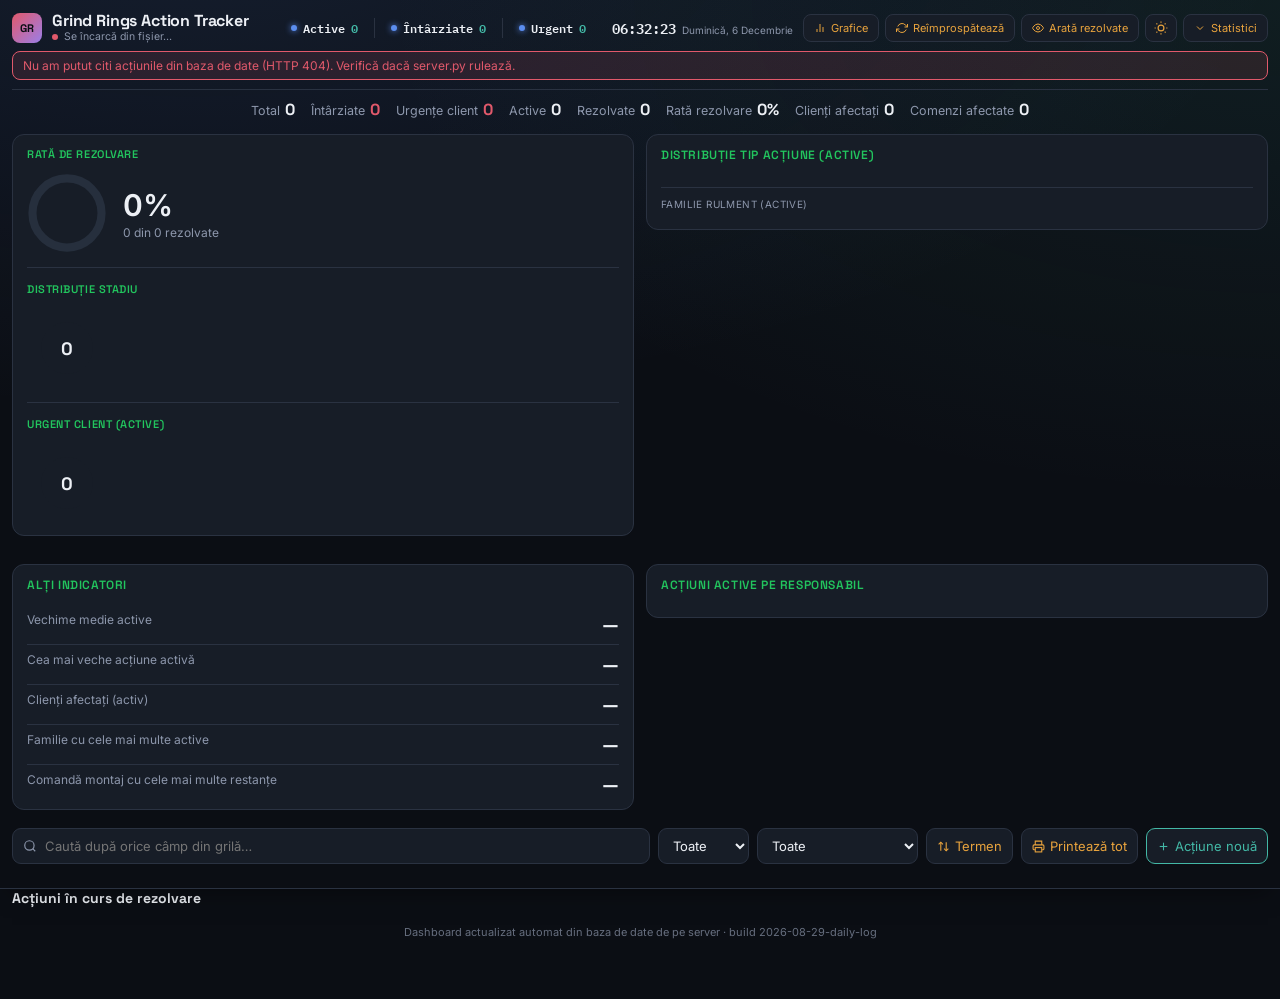
==== GrindRingsTracker/index.html @ 9db24500 "GrindRingsTracker: folder layout like PastDueTracker (install/update/start scripts, editors, Excel i" ====
<!DOCTYPE html>
<html lang="ro">
<head>
<meta charset="UTF-8">
<meta name="viewport" content="width=device-width, initial-scale=1.0">
<meta http-equiv="Cache-Control" content="no-cache, no-store, must-revalidate">
<meta http-equiv="Pragma" content="no-cache">
<meta http-equiv="Expires" content="0">
<title>Grind Rings Action Tracker</title>
<link href="fonts/fonts.css" rel="stylesheet">
<style>
  :root {
    --bg: #0b0e14; --surface: #171d27; --surface-2: #1f2632; --surface-3: #262f3d; --border: #2a3241;
    --text: #edf0f5; --muted: #8d97ac;
    --amber: #e8a33d; --coral: #e1596b; --teal: #43b8a6; --blue: #5b8def; --violet: #9b7ee8;
  }
  * { box-sizing: border-box; }
  body {
    margin: 0;
    background:
      radial-gradient(1100px 500px at 15% -10%, rgba(91,141,239,0.10), transparent),
      radial-gradient(900px 500px at 100% 0%, rgba(67,184,166,0.08), transparent),
      var(--bg);
    color: var(--text); font-family: 'Inter', sans-serif; padding: 0 12px 60px;
  }
  h1, h2, h3, .num { font-family: 'Space Grotesk', sans-serif; }
  .mono { font-family: 'IBM Plex Mono', monospace; }
  .dash { margin: 0; }

  /* ---- sticky top ---- */
  .sticky-top {
    position: sticky; top: 0; z-index: 50; margin: 0 -12px; padding: 12px 12px 10px;
    background:
      radial-gradient(1100px 500px at 15% -10%, rgba(91,141,239,0.12), transparent),
      radial-gradient(900px 500px at 100% 0%, rgba(67,184,166,0.09), transparent),
      var(--bg);
    border-bottom: 1px solid var(--border);
    box-shadow: 0 12px 24px -12px rgba(0,0,0,0.5);
  }

  .header-row { display: grid; grid-template-columns: auto minmax(0,1fr) auto; align-items: center; gap: 12px; margin-bottom: 8px; }
  @media (max-width: 760px) { .header-row { grid-template-columns: 1fr; justify-items: center; } }
  .brand { display: flex; align-items: center; gap: 10px; }
  .brand-mark {
    width: 30px; height: 30px; border-radius: 8px; flex-shrink: 0;
    background: linear-gradient(135deg, var(--coral), var(--violet));
    display: flex; align-items: center; justify-content: center;
    font-family: 'Space Grotesk', sans-serif; font-weight: 700; font-size: 11px; color: #0b0e14;
  }
  .header-row h1 { font-size: 16px; font-weight: 700; margin: 0; letter-spacing: -0.01em; line-height: 1.15; }
  .status-strip { display: flex; align-items: center; gap: 6px; font-size: 10.5px; color: var(--muted); }
  .live-dot { width: 6px; height: 6px; border-radius: 50%; background: var(--teal); box-shadow: 0 0 0 0 rgba(67,184,166,0.6); animation: pulse 2s infinite; flex-shrink: 0; }
  @keyframes pulse {
    0% { box-shadow: 0 0 0 0 rgba(67,184,166,0.5); } 70% { box-shadow: 0 0 0 6px rgba(67,184,166,0); } 100% { box-shadow: 0 0 0 0 rgba(67,184,166,0); }
  }
  .header-right { display: flex; align-items: center; gap: 10px; justify-self: end; }

  /* ---- ticker live (indicatorii trackerului) ---- */
  .ticker-bar { justify-self: center; }
  .ticker-track { display: flex; align-items: center; flex-wrap: wrap; justify-content: center; gap: 4px 0; }
  .ticker-item {
    display: flex; align-items: center; gap: 6px;
    padding: 0 16px; white-space: nowrap;
    font-family: 'IBM Plex Mono', monospace; font-size: 12px; color: var(--muted);
    border-right: 1px solid var(--border);
  }
  .ticker-item:last-child { border-right: none; padding-right: 0; }
  .ticker-item .dot { width: 6px; height: 6px; border-radius: 50%; background: var(--blue); box-shadow: 0 0 6px var(--blue); flex-shrink: 0; }
  .ticker-item b { color: var(--text); font-weight: 600; }
  .ticker-item .val-good { color: var(--teal); font-weight: 700; }
  .ticker-item .val-warn { color: var(--amber); font-weight: 700; }
  .ticker-item .val-coral { color: var(--coral); font-weight: 700; }
  @media (max-width: 760px) { .ticker-track { justify-content: center; } }
  .clock { font-family: 'IBM Plex Mono', monospace; font-size: 14px; font-weight: 600; text-align: right; display: flex; align-items: baseline; gap: 6px; }
  .clock .date { font-family: 'Inter', sans-serif; font-size: 10px; color: var(--muted); font-weight: 400; text-transform: capitalize; }
  .header-btns { display: flex; gap: 6px; }
  .refresh-btn {
    background: var(--surface); border: 1px solid var(--border); color: var(--amber);
    border-radius: 8px; padding: 6px 10px; font-size: 11px; cursor: pointer;
    display: flex; align-items: center; gap: 5px; font-family: 'Inter', sans-serif; white-space: nowrap;
  }
  .refresh-btn:hover { color: var(--amber); border-color: var(--blue); }
  .refresh-btn.spinning svg { animation: spin .6s linear; }
  @keyframes spin { from { transform: rotate(0deg); } to { transform: rotate(360deg); } }

  .error-banner { background: rgba(225,89,107,0.12); border: 1px solid var(--coral); color: var(--coral); padding: 6px 10px; border-radius: 8px; font-size: 12px; margin: 8px 0 0; display: none; }

  .alert-banner {
    display: none; align-items: center; justify-content: center; text-align: center; gap: 8px;
    background: linear-gradient(90deg, rgba(225,89,107,0.22), rgba(225,89,107,0.10), rgba(225,89,107,0.22));
    border: 1px solid rgba(225,89,107,0.55); border-radius: 10px; padding: 8px 14px; margin: 8px 0 0; font-size: 12px;
    animation: alertPulse 1.8s infinite;
  }
  .alert-banner strong { color: var(--coral); }
  .alert-icon { color: var(--coral); flex-shrink: 0; width: 15px; height: 15px; animation: alertIconPulse 1.8s infinite; }
  @keyframes alertPulse {
    0% { box-shadow: 0 0 0 0 rgba(225,89,107,0.45); border-color: rgba(225,89,107,0.55); }
    50% { box-shadow: 0 0 14px 2px rgba(225,89,107,0.35); border-color: rgba(225,89,107,0.9); }
    100% { box-shadow: 0 0 0 0 rgba(225,89,107,0.45); border-color: rgba(225,89,107,0.55); }
  }
  @keyframes alertIconPulse {
    0%, 100% { opacity: 1; transform: scale(1); }
    50% { opacity: .55; transform: scale(1.2); }
  }

  .stat-strip { display: flex; flex-wrap: wrap; justify-content: center; align-items: center; gap: 4px 16px; margin-top: 9px; padding-top: 9px; border-top: 1px solid var(--border); font-size: 12.5px; }
  .stat-strip .item { display: flex; align-items: baseline; gap: 5px; color: var(--muted); }
  .stat-strip .item b { font-family: 'Space Grotesk', sans-serif; font-size: 16px; color: var(--text); }
  .stat-strip .item.accent-coral b { color: var(--coral); }

  /* ---- analytics ---- */
  .analytics-grid { display: grid; grid-template-columns: 1.05fr 0.75fr 0.95fr 1.3fr; gap: 12px; margin: 14px 0 2px; align-items: start; }
  @media (max-width: 1500px) { .analytics-grid { grid-template-columns: 1fr 1fr; } }
  @media (max-width: 860px) { .analytics-grid { grid-template-columns: 1fr; } }

  .analytics-section { padding-top: 0; }
  .analytics-grid-2 { display: grid; grid-template-columns: 1fr 1fr; gap: 12px; align-items: start; }
  @media (max-width: 900px) { .analytics-grid-2 { grid-template-columns: 1fr; } }
  .toggle-analytics-btn {
    background: var(--surface); border: 1px solid var(--border); color: var(--amber);
    border-radius: 8px; padding: 6px 10px; font-size: 11px; cursor: pointer;
    display: flex; align-items: center; gap: 5px; font-family: 'Inter', sans-serif; white-space: nowrap;
  }
  .toggle-analytics-btn:hover { color: var(--amber); border-color: var(--blue); }
  .toggle-analytics-btn svg { transition: transform .2s ease; }
  .toggle-analytics-btn.expanded svg { transform: rotate(180deg); }

  .panel { background: var(--surface); border: 1px solid var(--border); border-radius: 12px; padding: 12px 14px; margin-bottom: 16px; }
  .panel h2 { font-size: 12px; font-weight: 600; margin: 0 0 12px; color: #22c55e; text-transform: uppercase; letter-spacing: .05em; }
  .panel h3 { font-size: 11px; font-weight: 600; margin: 0 0 12px; color: #22c55e; text-transform: uppercase; letter-spacing: .05em; }

  .combo-panel { display: flex; align-items: stretch; gap: 0; }
  .combo-half { flex: 1; padding: 0 14px; min-width: 150px; }
  .combo-half:first-child { padding-left: 0; }
  .combo-half:last-child { padding-right: 0; }
  .combo-divider { width: 1px; background: var(--border); margin: 2px 0; flex-shrink: 0; }
  .combo-divider-h { height: 1px; background: var(--border); margin: 14px 0; }
  .combo-half h3 { font-size: 11px; font-weight: 600; margin: 0 0 12px; color: #22c55e; text-transform: uppercase; letter-spacing: .05em; }
  @media (max-width: 1500px) {
    .combo-panel { flex-direction: column; }
    .combo-half { padding: 0; min-width: 0; }
    .combo-divider { width: 100%; height: 1px; margin: 14px 0; }
  }

  .gauge-wrap { display: flex; align-items: center; gap: 16px; }
  .gauge-num { font-size: 30px; font-weight: 700; } .gauge-sub { font-size: 12px; color: var(--muted); margin-top: 2px; }

  .donut-wrap { display: flex; align-items: center; gap: 16px; }
  .donut { width: 80px; height: 80px; border-radius: 50%; position: relative; flex-shrink: 0; }
  .donut::after { content: ''; position: absolute; inset: 14px; background: var(--surface); border-radius: 50%; }
  .donut-center { position: absolute; inset: 14px; display: flex; align-items: center; justify-content: center; z-index: 2; }
  .donut-center .n { font-size: 18px; font-weight: 700; font-family: 'Space Grotesk', sans-serif; }
  .legend { display: flex; flex-direction: column; gap: 6px; font-size: 12px; }
  .legend-item { display: flex; align-items: center; gap: 7px; color: var(--muted); }
  .legend-dot { width: 8px; height: 8px; border-radius: 50%; flex-shrink: 0; }
  .legend-item b { color: var(--text); font-family: 'IBM Plex Mono', monospace; margin-left: auto; padding-left: 10px; }

  .bar-row { display: flex; align-items: center; gap: 10px; margin-bottom: 9px; font-size: 12px; }
  .bar-row:last-child { margin-bottom: 0; }
  .bar-row .bar-label { width: 108px; flex-shrink: 0; color: var(--muted); text-align: right; overflow: hidden; text-overflow: ellipsis; white-space: nowrap; }
  .bar-track { flex: 1; background: var(--surface-2); border-radius: 5px; height: 15px; overflow: hidden; display: flex; }
  .bar-fill { height: 100%; display: flex; align-items: center; justify-content: flex-end; padding-right: 6px; color: #0b0e14; font-weight: 600; font-family: 'IBM Plex Mono', monospace; font-size: 10.5px; white-space: nowrap; }
  .bar-row-sm { margin-bottom: 4px; font-size: 10.5px; }
  .resp-row { cursor: pointer; border-radius: 6px; transition: opacity .15s, background .15s; }
  .resp-row:hover { background: rgba(255,255,255,0.05); }
  .resp-row:hover .bar-label { color: var(--text); }
  .resp-row.resp-active { background: rgba(232,163,61,0.12); outline: 1px solid var(--amber); }
  .resp-row.resp-active .bar-label { color: var(--amber); font-weight: 700; }
  .resp-row.resp-dim { opacity: .4; }
  .resp-chip { display: none; align-items: center; gap: 6px; background: rgba(232,163,61,0.15); color: var(--amber); border: 1px solid var(--amber); border-radius: 999px; padding: 3px 6px 3px 10px; font-size: 12px; font-weight: 600; cursor: pointer; margin-left: 10px; }
  .resp-chip:hover { background: var(--amber); color: #0b0e14; }
  .resp-pill-count { display: none; }

  /* ---- mod focus: filtru pe responsabil activ -> header compact ---- */
  body.resp-focus .stat-strip,
  body.resp-focus .analytics-grid > .panel:not(#leaderboardPanel) { display: none; }
  body.resp-focus .analytics-grid { display: block; margin: 8px 0 8px; }
  body.resp-focus #leaderboardPanel { display: flex !important; align-items: center; gap: 10px; padding: 6px 10px; margin-bottom: 0; }
  body.resp-focus #leaderboardPanel h2 { margin: 0; font-size: 10.5px; white-space: nowrap; flex-shrink: 0; }
  body.resp-focus #leaderboardArea { display: flex; flex-wrap: wrap; gap: 5px; max-height: 58px; flex: 1; min-width: 0; }
  body.resp-focus .resp-row { display: inline-flex; margin: 0; padding: 3px 4px 3px 10px; gap: 6px; border: 1px solid var(--border); border-radius: 999px; background: var(--surface-2); font-size: 11.5px; }
  body.resp-focus .resp-row .bar-label { width: auto; text-align: left; overflow: visible; }
  body.resp-focus .resp-row .bar-track,
  body.resp-focus .resp-row .bar-count { display: none; }
  body.resp-focus .resp-row .resp-pill-count { display: inline-block; min-width: 18px; padding: 0 5px; border-radius: 999px; color: #0b0e14; font-family: 'IBM Plex Mono', monospace; font-weight: 600; font-size: 10.5px; text-align: center; line-height: 16px; }
  body.resp-focus .resp-row.resp-active { background: rgba(232,163,61,0.15); outline: none; border-color: var(--amber); }
  body.resp-focus .resp-row.resp-dim { opacity: .55; }
  body.resp-focus .resp-row.resp-dim:hover { opacity: 1; }
  @media (max-width: 760px) { body.resp-focus #leaderboardPanel { flex-direction: column; align-items: stretch; } }

  .scroll-area { max-height: 190px; overflow-y: auto; padding-right: 4px; }
  .scroll-area::-webkit-scrollbar { width: 6px; }
  .scroll-area::-webkit-scrollbar-track { background: transparent; }
  .scroll-area::-webkit-scrollbar-thumb { background: var(--border); border-radius: 3px; }
  .scroll-area::-webkit-scrollbar-thumb:hover { background: var(--muted); }

  .modal-overlay { position: fixed; inset: 0; background: rgba(0,0,0,.6); z-index: 1000; display: flex; align-items: center; justify-content: center; padding: 16px; }
  .modal-box { background: var(--surface); border: 1px solid var(--border); border-radius: 12px; width: 100%; max-width: 620px; max-height: 90vh; display: flex; flex-direction: column; }
  .modal-header { display: flex; align-items: center; justify-content: space-between; padding: 14px 18px; border-bottom: 1px solid var(--border); }
  .modal-header h2 { margin: 0; font-size: 15px; color: var(--text); }
  .modal-close { background: none; border: none; color: var(--muted); font-size: 22px; line-height: 1; cursor: pointer; padding: 0 4px; }
  .modal-close:hover { color: var(--text); }
  .modal-body { padding: 16px 18px; overflow-y: auto; }
  .modal-note { background: rgba(232,163,61,.12); border: 1px solid var(--amber); color: var(--amber); font-size: 12px; padding: 8px 10px; border-radius: 6px; margin-bottom: 12px; }
  .modal-grid { display: grid; grid-template-columns: 1fr 1fr; gap: 10px 12px; }
  .modal-grid label { display: flex; flex-direction: column; gap: 4px; font-size: 11px; color: var(--muted); text-transform: uppercase; letter-spacing: .03em; }
  .modal-grid label.wide { grid-column: 1 / -1; }
  .modal-grid input, .modal-grid select {
    background: var(--surface-2); border: 1px solid var(--border); border-radius: 6px; padding: 7px 9px;
    font-size: 13px; color: var(--text); font-family: 'Inter', sans-serif;
  }
  .modal-grid input:focus, .modal-grid select:focus { outline: none; border-color: var(--blue); }
  .modal-footer { display: flex; justify-content: flex-end; gap: 10px; padding: 14px 18px; border-top: 1px solid var(--border); }
  .modal-btn-secondary, .modal-btn-primary { padding: 8px 16px; border-radius: 6px; font-size: 13px; font-weight: 600; cursor: pointer; border: 1px solid var(--border); }
  .modal-btn-secondary { background: var(--surface-2); color: var(--muted); }
  .modal-btn-secondary:hover { color: var(--text); }
  .modal-btn-primary { background: var(--teal); color: #0b0e14; border-color: var(--teal); }
  .modal-btn-primary:hover { opacity: .9; }
  .modal-result-ok { background: rgba(67,184,166,.12); border: 1px solid var(--teal); color: var(--teal); font-size: 12px; padding: 8px 10px; border-radius: 6px; margin-top: 12px; }
  .modal-result-error { background: rgba(225,89,107,.12); border: 1px solid var(--coral); color: var(--coral); font-size: 12px; padding: 8px 10px; border-radius: 6px; margin-top: 12px; }
  .modal-fallback-text { width: 100%; margin-top: 8px; background: var(--surface-2); border: 1px solid var(--border); border-radius: 6px; color: var(--text); font-family: 'IBM Plex Mono', monospace; font-size: 11px; padding: 8px; }
  @media (max-width: 600px) { .modal-grid { grid-template-columns: 1fr; } .modal-grid label.wide { grid-column: 1; } }
  .bar-row-sm .bar-label { width: 88px; }
  .bar-row-sm .bar-track { height: 10px; }
  .bar-row-sm .bar-fill { font-size: 9px; padding-right: 4px; }
  .sub-block-heading { font-size: 10px; color: var(--muted); text-transform: uppercase; letter-spacing: .04em; margin: 12px 0 7px; border-top: 1px solid var(--border); padding-top: 10px; }
  .sub-block-heading:first-child { margin-top: 0; border-top: none; padding-top: 0; }
  .stacked-track { flex: 1; background: var(--surface-2); border-radius: 5px; height: 15px; overflow: hidden; display: flex; }
  .stacked-seg { height: 100%; }
  .bar-count { width: 26px; text-align: right; font-family: 'IBM Plex Mono', monospace; font-size: 11px; color: var(--muted); flex-shrink: 0; }

  .mini-stat-row { display: flex; align-items: flex-start; justify-content: space-between; gap: 10px; padding: 7px 0; border-bottom: 1px solid var(--border); }
  .mini-stat-row:last-child { border-bottom: none; padding-bottom: 0; }
  .mini-stat-row:first-child { padding-top: 0; }
  .mini-label { font-size: 12px; color: var(--muted); }
  .mini-label .mini-sub { display: block; font-size: 11px; color: var(--text); opacity: .85; margin-top: 2px; max-width: 260px; white-space: normal; overflow-wrap: break-word; line-height: 1.35; }
  .mini-sub-link { cursor: pointer; color: var(--blue) !important; opacity: 1 !important; text-decoration: underline; text-decoration-style: dotted; text-underline-offset: 2px; }
  .mini-sub-link:hover { color: var(--amber) !important; }
  @keyframes cardHighlightFlash {
    0%, 100% { box-shadow: none; border-left-color: var(--priority-color); }
    30% { box-shadow: 0 0 0 2px var(--amber); border-left-color: var(--amber); }
  }
  .issue-card.highlight-flash { animation: cardHighlightFlash 1.4s ease-in-out 2; }
  .mini-value { font-family: 'Space Grotesk', sans-serif; font-size: 19px; font-weight: 700; flex-shrink: 0; }

  .evo-legend { display: flex; gap: 16px; font-size: 11.5px; color: var(--muted); margin-top: 8px; flex-wrap: wrap; }
  .evo-legend span { display: inline-flex; align-items: center; gap: 5px; }
  .evo-legend .dot { width: 8px; height: 8px; border-radius: 50%; }
  .evo-legend .sq { width: 8px; height: 8px; border-radius: 2px; }
  .evo-empty { font-size: 12px; color: var(--muted); padding: 18px 0; text-align: center; }
  .evo-trend { font-size: 11.5px; font-weight: 600; margin-bottom: 4px; display: flex; align-items: center; gap: 5px; }
  .evo-trend-arrow { font-size: 13px; font-weight: 700; }
  .evo-path { stroke-dasharray: 900; stroke-dashoffset: 900; animation: evoDraw 1.4s ease-out forwards; }
  @keyframes evoDraw { to { stroke-dashoffset: 0; } }

  /* ---- controls ---- */
  .controls { display: flex; gap: 8px; flex-wrap: wrap; margin-bottom: 14px; }
  .search-box { flex: 1; min-width: 160px; display: flex; align-items: center; gap: 6px; background: var(--surface); border: 1px solid var(--border); border-radius: 9px; padding: 8px 10px; }
  .search-box input { background: none; border: none; outline: none; color: var(--text); font-size: 13px; width: 100%; font-family: 'Inter', sans-serif; }
  .search-box svg { color: var(--muted); flex-shrink: 0; }
  #clearSearchBtn {
    display: inline-flex; align-items: center; justify-content: center; flex-shrink: 0;
    width: 20px; height: 20px; border: none; border-radius: 4px; background: var(--surface-2);
    color: var(--muted); cursor: pointer; padding: 0;
  }
  #clearSearchBtn:hover { background: var(--coral); color: #0b0e14; }
  select.filter-select, .sort-btn {
    background: var(--surface); border: 1px solid var(--border); color: var(--text);
    border-radius: 9px; padding: 8px 10px; font-size: 13px; font-family: 'Inter', sans-serif; cursor: pointer;
  }
  .sort-btn { display: flex; align-items: center; gap: 5px; color: var(--amber); }

  .list-header { display: flex; align-items: center; justify-content: space-between; margin-bottom: 10px; }
  .list-header h2 { margin: 0; font-size: 14px; font-weight: 700; color: var(--text); }
  .list-header span { font-size: 12px; color: var(--muted); }

  .table-wrap { overflow-x: visible; }

  .issue-card { background: var(--surface); border: 1px solid var(--border); border-left: 3px solid var(--priority-color); border-radius: 10px; padding: 13px 16px; margin-bottom: 8px; }
  .issue-title-row { display: flex; align-items: center; justify-content: flex-start; gap: 8px; margin-bottom: 6px; flex-wrap: wrap; }
  .print-btn {
    display: inline-flex; align-items: center; justify-content: center;
    width: 22px; height: 22px; border-radius: 5px; border: 1px solid var(--amber);
    background: var(--surface-2); color: var(--amber); cursor: pointer; flex-shrink: 0;
    transition: background .15s, color .15s;
  }
  .print-btn:hover { background: var(--amber); color: #0b0e14; border-color: var(--amber); }
  .mail-btn { border-color: var(--blue); color: var(--blue); text-decoration: none; }
  .mail-btn:hover { background: var(--blue); color: #0b0e14; border-color: var(--blue); }
  .attach-btn { border-color: var(--violet); color: var(--violet); }
  .attach-btn:hover { background: var(--violet); color: #0b0e14; border-color: var(--violet); }
  .edit-btn { border-color: var(--amber); color: var(--amber); }
  .edit-btn:hover { background: var(--amber); color: #0b0e14; border-color: var(--amber); }
  .delete-btn { border-color: var(--coral); color: var(--coral); }
  .delete-btn:hover { background: var(--coral); color: #0b0e14; border-color: var(--coral); }
  .attach-status { font-size: 10.5px; margin-top: 4px; min-height: 0; }
  .attach-status.ok { color: var(--teal); }
  .attach-status.error { color: var(--coral); }
  .attach-list { display: flex; flex-wrap: wrap; gap: 6px; margin-top: 6px; }
  .attach-chip {
    display: inline-flex; align-items: center; gap: 4px; font-size: 10.5px; color: var(--violet);
    background: var(--surface-2); border: 1px solid var(--border); border-radius: 4px; padding: 3px 8px;
    text-decoration: none; max-width: 220px; overflow: hidden; text-overflow: ellipsis; white-space: nowrap;
  }
  .attach-chip:hover { border-color: var(--violet); }
  @media print {
    body.printing-single .sticky-top, body.printing-single .controls, body.printing-single .analytics-grid,
    body.printing-single .analytics-section, body.printing-single .list-header, body.printing-single .footer-note,
    body.printing-single #resolvedSection, body.printing-single .print-btn { display: none !important; }
    body.printing-single .issue-card { display: none !important; }
    body.printing-single .issue-card.print-target { display: block !important; opacity: 1 !important; break-inside: avoid; }
    body.printing-single { background: #fff !important; }
    body.printing-single .issue-card.print-target { background: #fff !important; border-color: #ccc !important; color: #000 !important; }
    body.printing-single .issue-card.print-target * { color: #000 !important; }

    body.printing-all .sticky-top, body.printing-all .analytics-section, body.printing-all .list-header,
    body.printing-all .footer-note, body.printing-all #resolvedSection, body.printing-all .print-btn { display: none !important; }
    body.printing-all { background: #fff !important; }
    body.printing-all .issue-card { display: block !important; opacity: 1 !important; break-inside: avoid; margin-bottom: 12px; background: #fff !important; border-color: #ccc !important; color: #000 !important; }
    body.printing-all .issue-card * { color: #000 !important; }
    body.printing-all .table-wrap { margin-top: 0 !important; }
  }
  .issue-title { font-size: 14.5px; font-weight: 700; margin: 0; }
  .issue-title-row .no-badge { font-family: 'IBM Plex Mono', monospace; font-size: 11px; color: var(--muted); flex-shrink: 0; }

  .kv-row { display: flex; flex-wrap: wrap; align-items: center; gap: 8px 10px; }
  .kv { display: inline-flex; align-items: baseline; gap: 5px; font-size: 12.5px; white-space: nowrap; }
  .kv .k { color: #22c55e; font-size: 11px; text-transform: uppercase; letter-spacing: .03em; }
  .kv .v { color: var(--text); font-weight: 600; }

  .status-row { display: flex; flex-direction: row; align-items: center; gap: 6px; flex-wrap: wrap; justify-content: flex-end; margin-top: 8px; }
  .field-grid { display: grid; grid-template-columns: repeat(auto-fill, minmax(108px, 1fr)); grid-auto-rows: auto; gap: 6px; margin-top: 4px; align-items: stretch; }
  .field-cell { background: var(--surface-2); border: 1px solid var(--border); border-radius: 7px; padding: 5px 8px; min-width: 0; display: flex; flex-direction: column; justify-content: center; align-items: center; }
  .field-cell.wide { grid-column: span 2; }
  .field-cell .f-label { font-size: 9px; color: #22c55e; text-transform: uppercase; letter-spacing: .03em; margin-bottom: 2px; text-align: center; }
  .field-cell .f-value { font-size: 12px; color: var(--text); font-weight: 600; overflow-wrap: break-word; word-break: break-word; width: 100%; text-align: center; line-height: 1.3; }
  @media (max-width: 700px) {
    .status-row { justify-content: flex-start; }
  }

  .comment-details { margin-top: 10px; }
  .comment-details summary {
    display: flex; align-items: center; gap: 6px; cursor: pointer; list-style: none;
    font-size: 12px; color: var(--amber, #e8a33d); font-weight: 600; user-select: none;
  }
  .comment-details summary::-webkit-details-marker { display: none; }
  .comment-details summary svg { flex-shrink: 0; color: var(--amber, #e8a33d); }
  .comment-details summary:hover { opacity: .8; }
  .comment-highlight {
    background: linear-gradient(0deg, rgba(232,163,61,.09), rgba(232,163,61,.09)), var(--surface);
    border: 1px solid rgba(232,163,61,.35);
    border-left: 3px solid var(--amber, #e8a33d);
    border-radius: 8px;
    padding: 8px 10px;
    margin-top: 6px;
    font-size: 12.5px;
    color: var(--text);
    font-style: italic;
  }
  .comment-line { padding: 3px 0; }
  .comment-line + .comment-line { border-top: 1px dashed rgba(232,163,61,.3); }

  .issue-note { font-size: 12px; color: var(--muted); margin-top: 9px; padding-top: 9px; border-top: 1px solid var(--border); }
  .issue-note.comment { font-style: italic; }
  .cell-muted { font-size: 12.5px; color: var(--muted); overflow: hidden; text-overflow: ellipsis; white-space: nowrap; }
  .cell-center { text-align: center; }

  .status-pill { font-size: 11px; font-weight: 600; padding: 2px 8px; border-radius: 100px; white-space: nowrap; }

  .urgent-pill {
    display: inline-flex; align-items: center; gap: 5px; font-size: 11px; font-weight: 700;
    padding: 3px 9px; border-radius: 100px; background: rgba(225,89,107,0.18); color: var(--coral);
    animation: urgentPulse 1.6s infinite; white-space: nowrap;
  }
  .urgent-pill .p-dot { width: 6px; height: 6px; border-radius: 50%; background: currentColor; flex-shrink: 0; animation: urgentDot 1.6s infinite; }
  @keyframes urgentPulse { 0% { box-shadow: 0 0 0 0 rgba(225,89,107,0.45); } 70% { box-shadow: 0 0 0 7px rgba(225,89,107,0); } 100% { box-shadow: 0 0 0 0 rgba(225,89,107,0); } }
  @keyframes urgentDot { 0%, 100% { opacity: 1; transform: scale(1); } 50% { opacity: .4; transform: scale(1.3); } }

  .chip { display: inline-flex; align-items: center; gap: 4px; font-size: 11.5px; font-weight: 600; padding: 3px 8px; border-radius: 100px; font-family: 'IBM Plex Mono', monospace; white-space: nowrap; }
  .chip-coral { background: rgba(225,89,107,0.15); color: var(--coral); }
  .chip-amber { background: rgba(232,163,61,0.15); color: var(--amber); }
  .chip-teal { background: rgba(67,184,166,0.15); color: var(--teal); }
  .chip-muted { background: var(--surface-2); color: var(--muted); }

  .empty { text-align: center; color: var(--muted); padding: 30px 10px; font-size: 13px; }
  .footer-note { text-align: center; font-size: 11px; color: var(--muted); margin-top: 18px; opacity: .7; }

  /* ---- MOD LUMINOS (proiector) ---- */
  body.light-mode {
    --bg: #eef1f6; --surface: #ffffff; --surface-2: #e9edf3; --surface-3: #dde3ec; --border: #b9c3d2;
    --text: #0b1220; --muted: #3a4558;
    --amber: #b35f00; --coral: #c41d33; --teal: #0a7d6b; --blue: #1f4fc4; --violet: #5b35b8;
    --heading-green: #12813a;
    background: var(--bg);
  }
  body.light-mode .sticky-top { background: var(--bg); box-shadow: 0 10px 20px -14px rgba(0,0,0,0.35); }
  body.light-mode .panel,
  body.light-mode .issue-card { box-shadow: 0 1px 3px rgba(15,23,42,0.08); }
  body.light-mode .panel h2,
  body.light-mode .panel h3,
  body.light-mode .combo-half h3,
  body.light-mode .kv .k,
  body.light-mode .field-cell .f-label { color: var(--heading-green); font-weight: 700; }
  body.light-mode .resp-row:hover { background: rgba(15,23,42,0.06); }
  body.light-mode .gauge-wrap circle:first-child { stroke: var(--surface-3); }
  body.light-mode .footer-note { opacity: 1; }
  body.light-mode .modal-overlay { background: rgba(15,23,42,.45); }
  body.light-mode .ticker-item .dot { box-shadow: none; }
  #themeToggleBtn { padding: 5px 8px; }
  #themeToggleBtn .icon-moon { display: none; }
  #themeToggleBtn.active .icon-sun { display: none; }
  #themeToggleBtn.active .icon-moon { display: block; }
</style>
</head>
<body>
<div class="dash">

  <div class="sticky-top">
  <div class="header-row">
    <div class="brand">
      <div class="brand-mark">GR</div>
      <div>
        <h1>Grind Rings Action Tracker</h1>
        <div class="status-strip">
          <span class="live-dot" id="liveDot"></span>
          <span id="sourceLabel">Se încarcă din fișier…</span>
        </div>
      </div>
    </div>
    <div class="ticker-bar">
      <div class="ticker-track" id="tickerTrack"><div class="ticker-item"><span class="dot"></span><b>Indicatori</b><span class="val-warn">se încarcă…</span></div></div>
    </div>
    <div class="header-right">
      <div class="clock">
        <span id="clockTime">--:--</span>
        <span class="date" id="clockDate">—</span>
      </div>
      <div class="header-btns">
        <a class="refresh-btn" href="grafice" title="Grafice" style="text-decoration:none;">
          <svg width="12" height="12" viewBox="0 0 24 24" fill="none" stroke="currentColor" stroke-width="2"><line x1="18" y1="20" x2="18" y2="10"/><line x1="12" y1="20" x2="12" y2="4"/><line x1="6" y1="20" x2="6" y2="14"/></svg>
          Grafice
        </a>
        <button class="refresh-btn" id="refreshBtn">
          <svg width="12" height="12" viewBox="0 0 24 24" fill="none" stroke="currentColor" stroke-width="2"><path d="M23 4v6h-6"/><path d="M1 20v-6h6"/><path d="M3.51 9a9 9 0 0 1 14.85-3.36L23 10M1 14l4.64 4.36A9 9 0 0 0 20.49 15"/></svg>
          Reîmprospătează
        </button>
        <button class="refresh-btn" id="toggleResolvedBtn">
          <svg width="12" height="12" viewBox="0 0 24 24" fill="none" stroke="currentColor" stroke-width="2"><path d="M1 12s4-8 11-8 11 8 11 8-4 8-11 8-11-8-11-8z"/><circle cx="12" cy="12" r="3"/></svg>
          <span id="toggleResolvedLabel">Arată rezolvate</span>
        </button>
        <button class="refresh-btn" id="themeToggleBtn" title="Comută fundal luminos / întunecat (pentru proiector)">
          <svg class="icon-sun" width="14" height="14" viewBox="0 0 24 24" fill="none" stroke="currentColor" stroke-width="2"><circle cx="12" cy="12" r="5"/><line x1="12" y1="1" x2="12" y2="3"/><line x1="12" y1="21" x2="12" y2="23"/><line x1="4.22" y1="4.22" x2="5.64" y2="5.64"/><line x1="18.36" y1="18.36" x2="19.78" y2="19.78"/><line x1="1" y1="12" x2="3" y2="12"/><line x1="21" y1="12" x2="23" y2="12"/><line x1="4.22" y1="19.78" x2="5.64" y2="18.36"/><line x1="18.36" y1="5.64" x2="19.78" y2="4.22"/></svg>
          <svg class="icon-moon" width="14" height="14" viewBox="0 0 24 24" fill="none" stroke="currentColor" stroke-width="2"><path d="M21 12.79A9 9 0 1 1 11.21 3 7 7 0 0 0 21 12.79z"/></svg>
        </button>
        <button class="toggle-analytics-btn" id="toggleAnalyticsBtn">
          <svg width="12" height="12" viewBox="0 0 24 24" fill="none" stroke="currentColor" stroke-width="2"><polyline points="6 9 12 15 18 9"/></svg>
          <span id="toggleAnalyticsLabel">Statistici</span>
        </button>
      </div>
    </div>
  </div>

  <div class="error-banner" id="errorBanner"></div>

  <div class="alert-banner" id="alertBanner">
    <svg class="alert-icon" width="15" height="15" viewBox="0 0 24 24" fill="none" stroke="currentColor" stroke-width="2"><path d="M10.29 3.86L1.82 18a2 2 0 0 0 1.71 3h16.94a2 2 0 0 0 1.71-3L13.71 3.86a2 2 0 0 0-3.42 0z"/><line x1="12" y1="9" x2="12" y2="13"/><line x1="12" y1="17" x2="12.01" y2="17"/></svg>
    <span id="alertText"></span>
  </div>

  <div class="stat-strip">
    <span class="item">Total <b id="statTotal">0</b></span>
    <span class="item accent-coral">Întârziate <b id="statOverdue">0</b></span>
    <span class="item accent-coral">Urgențe client <b id="statUrgent">0</b></span>
    <span class="item">Active <b id="statOpen">0</b></span>
    <span class="item">Rezolvate <b id="statResolved">0</b></span>
    <span class="item">Rată rezolvare <b id="statRate">0%</b></span>
    <span class="item">Clienți afectați <b id="statClientsHeader">0</b></span>
    <span class="item">Comenzi afectate <b id="statOrdersHeader">0</b></span>
  </div>

  <div class="analytics-grid">
    <div class="panel">
      <div class="combo-panel">
        <div class="combo-half">
          <h3>Rată de rezolvare</h3>
          <div class="gauge-wrap">
            <svg width="80" height="80" viewBox="0 0 88 88">
              <circle cx="44" cy="44" r="38" fill="none" stroke="#262f3d" stroke-width="9"/>
              <circle id="gaugeCircle" cx="44" cy="44" r="38" fill="none" stroke="#43b8a6" stroke-width="9" stroke-linecap="round" stroke-dasharray="238.76" stroke-dashoffset="238.76" transform="rotate(-90 44 44)" style="transition: stroke-dashoffset .6s ease;"/>
            </svg>
            <div>
              <div class="gauge-num" id="gaugePct">0%</div>
              <div class="gauge-sub" id="gaugeSub">0 din 0 rezolvate</div>
            </div>
          </div>
        </div>
        <div class="combo-divider"></div>
        <div class="combo-half">
          <h3>Distribuție stadiu</h3>
          <div class="donut-wrap">
            <div class="donut" id="statusDonut">
              <div class="donut-center"><span class="n" id="donutTotal">0</span></div>
            </div>
            <div class="legend" id="statusLegend"></div>
          </div>
        </div>
      </div>
      <div class="combo-divider-h"></div>
      <h3>Urgent client (active)</h3>
      <div class="donut-wrap">
        <div class="donut" id="urgentDonut">
          <div class="donut-center"><span class="n" id="urgentDonutTotal">0</span></div>
        </div>
        <div class="legend" id="urgentLegend"></div>
      </div>
    </div>

    <div class="panel">
      <h2>Distribuție tip acțiune (active)</h2>
      <div id="typeBars" class="scroll-area"></div>
      <div class="sub-block-heading">Familie rulment (active)</div>
      <div id="familyBars" class="scroll-area"></div>
    </div>

    <div class="panel">
      <h2>Alți indicatori</h2>
      <div class="mini-stat-row">
        <span class="mini-label">Vechime medie active</span>
        <span class="mini-value" id="statAvgAge">—</span>
      </div>
      <div class="mini-stat-row">
        <span class="mini-label">Cea mai veche acțiune activă<span class="mini-sub mini-sub-link" id="statOldestTitle"></span></span>
        <span class="mini-value" id="statOldestAge">—</span>
      </div>
      <div class="mini-stat-row">
        <span class="mini-label">Clienți afectați (activ)</span>
        <span class="mini-value" id="statClients">—</span>
      </div>
      <div class="mini-stat-row">
        <span class="mini-label">Familie cu cele mai multe active<span class="mini-sub" id="statTopFamilyTitle"></span></span>
        <span class="mini-value" id="statTopFamily">—</span>
      </div>
      <div class="mini-stat-row">
        <span class="mini-label">Comandă montaj cu cele mai multe restanțe<span class="mini-sub mini-sub-link" id="statTopOrderTitle"></span></span>
        <span class="mini-value" id="statTopOrder">—</span>
      </div>
    </div>

    <div class="panel" id="leaderboardPanel">
      <h2>Acțiuni active pe responsabil</h2>
      <div id="leaderboardArea" class="scroll-area"></div>
    </div>
  </div>
  <div class="controls">
    <div class="search-box">
      <svg width="14" height="14" viewBox="0 0 24 24" fill="none" stroke="currentColor" stroke-width="2"><circle cx="11" cy="11" r="8"/><line x1="21" y1="21" x2="16.65" y2="16.65"/></svg>
      <input type="text" id="searchInput" placeholder="Caută după orice câmp din grilă…">
      <button type="button" id="clearSearchBtn" title="Șterge căutarea" style="display:none;">
        <svg width="13" height="13" viewBox="0 0 24 24" fill="none" stroke="currentColor" stroke-width="2.2"><line x1="18" y1="6" x2="6" y2="18"/><line x1="6" y1="6" x2="18" y2="18"/></svg>
      </button>
    </div>
    <select class="filter-select" id="statusFilter">
      <option>Toate</option>
      <option>Deschis</option>
      <option>În lucru</option>
    </select>
    <select class="filter-select" id="urgentFilter">
      <option value="Toate">Toate</option>
      <option value="Urgent">Doar urgențe client</option>
    </select>
    <button class="sort-btn" id="sortBtn">
      <svg width="13" height="13" viewBox="0 0 24 24" fill="none" stroke="currentColor" stroke-width="2"><path d="M21 16l-4 4-4-4"/><path d="M17 20V4"/><path d="M3 8l4-4 4 4"/><path d="M7 4v16"/></svg>
      <span id="sortLabel">Termen</span>
    </button>
    <button class="sort-btn" id="printAllBtn" title="Printează toate acțiunile din lista curentă (respectă căutarea și filtrele active)">
      <svg width="13" height="13" viewBox="0 0 24 24" fill="none" stroke="currentColor" stroke-width="2"><polyline points="6 9 6 2 18 2 18 9"/><path d="M6 18H4a2 2 0 0 1-2-2v-5a2 2 0 0 1 2-2h16a2 2 0 0 1 2 2v5a2 2 0 0 1-2 2h-2"/><rect x="6" y="14" width="12" height="8"/></svg>
      <span>Printează tot</span>
    </button>
    <button class="sort-btn" id="addActionBtn" style="border-color:var(--teal);color:var(--teal);" title="Adaugă o acțiune nouă">
      <svg width="13" height="13" viewBox="0 0 24 24" fill="none" stroke="currentColor" stroke-width="2"><line x1="12" y1="5" x2="12" y2="19"/><line x1="5" y1="12" x2="19" y2="12"/></svg>
      <span>Acțiune nouă</span>
    </button>
  </div>
  </div>

  <div id="addActionModal" class="modal-overlay" style="display:none;">
    <div class="modal-box">
      <div class="modal-header">
        <h2 id="addActionModalTitle">Acțiune nouă</h2>
        <button class="modal-close" id="closeAddActionBtn">&times;</button>
      </div>
      <div class="modal-body">
        <div class="modal-grid">
          <label>Client<input type="text" id="naClient" list="dlClient" required></label>
          <label>Responsabil<input type="text" id="naResponsabil" list="dlResponsabil" required></label>
          <label class="wide">Acțiune<input type="text" id="naActiune" required></label>
          <label>Tip acțiune<input type="text" id="naTipActiune" list="dlTipActiune"></label>
          <label>SAP id Rulment<input type="text" id="naSapRulment"></label>
          <label>Descriere Rulment<input type="text" id="naDescRulment"></label>
          <label>Familie Rulment<input type="text" id="naFamilie" list="dlFamilie"></label>
          <label>Comandă Montaj<input type="text" id="naComandaMontaj"></label>
          <label>SAP id Component<input type="text" id="naSapComponent"></label>
          <label>Descriere Component<input type="text" id="naDescComponent"></label>
          <label>Tip component<input type="text" id="naTipComponent" list="dlTipComponent"></label>
          <label>Comandă Component<input type="text" id="naComandaComponent"></label>
          <label>Qty<input type="text" id="naQty"></label>
          <label>Data planificată<input type="date" id="naDataPlanificata" required></label>
          <label>Stadiu
            <select id="naStadiu"><option value="Deschis">Deschis</option><option value="În lucru">În lucru</option><option value="Rezolvat">Rezolvat</option></select>
          </label>
          <label>Urgent client
            <select id="naUrgent"><option value="Nu">Nu</option><option value="Da">Da</option></select>
          </label>
          <label class="wide">Comentarii<input type="text" id="naComentarii"></label>
          <label class="wide">Codul tău personal<input type="password" id="naPin" autocomplete="off" required></label>
        </div>
        <div id="addActionResult"></div>
      </div>
      <div class="modal-footer">
        <button class="modal-btn-secondary" id="cancelAddActionBtn">Anulează</button>
        <button class="modal-btn-primary" id="submitAddActionBtn">Salvează acțiunea</button>
      </div>
    </div>
  </div>
  <datalist id="dlClient"></datalist>
  <datalist id="dlResponsabil"></datalist>
  <datalist id="dlTipActiune"></datalist>
  <datalist id="dlFamilie"></datalist>
  <datalist id="dlTipComponent"></datalist>

  <div class="analytics-section" id="analyticsSection" style="display:none;">
    <div class="analytics-grid-2">
      <div class="panel" id="chartPanel">
        <h2>Acțiuni pe client (după stadiu)</h2>
        <div id="chartArea" class="scroll-area"></div>
      </div>

      <div class="panel" id="clientAgePanel">
        <h2>Vechime medie pe client (active)</h2>
        <div id="clientAgeArea" class="scroll-area"></div>
      </div>
    </div>
  </div>

  <div class="list-header">
    <h2>Acțiuni în curs de rezolvare</h2>
    <span id="listCount"></span><button type="button" class="resp-chip" id="respChip" title="Șterge filtrul pe responsabil"><span class="chip-name"></span> <span>✕</span></button>
  </div>
  <div class="table-wrap">
    <div id="issueList"></div>
  </div>

  <div id="resolvedSection" style="display:none;">
    <div class="list-header" style="margin-top:18px;">
      <h2 style="color:var(--muted); font-size:13px;">Acțiuni rezolvate</h2>
      <span id="resolvedCount" style="color:var(--muted); font-size:12px;"></span>
    </div>
    <div class="table-wrap">
      <div id="resolvedList"></div>
    </div>
  </div>

  <div class="footer-note">Dashboard actualizat automat din baza de date de pe server &middot; build 2026-08-29-daily-log</div>
</div>

<script>
/* ====== CONFIGURARE ====== */
// Actiunile vin din baza de date a serverului Python (server.py), nu din Excel.
const EXCEL_FILE_URL = "api/actions";
const LISTS_API_URL = "api/lists";
const REFRESH_INTERVAL_MS = 30000;
// Acelasi server Python care serveste aceasta pagina (port 8092).
const ACTION_LISTENER_URL = new URL("./", window.location.href).href;
// Fisierele atasate sunt servite tot de serverul Python.
const ATTACHMENTS_BASE_URL = new URL("attachments/", window.location.href).href;
// Identifica acest sistem fata de celalalt (Follow-up) in fata ascultatorului comun.
const LISTENER_SOURCE = "grindrings";
/* ========================= */

const STATUS_COLOR = { "Deschis": "#e1596b", "În lucru": "#e8a33d", "Rezolvat": "#43b8a6" };
const TYPE_COLORS = ["#5b8def", "#9b7ee8", "#e8a33d", "#43b8a6", "#e1596b", "#f2a65a", "#7ec4e8", "#c792ea", "#8d97ac"];
const CLIENT_COLORS = ["#5b8def", "#9b7ee8", "#e8a33d", "#43b8a6", "#e1596b"];

const FIELD_KEYWORDS = {
  no: ["no", "nr", "nr crt", "numar"],
  dataAdaugare: ["data adaugare", "data adăugare", "data creare", "added"],
  sapRulment: ["sap id rulment", "sap rulment"],
  descRulment: ["descriere rulment"],
  familieRulment: ["familie rulment", "familie"],
  comandaMontaj: ["comanda montaj"],
  client: ["client"],
  sapComponent: ["sap id component", "sap component"],
  descComponent: ["descriere component"],
  tipComponent: ["tip component"],
  comandaComponent: ["comanda component"],
  qty: ["qty", "cantitate"],
  tipActiune: ["tip actiune", "tip acțiune"],
  actiune: ["actiune", "acțiune"],
  responsabil: ["responsabil"],
  dataPlanificata: ["data planificata", "data planificată"],
  dataActuala: ["data finalizare", "data actuala", "data actuală"],
  stadiu: ["stadiu", "status"],
  comentarii: ["comentarii", "observatii", "note"],
  urgentClient: ["urgent client", "urgent"],
};

function stripDiacritics(s) {
  return String(s ?? "").normalize("NFD").replace(/[\u0300-\u036f]/g, "").toLowerCase().trim();
}

function detectColumns(headers) {
  const map = {};
  const norm = headers.map(stripDiacritics);
  // pasul 1: potrivire exactă
  for (const field of Object.keys(FIELD_KEYWORDS)) {
    for (const kw of FIELD_KEYWORDS[field]) {
      const idx = norm.findIndex((h) => h === kw);
      if (idx !== -1) { map[field] = headers[idx]; break; }
    }
  }
  // pasul 2: potrivire parțială, doar pentru câmpurile nerezolvate
  for (const field of Object.keys(FIELD_KEYWORDS)) {
    if (map[field]) continue;
    for (const kw of FIELD_KEYWORDS[field]) {
      const idx = norm.findIndex((h) => h.includes(kw));
      if (idx !== -1) { map[field] = headers[idx]; break; }
    }
  }
  return map;
}

function normalizeStadiu(raw) {
  const s = stripDiacritics(raw);
  if (!s) return "Deschis";
  if (/(rezolv|inchis|closed|done|finalizat)/.test(s)) return "Rezolvat";
  if (/(lucru|progress|wip|analiza)/.test(s)) return "În lucru";
  return "Deschis";
}
function normalizeUrgent(raw) {
  const s = stripDiacritics(raw);
  return /^(da|yes|true|1|x)$/.test(s);
}
function parseDate(val) {
  if (val instanceof Date) return val.toISOString().slice(0, 10);
  if (typeof val === "number") {
    const d = new Date(Math.round((val - 25569) * 86400000)); // numar serial de data (stil Excel)
    if (!isNaN(d.getTime())) return d.toISOString().slice(0, 10);
  }
  const s = String(val ?? "").trim();
  const d = new Date(s);
  if (!isNaN(d.getTime())) return d.toISOString().slice(0, 10);
  return s || null;
}

function rowsFromSheet(json) {
  if (!json.length) return [];
  const headers = Object.keys(json[0]);
  const colMap = detectColumns(headers);
  const get = (r, field) => { const col = colMap[field]; return col ? r[col] : undefined; };
  return json.map((r, i) => ({
    id: i,
    no: get(r, "no") ?? (i + 1),
    dataAdaugare: parseDate(get(r, "dataAdaugare")),
    sapRulment: String(get(r, "sapRulment") ?? "").trim(),
    descRulment: String(get(r, "descRulment") ?? "").trim(),
    familieRulment: String(get(r, "familieRulment") ?? "").trim(),
    comandaMontaj: String(get(r, "comandaMontaj") ?? "").trim(),
    client: String(get(r, "client") ?? "Necunoscut").trim() || "Necunoscut",
    sapComponent: String(get(r, "sapComponent") ?? "").trim(),
    descComponent: String(get(r, "descComponent") ?? "").trim(),
    tipComponent: String(get(r, "tipComponent") ?? "").trim(),
    comandaComponent: String(get(r, "comandaComponent") ?? "").trim(),
    qty: String(get(r, "qty") ?? "").trim(),
    actiune: String(get(r, "actiune") ?? "Fără titlu").trim() || "Fără titlu",
    tipActiune: String(get(r, "tipActiune") ?? "—").trim() || "—",
    responsabil: String(get(r, "responsabil") ?? "Nealocat").trim() || "Nealocat",
    dataPlanificata: parseDate(get(r, "dataPlanificata")),
    dataActuala: parseDate(get(r, "dataActuala")),
    stadiu: normalizeStadiu(get(r, "stadiu")),
    comentarii: String(get(r, "comentarii") ?? "").trim(),
    urgent: normalizeUrgent(get(r, "urgentClient")),
  })).filter(r => r.actiune !== "Fără titlu" || r.client !== "Necunoscut" || r.comandaMontaj);
}

function daysUntil(dateStr) {
  if (!dateStr) return null;
  const target = new Date(dateStr);
  if (isNaN(target.getTime())) return null;
  const today = new Date(); today.setHours(0,0,0,0); target.setHours(0,0,0,0);
  return Math.round((target - today) / 86400000);
}
function daysUntilFrom(targetStr, fromStr) {
  if (!targetStr) return null;
  const target = new Date(targetStr);
  if (isNaN(target.getTime())) return null;
  const from = fromStr ? new Date(fromStr) : new Date();
  if (isNaN(from.getTime())) return daysUntil(targetStr);
  target.setHours(0,0,0,0); from.setHours(0,0,0,0);
  return Math.round((target - from) / 86400000);
}
function ageDays(dateStr) { const d = daysUntil(dateStr); return d === null ? null : -d; }
function ziLabel(n) { return Math.abs(n) === 1 ? "zi" : "zile"; }

function escapeHTML(s) {
  return String(s).replace(/[&<>"']/g, (m) => ({ "&": "&amp;", "<": "&lt;", ">": "&gt;", '"': "&quot;", "'": "&#39;" }[m]));
}

function urgencyChipHTML(stadiu, termen, dataActuala) {
  if (stadiu === "Rezolvat") return `<span class="chip chip-teal">✓ Rezolvat</span>`;
  const d = daysUntilFrom(termen, dataActuala);
  if (d === null) return `<span class="chip chip-muted">fără termen</span>`;
  if (d < 0) return `<span class="chip chip-coral">⚠ depășit ${Math.abs(d)} ${ziLabel(d)}</span>`;
  if (d <= 3) return `<span class="chip chip-amber">⏱ ${d === 0 ? "azi" : `${d} ${ziLabel(d)} ${d === 1 ? "rămasă" : "rămase"}`}</span>`;
  return `<span class="chip chip-muted">${d} ${ziLabel(d)} ${d === 1 ? "rămasă" : "rămase"}</span>`;
}

function formatDateDisplay(dateStr) {
  if (!dateStr) return "—";
  const d = new Date(dateStr);
  if (isNaN(d.getTime())) return "—";
  return d.toLocaleDateString("ro-RO", { day: "2-digit", month: "2-digit", year: "numeric" });
}

function issueRowHTML(r, dimmed) {
  const age = ageDays(r.dataAdaugare);

  // Ordinea coloanelor exact ca in Excel: Data adaugare, SAP id Rulment, Descriere Rulment,
  // Familie Rulment, Comanda Montaj, Client, SAP id Component, Descriere Component, Tip component,
  // Comanda Component, Actiune, Tip Actiune, Responsabil, Data Finalizare
  // (Nr, Data Planificata, Stadiu, Comentarii, Urgent Client apar deja separat pe card)
  const fieldsList = [
    ["Acțiune", escapeHTML(r.actiune), true],
    ["Data adăugare", formatDateDisplay(r.dataAdaugare)],
    ["Vechime", age === null ? "—" : age + " " + ziLabel(age)],
    ["SAP id Rulment", escapeHTML(r.sapRulment) || "—"],
    ["Descriere Rulment", escapeHTML(r.descRulment) || "—", true],
    ["Familie", escapeHTML(r.familieRulment) || "—"],
    ["Comandă Montaj", escapeHTML(r.comandaMontaj) || "—"],
    ["Client", escapeHTML(r.client)],
    ["SAP id Component", escapeHTML(r.sapComponent) || "—"],
    ["Descriere Component", escapeHTML(r.descComponent) || "—", true],
    ["Tip component", escapeHTML(r.tipComponent) || "—"],
    ["Comandă Component", escapeHTML(r.comandaComponent) || "—"],
    ["Tip acțiune", escapeHTML(r.tipActiune) || "—"],
    ["Responsabil", escapeHTML(r.responsabil)],
    ["Data finalizare", formatDateDisplay(r.dataActuala)],
  ];

  // Ascunde căsuțele fără date (gol, "—", "-", NA, N/A, #N/A)
  const isEmptyVal = (v) => /^(|—|-|–|na|n\/a|#n\/a|n\.a\.?)$/i.test(String(v ?? "").trim());
  const fieldsHTML = fieldsList.filter(([, value]) => !isEmptyVal(value)).map(([label, value, wide]) =>
    `<div class="field-cell${wide ? " wide" : ""}"><div class="f-label">${label}</div><div class="f-value">${value}</div></div>`
  ).join("");

  const commentLines = r.comentarii ? r.comentarii.split(/\r\n|\n/).filter(l => l.trim()) : [];
  const cardKey = escapeHTML(String(r.no ?? r.actiune));
  const commentBlock = commentLines.length ? `
      <details class="comment-details details-toggle" data-detail-id="comment-${cardKey}${dimmed ? "-resolved" : ""}">
        <summary>
          <svg width="13" height="13" viewBox="0 0 24 24" fill="currentColor"><path d="M21 6h-2v9H6v2c0 .55.45 1 1 1h11l4 4V7c0-.55-.45-1-1-1zm-4 6V3c0-.55-.45-1-1-1H3c-.55 0-1 .45-1 1v14l4-4h10c.55 0 1-.45 1-1z"/></svg>
          <span>${commentLines.length === 1 ? "1 comentariu" : commentLines.length + " comentarii"}</span>
        </summary>
        <div class="comment-highlight">
          ${commentLines.map(line => `<div class="comment-line">${escapeHTML(line)}</div>`).join("")}
        </div>
      </details>` : "";

  const mailSubject = encodeURIComponent(`Actiune #${r.no ?? ""} - ${r.actiune || ""}`);
  const mailBody = encodeURIComponent(
    `Comanda Montaj: ${r.comandaMontaj || "-"}\r\n` +
    `Descriere Rulment: ${r.descRulment || "-"}\r\n\r\n` +
    `Comanda Component: ${r.comandaComponent || "-"}\r\n` +
    `Descriere Component: ${r.descComponent || "-"}\r\n\r\n` +
    `Actiune: ${r.actiune || "-"}`
  );
  const mailtoHref = `mailto:?subject=${mailSubject}&body=${mailBody}`;

  return `
    <div class="issue-card" data-print-id="${cardKey}${dimmed ? "-resolved" : ""}" style="--priority-color:${STATUS_COLOR[r.stadiu]}; ${dimmed ? "opacity:.7;" : ""}">
      <div class="issue-title-row">
        <span class="no-badge">#${escapeHTML(String(r.no ?? "—"))}</span>
        <button class="print-btn" title="Printează această acțiune" onclick="printAction('${cardKey}${dimmed ? "-resolved" : ""}')">
          <svg width="12" height="12" viewBox="0 0 24 24" fill="none" stroke="currentColor" stroke-width="2"><polyline points="6 9 6 2 18 2 18 9"/><path d="M6 18H4a2 2 0 0 1-2-2v-5a2 2 0 0 1 2-2h16a2 2 0 0 1 2 2v5a2 2 0 0 1-2 2h-2"/><rect x="6" y="14" width="12" height="8"/></svg>
        </button>
        <a class="print-btn mail-btn" href="${mailtoHref}" title="Trimite această acțiune pe mail">
          <svg width="12" height="12" viewBox="0 0 24 24" fill="none" stroke="currentColor" stroke-width="2"><path d="M4 4h16c1.1 0 2 .9 2 2v12c0 1.1-.9 2-2 2H4c-1.1 0-2-.9-2-2V6c0-1.1.9-2 2-2z"/><polyline points="22,6 12,13 2,6"/></svg>
        </a>
        <button class="print-btn attach-btn" title="Atașează un fișier la această acțiune" onclick="triggerAttach('${cardKey}')">
          <svg width="12" height="12" viewBox="0 0 24 24" fill="none" stroke="currentColor" stroke-width="2"><path d="M21.44 11.05l-9.19 9.19a6 6 0 0 1-8.49-8.49l9.19-9.19a4 4 0 0 1 5.66 5.66l-9.2 9.19a2 2 0 0 1-2.83-2.83l8.49-8.48"/></svg>
        </button>
        <button class="print-btn edit-btn" title="Editează această acțiune (inclusiv stadiul)" onclick="openEditModal('${cardKey}')">
          <svg width="12" height="12" viewBox="0 0 24 24" fill="none" stroke="currentColor" stroke-width="2"><path d="M11 4H4a2 2 0 0 0-2 2v14a2 2 0 0 0 2 2h14a2 2 0 0 0 2-2v-7"/><path d="M18.5 2.5a2.121 2.121 0 0 1 3 3L12 15l-4 1 1-4 9.5-9.5z"/></svg>
        </button>
        <button class="print-btn delete-btn" title="Șterge această acțiune" onclick="deleteAction('${cardKey}', '${escapeHTML((r.actiune || "").replace(/'/g, "\\'"))}')">
          <svg width="12" height="12" viewBox="0 0 24 24" fill="none" stroke="currentColor" stroke-width="2"><polyline points="3 6 5 6 21 6"/><path d="M19 6l-1 14a2 2 0 0 1-2 2H8a2 2 0 0 1-2-2L5 6"/><path d="M10 11v6"/><path d="M14 11v6"/><path d="M9 6V4a1 1 0 0 1 1-1h4a1 1 0 0 1 1 1v2"/></svg>
        </button>
        <span class="status-pill" style="background:${STATUS_COLOR[r.stadiu]}22; color:${STATUS_COLOR[r.stadiu]};">${r.stadiu}</span>
        ${r.urgent && r.stadiu !== "Rezolvat" ? `<span class="urgent-pill"><span class="p-dot"></span>URGENT CLIENT</span>` : ""}
        ${urgencyChipHTML(r.stadiu, r.dataPlanificata, r.dataActuala)}
      </div>
      <div class="field-grid">${fieldsHTML}</div>
      ${commentBlock}
      <div class="attach-status" id="attachStatus-${cardKey}"></div>
      <div class="attach-list" id="attachList-${cardKey}"></div>
    </div>`;
}

let state = { rows: [], search: "", statusFilter: "Toate", urgentFilter: "Toate", respFilter: null, sortBy: "termen", showResolved: false, openDetails: loadOpenDetails() };

function loadOpenDetails() {
  try {
    const raw = localStorage.getItem("pdTrackerOpenDetails");
    return raw ? new Set(JSON.parse(raw)) : new Set();
  } catch (e) { return new Set(); }
}

function saveOpenDetails() {
  try { localStorage.setItem("pdTrackerOpenDetails", JSON.stringify([...state.openDetails])); } catch (e) {}
}

function printAction(id) {  const card = document.querySelector(`.issue-card[data-print-id="${CSS.escape(id)}"]`);
  if (!card) return;
  document.querySelectorAll(".issue-card.print-target").forEach(el => el.classList.remove("print-target"));
  card.classList.add("print-target");
  document.body.classList.add("printing-single");
  const cleanup = () => {
    document.body.classList.remove("printing-single");
    card.classList.remove("print-target");
    window.removeEventListener("afterprint", cleanup);
  };
  window.addEventListener("afterprint", cleanup);
  window.print();
}

function triggerAttach(cardKey) {
  const input = document.createElement("input");
  input.type = "file";
  input.style.display = "none";
  document.body.appendChild(input);
  input.addEventListener("change", async () => {
    const file = input.files[0];
    document.body.removeChild(input);
    if (!file) return;
    await uploadAttachment(cardKey, file);
  });
  input.click();
}

async function uploadAttachment(cardKey, file) {
  const pin = prompt("Introdu codul tău personal pentru a atașa acest fișier:");
  if (pin === null) return;

  const statusEl = document.getElementById(`attachStatus-${cardKey}`);
  if (statusEl) { statusEl.className = "attach-status"; statusEl.textContent = `Se încarcă „${file.name}"…`; }

  try {
    const base64 = await new Promise((resolve, reject) => {
      const reader = new FileReader();
      reader.onload = () => resolve(reader.result.split(",")[1]);
      reader.onerror = () => reject(reader.error);
      reader.readAsDataURL(file);
    });

    const controller = new AbortController();
    const timeoutId = setTimeout(() => controller.abort(), 20000);
    const uploadUrl = ACTION_LISTENER_URL.replace(/\/?$/, "/") + "upload";
    const res = await fetch(uploadUrl, {
      method: "POST",
      headers: { "Content-Type": "application/json" },
      body: JSON.stringify({ source: LISTENER_SOURCE, no: cardKey, filename: file.name, contentBase64: base64, pin }),
      signal: controller.signal,
    });
    clearTimeout(timeoutId);
    const json = await res.json();

    if (statusEl) {
      if (res.ok && json.ok) {
        statusEl.className = "attach-status ok";
        statusEl.textContent = `„${file.name}" atașat cu succes.`;
        refreshAttachList(cardKey);
      } else if (res.status === 403) {
        statusEl.className = "attach-status error";
        statusEl.textContent = `Cod incorect. Fișierul nu a fost atașat.`;
      } else {
        statusEl.className = "attach-status error";
        statusEl.textContent = `Eroare: ${json.error || "necunoscută"}. Verifică dacă server.py rulează.`;
      }
    }
  } catch (err) {
    if (statusEl) {
      statusEl.className = "attach-status error";
      statusEl.textContent = `Nu am putut trimite fișierul — verifică dacă ascultătorul rulează pe stația configurată.`;
    }
  }
}

async function refreshAttachList(cardKey) {
  const listEl = document.getElementById(`attachList-${cardKey}`);
  if (!listEl) return;
  try {
    const controller = new AbortController();
    const timeoutId = setTimeout(() => controller.abort(), 5000);
    const listUrl = ACTION_LISTENER_URL.replace(/\/?$/, "/") + "list?no=" + encodeURIComponent(cardKey) + "&source=" + LISTENER_SOURCE;
    const res = await fetch(listUrl, { signal: controller.signal });
    clearTimeout(timeoutId);
    if (!res.ok) return;
    const json = await res.json();
    if (!json.ok || !json.files || !json.files.length) { listEl.innerHTML = ""; return; }
    listEl.innerHTML = json.files.map(f => {
      const url = ATTACHMENTS_BASE_URL + LISTENER_SOURCE + "/" + encodeURIComponent(cardKey) + "/" + encodeURIComponent(f);
      return `<a class="attach-chip" href="${url}" target="_blank" title="${escapeHTML(f)}">
        <svg width="10" height="10" viewBox="0 0 24 24" fill="none" stroke="currentColor" stroke-width="2"><path d="M21.44 11.05l-9.19 9.19a6 6 0 0 1-8.49-8.49l9.19-9.19a4 4 0 0 1 5.66 5.66l-9.2 9.19a2 2 0 0 1-2.83-2.83l8.49-8.48"/></svg>
        ${escapeHTML(f)}
      </a>`;
    }).join("");
  } catch (err) {
    // liniste - daca ascultatorul nu raspunde, pur si simplu nu aratam lista
  }
}

function printAllVisible() {
  document.body.classList.add("printing-all");
  const cleanup = () => {
    document.body.classList.remove("printing-all");
    window.removeEventListener("afterprint", cleanup);
  };
  window.addEventListener("afterprint", cleanup);
  window.print();
}

function reapplyDetailsState(container) {
  container.querySelectorAll(".details-toggle[data-detail-id]").forEach(el => {
    const id = el.getAttribute("data-detail-id");
    el.open = state.openDetails.has(id);
    el.addEventListener("toggle", () => {
      if (el.open) state.openDetails.add(id);
      else state.openDetails.delete(id);
      saveOpenDetails();
    });
  });
}

function render() {
  const rows = state.rows;
  const total = rows.length;
  const resolved = rows.filter(r => r.stadiu === "Rezolvat").length;
  const overdue = rows.filter(r => r.stadiu !== "Rezolvat" && daysUntilFrom(r.dataPlanificata, r.dataActuala) < 0).length;
  const open = total - resolved;
  const urgentActive = rows.filter(r => r.stadiu !== "Rezolvat" && r.urgent).length;

  document.getElementById("statTotal").textContent = total;
  document.getElementById("statOverdue").textContent = overdue;
  document.getElementById("statUrgent").textContent = urgentActive;
  document.getElementById("statOpen").textContent = open;
  document.getElementById("statResolved").textContent = resolved;
  document.getElementById("statRate").textContent = (total ? Math.round((resolved/total)*100) : 0) + "%";
  const activeClientsHeader = new Set(rows.filter(r => r.stadiu !== "Rezolvat").map(r => r.client));
  document.getElementById("statClientsHeader").textContent = activeClientsHeader.size;
  const activeOrdersHeader = new Set(rows.filter(r => r.stadiu !== "Rezolvat" && r.comandaMontaj).map(r => r.comandaMontaj));
  document.getElementById("statOrdersHeader").textContent = activeOrdersHeader.size;

  // KPI secundare
  const activeForAge = rows.filter(r => r.stadiu !== "Rezolvat" && r.dataAdaugare);
  if (activeForAge.length) {
    const ages = activeForAge.map(r => ageDays(r.dataAdaugare));
    const avgAge = Math.round(ages.reduce((a,b)=>a+b,0) / ages.length);
    document.getElementById("statAvgAge").textContent = avgAge + " " + ziLabel(avgAge);
    let oldest = activeForAge[0];
    activeForAge.forEach(r => { if (ageDays(r.dataAdaugare) > ageDays(oldest.dataAdaugare)) oldest = r; });
    const oldestAge = ageDays(oldest.dataAdaugare);
    document.getElementById("statOldestAge").textContent = oldestAge + " " + ziLabel(oldestAge);
    document.getElementById("statOldestTitle").textContent = oldest.actiune;
    document.getElementById("statOldestTitle").title = oldest.actiune + " (click pentru a vedea caseta)";
    document.getElementById("statOldestTitle").dataset.printId = String(oldest.no ?? oldest.actiune);
  } else {
    document.getElementById("statAvgAge").textContent = "—";
    document.getElementById("statOldestAge").textContent = "—";
    document.getElementById("statOldestTitle").textContent = "—";
    delete document.getElementById("statOldestTitle").dataset.printId;
  }
  const activeClients = new Set(rows.filter(r => r.stadiu !== "Rezolvat").map(r => r.client));
  document.getElementById("statClients").textContent = activeClients.size || "—";

  // alert banner
  const alertBanner = document.getElementById("alertBanner");
  const alertText = document.getElementById("alertText");
  if (overdue > 0 || urgentActive > 0) {
    alertBanner.style.display = "flex";
    const parts = [];
    if (overdue > 0) parts.push(`<strong>${overdue} ${overdue === 1 ? "acțiune întârziată" : "acțiuni întârziate"}</strong>`);
    if (urgentActive > 0) parts.push(`<strong>${urgentActive} ${urgentActive === 1 ? "urgență client activă" : "urgențe client active"}</strong>`);
    alertText.innerHTML = parts.join(" · ") + " necesită atenție imediată";
  } else {
    alertBanner.style.display = "none";
  }

  // gauge
  const pct = total ? Math.round((resolved/total)*100) : 0;
  const circumference = 238.76;
  const offset = circumference - (pct/100)*circumference;
  document.getElementById("gaugeCircle").setAttribute("stroke-dashoffset", offset.toFixed(2));
  document.getElementById("gaugeCircle").setAttribute("stroke", pct>=70?"#43b8a6":pct>=40?"#e8a33d":"#e1596b");
  document.getElementById("gaugePct").textContent = pct + "%";
  document.getElementById("gaugeSub").textContent = `${resolved} din ${total} rezolvate`;

  // status donut
  const statusOrder = ["Deschis","În lucru","Rezolvat"];
  const statusCounts = statusOrder.map(s => ({ name: s, value: rows.filter(r=>r.stadiu===s).length }));
  let gradParts = []; let acc = 0;
  statusCounts.forEach(sc => { const slice = total ? (sc.value/total)*100 : 0; if (slice>0){ gradParts.push(`${STATUS_COLOR[sc.name]} ${acc}% ${acc+slice}%`); acc+=slice; } });
  document.getElementById("statusDonut").style.background = gradParts.length ? `conic-gradient(${gradParts.join(",")})` : "#262f3d";
  document.getElementById("donutTotal").textContent = total;
  document.getElementById("statusLegend").innerHTML = statusCounts.map(sc => `
    <div class="legend-item"><span class="legend-dot" style="background:${STATUS_COLOR[sc.name]};"></span>${sc.name}<b>${sc.value}</b></div>`).join("");

  // donut urgent client (active)
  const activeTotal = total - resolved;
  const normalActive = activeTotal - urgentActive;
  const uParts = [];
  if (activeTotal) {
    if (urgentActive > 0) uParts.push(`#e1596b 0% ${(urgentActive/activeTotal)*100}%`);
    if (normalActive > 0) uParts.push(`#8d97ac ${(urgentActive/activeTotal)*100}% 100%`);
  }
  document.getElementById("urgentDonut").style.background = uParts.length ? `conic-gradient(${uParts.join(",")})` : "#262f3d";
  document.getElementById("urgentDonutTotal").textContent = activeTotal;
  document.getElementById("urgentLegend").innerHTML = `
    <div class="legend-item"><span class="legend-dot" style="background:#e1596b;"></span>Urgent<b>${urgentActive}</b></div>
    <div class="legend-item"><span class="legend-dot" style="background:#8d97ac;"></span>Normal<b>${normalActive}</b></div>`;

  // distribuție tip acțiune (active)
  const typeMap = {};
  rows.forEach(r => { if (r.stadiu !== "Rezolvat" && r.tipActiune && r.tipActiune !== "—") typeMap[r.tipActiune] = (typeMap[r.tipActiune]||0)+1; });
  const typeEntries = Object.entries(typeMap).sort((a,b)=>b[1]-a[1]);
  const maxType = Math.max(1, ...typeEntries.map(([,v])=>v));
  document.getElementById("typeBars").innerHTML = typeEntries.length ? typeEntries.map(([name,v],i) => `
    <div class="bar-row bar-row-sm">
      <div class="bar-label">${escapeHTML(name)}</div>
      <div class="bar-track"><div class="bar-fill" style="width:${Math.max(10,(v/maxType)*100)}%; background:${TYPE_COLORS[i%TYPE_COLORS.length]};">${v}</div></div>
      <div class="bar-count"></div>
    </div>`).join("") : `<div class="empty" style="padding:6px 0;">Nicio acțiune activă cu tip completat.</div>`;

  // distribuție familie rulment (active)
  const familyMap = {};
  rows.forEach(r => { if (r.stadiu !== "Rezolvat" && r.familieRulment && r.familieRulment !== "—") familyMap[r.familieRulment] = (familyMap[r.familieRulment]||0)+1; });
  const familyEntries = Object.entries(familyMap).sort((a,b)=>b[1]-a[1]);
  const maxFamily = Math.max(1, ...familyEntries.map(([,v])=>v));
  document.getElementById("familyBars").innerHTML = familyEntries.length ? familyEntries.map(([name,v],i) => `
    <div class="bar-row bar-row-sm">
      <div class="bar-label">${escapeHTML(name)}</div>
      <div class="bar-track"><div class="bar-fill" style="width:${Math.max(10,(v/maxFamily)*100)}%; background:${TYPE_COLORS[(i+3)%TYPE_COLORS.length]};">${v}</div></div>
      <div class="bar-count"></div>
    </div>`).join("") : `<div class="empty" style="padding:6px 0;">Nicio acțiune activă cu familie completată.</div>`;

  // top familie / top comandă montaj (active)
  if (familyEntries.length) {
    document.getElementById("statTopFamily").textContent = familyEntries[0][1];
    document.getElementById("statTopFamilyTitle").textContent = familyEntries[0][0];
    document.getElementById("statTopFamilyTitle").title = familyEntries[0][0];
  } else {
    document.getElementById("statTopFamily").textContent = "—";
    document.getElementById("statTopFamilyTitle").textContent = "—";
  }
  const orderMap = {};
  rows.forEach(r => { if (r.stadiu !== "Rezolvat" && r.comandaMontaj) orderMap[r.comandaMontaj] = (orderMap[r.comandaMontaj]||0)+1; });
  const orderEntries = Object.entries(orderMap).sort((a,b)=>b[1]-a[1]);
  if (orderEntries.length && orderEntries[0][1] > 1) {
    document.getElementById("statTopOrder").textContent = orderEntries[0][1];
    document.getElementById("statTopOrderTitle").textContent = orderEntries[0][0];
    document.getElementById("statTopOrderTitle").title = orderEntries[0][0] + " (click pentru a vedea acțiunile)";
    document.getElementById("statTopOrderTitle").dataset.comanda = orderEntries[0][0];
  } else {
    document.getElementById("statTopOrder").textContent = "—";
    document.getElementById("statTopOrderTitle").textContent = orderEntries.length ? "fiecare comandă are o singură restanță" : "—";
    delete document.getElementById("statTopOrderTitle").dataset.comanda;
  }

  // client stacked chart (rosu = active, verde = rezolvate)
  const clientMap = {};
  rows.forEach(r => {
    if (!clientMap[r.client]) clientMap[r.client] = { active: 0, rezolvat: 0, total: 0 };
    if (r.stadiu === "Rezolvat") clientMap[r.client].rezolvat++; else clientMap[r.client].active++;
    clientMap[r.client].total++;
  });
  const clientEntries = Object.entries(clientMap).sort((a,b)=>b[1].total-a[1].total);
  const chartPanel = document.getElementById("chartPanel");
  const chartArea = document.getElementById("chartArea");
  if (clientEntries.length === 0) { chartPanel.style.display = "none"; }
  else {
    chartPanel.style.display = "";
    const maxClient = Math.max(...clientEntries.map(([,v])=>v.total));
    chartArea.innerHTML = clientEntries.map(([name,v]) => {
      const width = Math.max(10, (v.total/maxClient)*100);
      const activePct = (v.active/v.total)*100;
      const rezolvatPct = (v.rezolvat/v.total)*100;
      const segs = [
        v.active > 0 ? `<div class="stacked-seg" style="width:${activePct}%; background:#e1596b; display:flex; align-items:center; justify-content:flex-end; padding-right:4px;"><span style="font-size:9px; font-weight:700; color:#0b0e14; font-family:'IBM Plex Mono',monospace;">${v.active}</span></div>` : "",
        v.rezolvat > 0 ? `<div class="stacked-seg" style="width:${rezolvatPct}%; background:#43b8a6; display:flex; align-items:center; justify-content:flex-end; padding-right:4px;"><span style="font-size:9px; font-weight:700; color:#0b0e14; font-family:'IBM Plex Mono',monospace;">${v.rezolvat}</span></div>` : "",
      ].join("");
      return `<div class="bar-row bar-row-sm"><div class="bar-label">${escapeHTML(name)}</div><div class="stacked-track" style="width:${width}%;">${segs}</div><div class="bar-count">${v.total}</div></div>`;
    }).join("");
  }

  // leaderboard responsabil
  const respMap = {};
  rows.forEach(r => { if (r.stadiu !== "Rezolvat") respMap[r.responsabil] = (respMap[r.responsabil]||0)+1; });
  const respEntries = Object.entries(respMap).sort((a,b)=>b[1]-a[1]);
  const leaderboardPanel = document.getElementById("leaderboardPanel");
  const leaderboardArea = document.getElementById("leaderboardArea");
  if (respEntries.length === 0) { leaderboardPanel.style.display = "none"; }
  else {
    leaderboardPanel.style.display = "";
    const maxResp = Math.max(...respEntries.map(([,v])=>v));
    leaderboardArea.innerHTML = respEntries.map(([name,v],i) => `
      <div class="bar-row bar-row-sm resp-row${state.respFilter===name?' resp-active':''}${state.respFilter&&state.respFilter!==name?' resp-dim':''}" data-resp="${escapeHTML(name)}" title="Click: arată doar acțiunile lui ${escapeHTML(name)}"><div class="bar-label">${escapeHTML(name)}</div><div class="bar-track"><div class="bar-fill" style="width:${Math.max(10,(v/maxResp)*100)}%; background:${CLIENT_COLORS[i%CLIENT_COLORS.length]};">${v}</div></div><div class="bar-count"></div><span class="resp-pill-count" style="background:${CLIENT_COLORS[i%CLIENT_COLORS.length]};">${v}</span></div>`).join("");
  }

  // vechime medie pe client (active)
  const clientAgeMap = {};
  rows.forEach(r => {
    if (r.stadiu === "Rezolvat" || !r.dataAdaugare) return;
    if (!clientAgeMap[r.client]) clientAgeMap[r.client] = { sum: 0, n: 0 };
    clientAgeMap[r.client].sum += ageDays(r.dataAdaugare);
    clientAgeMap[r.client].n++;
  });
  const clientAgeEntries = Object.entries(clientAgeMap)
    .map(([name, v]) => [name, Math.round(v.sum / v.n)])
    .sort((a,b) => b[1]-a[1]);
  const clientAgePanel = document.getElementById("clientAgePanel");
  const clientAgeArea = document.getElementById("clientAgeArea");
  if (clientAgeEntries.length === 0) { clientAgePanel.style.display = "none"; }
  else {
    clientAgePanel.style.display = "";
    const maxClientAge = Math.max(1, ...clientAgeEntries.map(([,v])=>v));
    clientAgeArea.innerHTML = clientAgeEntries.map(([name,v],i) => {
      const color = v > 14 ? "#e1596b" : v > 7 ? "#e8a33d" : "#43b8a6";
      return `<div class="bar-row bar-row-sm"><div class="bar-label">${escapeHTML(name)}</div><div class="bar-track"><div class="bar-fill" style="width:${Math.max(10,(v/maxClientAge)*100)}%; background:${color};">${v}${ziLabel(v)[0]}</div></div><div class="bar-count"></div></div>`;
    }).join("");
  }

  // filtrare + sortare — doar acțiuni nerezolvate
  const activeRows = rows.filter(r => r.stadiu !== "Rezolvat");
  let filtered = activeRows.filter(r => {
    const searchableText = [
      r.actiune, r.client, r.responsabil, r.comandaMontaj, r.sapRulment, r.descRulment,
      r.familieRulment, r.sapComponent, r.descComponent, r.tipComponent, r.comandaComponent,
      r.tipActiune, r.stadiu, r.comentarii, r.no,
    ].map(v => String(v ?? "")).join(" ").toLowerCase();
    const matchesSearch = !state.search || searchableText.includes(state.search.toLowerCase());
    const matchesStatus = state.statusFilter === "Toate" || r.stadiu === state.statusFilter;
    const matchesUrgent = state.urgentFilter === "Toate" || r.urgent;
    const matchesResp = !state.respFilter || r.responsabil === state.respFilter;
    return matchesSearch && matchesStatus && matchesUrgent && matchesResp;
  });
  filtered.sort((a,b) => {
    if (state.sortBy === "termen") { const da = daysUntil(a.dataPlanificata); const db = daysUntil(b.dataPlanificata); return (da ?? 999) - (db ?? 999); }
    if (state.sortBy === "client") return a.client.localeCompare(b.client);
    return 0;
  });

  document.body.classList.toggle("resp-focus", !!state.respFilter);
  document.getElementById("listCount").textContent = `${filtered.length} din ${activeRows.length} active`;
  const respChip = document.getElementById("respChip");
  if (respChip) {
    respChip.style.display = state.respFilter ? "inline-flex" : "none";
    if (state.respFilter) respChip.querySelector(".chip-name").textContent = state.respFilter;
  }
  const list = document.getElementById("issueList");
  list.innerHTML = filtered.length === 0 ? `<div class="empty">Nicio acțiune nu corespunde filtrelor curente.</div>` : filtered.map(r => issueRowHTML(r)).join("");
  reapplyDetailsState(list);
  filtered.forEach(r => refreshAttachList(String(r.no ?? r.actiune)));

  const resolvedRows = rows.filter(r => r.stadiu === "Rezolvat");
  const resolvedSection = document.getElementById("resolvedSection");
  if (state.showResolved) {
    resolvedSection.style.display = "";
    document.getElementById("resolvedCount").textContent = `${resolvedRows.length} rezolvate`;
    const resolvedList = document.getElementById("resolvedList");
    resolvedList.innerHTML = resolvedRows.length === 0 ? `<div class="empty">Nicio acțiune rezolvată încă.</div>` : resolvedRows.map(r => issueRowHTML(r, true)).join("");
    reapplyDetailsState(resolvedList);
    resolvedRows.forEach(r => refreshAttachList(String(r.no ?? r.actiune)));
  } else {
    resolvedSection.style.display = "none";
  }
}

const errorBanner = document.getElementById("errorBanner");
const sourceLabel = document.getElementById("sourceLabel");
const liveDot = document.getElementById("liveDot");
const refreshBtn = document.getElementById("refreshBtn");

// Mapare intre numele coloanelor din foaia "Lists" si id-ul <datalist> corespunzator din formular.
// Listele vin de la server (/api/lists): valorile din config.json + cele deja folosite.
const LISTS_SHEET_NAME = "Lists";
const LIST_FIELD_MAP = {
  "tip actiune": "dlTipActiune",
  "tip acțiune": "dlTipActiune",
  "client": "dlClient",
  "responsabil": "dlResponsabil",
  "familie rulment": "dlFamilie",
  "familie": "dlFamilie",
  "tip component": "dlTipComponent",
};

async function updateFormLists() {
  let lists;
  try {
    const res = await fetch(`${LISTS_API_URL}?t=${Date.now()}`, { cache: "no-store" });
    if (!res.ok) return;
    lists = (await res.json()).lists || {};
  } catch (e) { return; }
  Object.keys(lists).forEach((rawHeader) => {
    const key = String(rawHeader || "").trim().toLowerCase();
    const datalistId = LIST_FIELD_MAP[key];
    if (!datalistId) return;
    const values = [];
    for (const item of lists[rawHeader]) {
      const v = String(item ?? "").trim();
      if (v && !values.includes(v)) values.push(v);
    }
    const el = document.getElementById(datalistId);
    if (el) el.innerHTML = values.map(v => `<option value="${escapeHTML(v)}"></option>`).join("");
  });
}

async function loadFromServer(isManual) {  if (isManual) refreshBtn.classList.add("spinning");
  try {
    const res = await fetch(`${EXCEL_FILE_URL}?t=${Date.now()}`, { cache: "no-store" });
    if (!res.ok) throw new Error("HTTP " + res.status);
    const data = await res.json();
    state.rows = rowsFromSheet(data.rows || []);
    updateFormLists();
    errorBanner.style.display = "none";
    liveDot.style.background = "var(--teal)";
    const now = new Date();
    sourceLabel.textContent = `actualizat ${now.toLocaleTimeString("ro-RO", { hour: "2-digit", minute: "2-digit" })}`;
    render();
    refreshTicker();
  } catch (err) {
    liveDot.style.background = "var(--coral)";
    errorBanner.textContent = `Nu am putut citi acțiunile din baza de date (${err.message}). Verifică dacă server.py rulează.`;
    errorBanner.style.display = "block";
  } finally {
    if (isManual) setTimeout(() => refreshBtn.classList.remove("spinning"), 400);
  }
}

function scrollToCardById(id) {
  state.search = "";
  document.getElementById("searchInput").value = "";
  document.getElementById("clearSearchBtn").style.display = "none";
  state.statusFilter = "Toate";
  document.getElementById("statusFilter").value = "Toate";
  state.urgentFilter = "Toate";
  document.getElementById("urgentFilter").value = "Toate";
  state.respFilter = null;
  render();
  requestAnimationFrame(() => {
    const card = document.querySelector(`.issue-card[data-print-id="${CSS.escape(id)}"]`);
    if (!card) return;
    card.scrollIntoView({ behavior: "smooth", block: "center" });
    card.classList.add("highlight-flash");
    setTimeout(() => card.classList.remove("highlight-flash"), 3000);
  });
}

function scrollToComanda(comanda) {
  state.search = comanda;
  document.getElementById("searchInput").value = comanda;
  document.getElementById("clearSearchBtn").style.display = comanda ? "inline-flex" : "none";
  state.statusFilter = "Toate";
  document.getElementById("statusFilter").value = "Toate";
  state.urgentFilter = "Toate";
  document.getElementById("urgentFilter").value = "Toate";
  state.respFilter = null;
  render();
  requestAnimationFrame(() => {
    document.querySelector(".list-header")?.scrollIntoView({ behavior: "smooth", block: "start" });
  });
}

document.addEventListener("click", (e) => {
  if (e.target.closest("#respChip")) { state.respFilter = null; render(); return; }
  const respRow = e.target.closest(".resp-row");
  if (respRow) {
    const name = respRow.dataset.resp;
    state.respFilter = state.respFilter === name ? null : name;
    render();
    // header-ul se restrânge în modul focus, deci lista începe imediat sub el
    requestAnimationFrame(() => window.scrollTo({ top: 0, behavior: "smooth" }));
    return;
  }
  const oldestLink = e.target.closest("#statOldestTitle");
  if (oldestLink && oldestLink.dataset.printId) { scrollToCardById(oldestLink.dataset.printId); return; }
  const orderLink = e.target.closest("#statTopOrderTitle");
  if (orderLink && orderLink.dataset.comanda) { scrollToComanda(orderLink.dataset.comanda); return; }
});

document.getElementById("searchInput").addEventListener("input", (e) => {
  state.search = e.target.value;
  document.getElementById("clearSearchBtn").style.display = e.target.value ? "inline-flex" : "none";
  render();
});
document.getElementById("clearSearchBtn").addEventListener("click", () => {
  const input = document.getElementById("searchInput");
  input.value = "";
  state.search = "";
  document.getElementById("clearSearchBtn").style.display = "none";
  render();
  input.focus();
});
document.getElementById("statusFilter").addEventListener("change", (e) => { state.statusFilter = e.target.value; render(); });
document.getElementById("urgentFilter").addEventListener("change", (e) => { state.urgentFilter = e.target.value; render(); });
document.getElementById("sortBtn").addEventListener("click", () => {
  state.sortBy = state.sortBy === "termen" ? "client" : "termen";
  document.getElementById("sortLabel").textContent = state.sortBy === "termen" ? "Termen" : "Client";
  render();
});
document.getElementById("printAllBtn").addEventListener("click", printAllVisible);

// ---------- Adaugă acțiune nouă (scrie într-o coadă CSV, importată apoi de un script) ----------
const PENDING_CSV_NAME = "pending_new_actions.csv";
const PENDING_CSV_HEADERS = ["Data adaugare","SAP id Rulment","Descriere Rulment","Familie Rulment","Comanda Montaj","Client","SAP id Component","Descriere Component","Tip component","Comanda Component","Qty","Actiune","Tip Actiune","Responsabil","Data Planificata","Urgent Client","Comentarii"];
let pendingDirHandle = null;

function csvEscape(v) {
  v = String(v ?? "");
  if (v.includes(",") || v.includes('"') || v.includes("\n")) return '"' + v.replace(/"/g, '""') + '"';
  return v;
}

async function getPendingDirHandle() {
  if (pendingDirHandle) return pendingDirHandle;
  if (!("showDirectoryPicker" in window)) return null;
  try {
    const idbReq = indexedDB.open("pdTrackerFS", 1);
    const db = await new Promise((resolve, reject) => {
      idbReq.onupgradeneeded = () => idbReq.result.createObjectStore("handles");
      idbReq.onsuccess = () => resolve(idbReq.result);
      idbReq.onerror = () => reject(idbReq.error);
    });
    const tx = db.transaction("handles", "readonly");
    const stored = await new Promise((resolve) => {
      const req = tx.objectStore("handles").get("dir");
      req.onsuccess = () => resolve(req.result || null);
      req.onerror = () => resolve(null);
    });
    if (stored) {
      const perm = await stored.queryPermission({ mode: "readwrite" });
      if (perm === "granted") { pendingDirHandle = stored; return stored; }
      const req = await stored.requestPermission({ mode: "readwrite" });
      if (req === "granted") { pendingDirHandle = stored; return stored; }
    }
    const handle = await window.showDirectoryPicker({ mode: "readwrite" });
    const tx2 = db.transaction("handles", "readwrite");
    tx2.objectStore("handles").put(handle, "dir");
    pendingDirHandle = handle;
    return handle;
  } catch (err) {
    console.warn("Nu am putut obține acces la folder:", err);
    return null;
  }
}

async function appendToPendingCsv(rowValues) {
  const dir = await getPendingDirHandle();
  if (!dir) return { ok: false, reason: "no-fs-api" };
  try {
    let fileHandle;
    try {
      fileHandle = await dir.getFileHandle(PENDING_CSV_NAME, { create: false });
    } catch {
      fileHandle = await dir.getFileHandle(PENDING_CSV_NAME, { create: true });
    }
    const file = await fileHandle.getFile();
    let existingText = await file.text();
    if (!existingText || !existingText.trim()) {
      existingText = PENDING_CSV_HEADERS.map(csvEscape).join(",") + "\r\n";
    } else if (!existingText.endsWith("\n")) {
      existingText += "\r\n";
    }
    const newLine = rowValues.map(csvEscape).join(",") + "\r\n";
    const writable = await fileHandle.createWritable();
    await writable.write(existingText + newLine);
    await writable.close();
    return { ok: true };
  } catch (err) {
    console.warn("Eroare la scriere CSV:", err);
    return { ok: false, reason: "write-error", error: err };
  }
}

function openAddActionModal() {
  editModalCardKey = null;
  document.getElementById("addActionModalTitle").textContent = "Acțiune nouă";
  document.getElementById("submitAddActionBtn").textContent = "Salvează acțiunea";
  document.getElementById("addActionResult").innerHTML = "";
  document.getElementById("addActionModal").style.display = "flex";
  const today = new Date().toISOString().slice(0,10);
  document.getElementById("naDataPlanificata").value = today;
  document.getElementById("naStadiu").value = "Deschis";
}
function closeAddActionModal() { document.getElementById("addActionModal").style.display = "none"; editModalCardKey = null; }

let editModalCardKey = null;

function openEditModal(cardKey) {
  const row = state.rows.find(r => String(r.no ?? r.actiune) === cardKey);
  if (!row) { alert("Nu am găsit acțiunea în datele curente."); return; }
  editModalCardKey = cardKey;

  document.getElementById("addActionModalTitle").textContent = `Editează acțiunea #${row.no ?? ""}`;
  document.getElementById("submitAddActionBtn").textContent = "Salvează modificările";
  document.getElementById("naClient").value = row.client === "Necunoscut" ? "" : (row.client || "");
  document.getElementById("naResponsabil").value = row.responsabil === "Nealocat" ? "" : (row.responsabil || "");
  document.getElementById("naActiune").value = row.actiune === "Fără titlu" ? "" : (row.actiune || "");
  document.getElementById("naTipActiune").value = row.tipActiune === "—" ? "" : (row.tipActiune || "");
  document.getElementById("naSapRulment").value = row.sapRulment || "";
  document.getElementById("naDescRulment").value = row.descRulment || "";
  document.getElementById("naFamilie").value = row.familieRulment || "";
  document.getElementById("naComandaMontaj").value = row.comandaMontaj || "";
  document.getElementById("naSapComponent").value = row.sapComponent || "";
  document.getElementById("naDescComponent").value = row.descComponent || "";
  document.getElementById("naTipComponent").value = row.tipComponent || "";
  document.getElementById("naComandaComponent").value = row.comandaComponent || "";
  document.getElementById("naQty").value = row.qty || "";
  document.getElementById("naDataPlanificata").value = row.dataPlanificata ? new Date(row.dataPlanificata).toISOString().slice(0,10) : "";
  document.getElementById("naStadiu").value = row.stadiu || "Deschis";
  document.getElementById("naUrgent").value = row.urgent ? "Da" : "Nu";
  document.getElementById("naComentarii").value = "";
  document.getElementById("naPin").value = "";
  document.getElementById("addActionResult").innerHTML = "";
  document.getElementById("addActionModal").style.display = "flex";
}

document.getElementById("addActionBtn").addEventListener("click", openAddActionModal);
document.getElementById("closeAddActionBtn").addEventListener("click", closeAddActionModal);
document.getElementById("cancelAddActionBtn").addEventListener("click", closeAddActionModal);
// Fereastra NU se mai închide la click în afara ei - doar din ✕, "Anulează" sau după salvare.

async function tryDirectListener(payload) {
  try {
    const controller = new AbortController();
    const timeoutId = setTimeout(() => controller.abort(), 20000);
    const res = await fetch(ACTION_LISTENER_URL, {
      method: "POST",
      headers: { "Content-Type": "application/json" },
      body: JSON.stringify(payload),
      signal: controller.signal,
    });
    clearTimeout(timeoutId);
    if (!res.ok) return { ok: false };
    const json = await res.json();
    return json.ok ? { ok: true, no: json.no } : { ok: false };
  } catch (err) {
    return { ok: false };
  }
}

async function deleteAction(cardKey, label) {
  const confirmed = confirm(`Sigur vrei să ștergi definitiv acțiunea #${cardKey}${label ? " - " + label : ""}?\n\nAceastă acțiune NU poate fi anulată.`);
  if (!confirmed) return;

  const pin = prompt("Introdu codul tău personal pentru a confirma ștergerea:");
  if (pin === null) return;
  if (!pin) { alert("Codul este obligatoriu pentru a șterge o acțiune."); return; }

  const statusEl = document.getElementById(`attachStatus-${cardKey}`);
  if (statusEl) { statusEl.className = "attach-status"; statusEl.textContent = "Se șterge…"; }

  try {
    const controller = new AbortController();
    const timeoutId = setTimeout(() => controller.abort(), 20000);
    const deleteUrl = ACTION_LISTENER_URL.replace(/\/?$/, "/") + "delete";
    const res = await fetch(deleteUrl, {
      method: "POST",
      headers: { "Content-Type": "application/json" },
      body: JSON.stringify({ source: LISTENER_SOURCE, no: cardKey, pin }),
      signal: controller.signal,
    });
    clearTimeout(timeoutId);
    const json = await res.json();

    if (res.ok && json.ok) {
      loadFromServer(false);
    } else if (res.status === 403) {
      alert("Cod incorect. Acțiunea nu a fost ștearsă.");
    } else if (res.status === 404) {
      alert("Nu am găsit această acțiune în baza de date (poate a fost deja ștearsă sau modificată).");
      loadFromServer(false);
    } else {
      alert(`Nu am putut șterge acțiunea: ${json.error || "eroare necunoscută"}`);
    }
  } catch (err) {
    alert("Nu am putut contacta ascultătorul. Verifică dacă server.py rulează.");
  }
}

async function submitEditAction() {
  const cardKey = editModalCardKey;
  const client = document.getElementById("naClient").value.trim();
  const responsabil = document.getElementById("naResponsabil").value.trim();
  const actiune = document.getElementById("naActiune").value.trim();
  const dataPlanRaw = document.getElementById("naDataPlanificata").value;
  const pin = document.getElementById("naPin").value;
  const resultEl = document.getElementById("addActionResult");

  if (!client || !responsabil || !actiune || !dataPlanRaw) {
    resultEl.innerHTML = `<div class="modal-result-error">Completează Client, Responsabil, Acțiune și Data planificată.</div>`;
    return;
  }
  if (!pin) {
    resultEl.innerHTML = `<div class="modal-result-error">Introdu codul tău personal.</div>`;
    return;
  }

  const payload = {
    source: LISTENER_SOURCE,
    no: cardKey,
    client,
    responsabil,
    actiune,
    tipActiune: document.getElementById("naTipActiune").value.trim(),
    sapRulment: document.getElementById("naSapRulment").value.trim(),
    descRulment: document.getElementById("naDescRulment").value.trim(),
    familie: document.getElementById("naFamilie").value.trim(),
    comandaMontaj: document.getElementById("naComandaMontaj").value.trim(),
    sapComponent: document.getElementById("naSapComponent").value.trim(),
    descComponent: document.getElementById("naDescComponent").value.trim(),
    tipComponent: document.getElementById("naTipComponent").value.trim(),
    comandaComponent: document.getElementById("naComandaComponent").value.trim(),
    qty: document.getElementById("naQty").value.trim(),
    dataPlanificata: dataPlanRaw.split("-").reverse().join("."),
    stadiu: document.getElementById("naStadiu").value,
    urgent: document.getElementById("naUrgent").value,
    comentarii: document.getElementById("naComentarii").value.trim(),
    pin,
  };

  const btn = document.getElementById("submitAddActionBtn");
  btn.disabled = true;
  btn.textContent = "Se salvează…";
  resultEl.innerHTML = `<div class="modal-note" style="display:block;">Se salvează în baza de date…</div>`;

  try {
    const controller = new AbortController();
    const timeoutId = setTimeout(() => controller.abort(), 20000);
    const editUrl = ACTION_LISTENER_URL.replace(/\/?$/, "/") + "edit";
    const res = await fetch(editUrl, {
      method: "POST",
      headers: { "Content-Type": "application/json" },
      body: JSON.stringify(payload),
      signal: controller.signal,
    });
    clearTimeout(timeoutId);
    const json = await res.json();

    btn.disabled = false;
    btn.textContent = "Salvează modificările";

    if (res.ok && json.ok) {
      resultEl.innerHTML = `<div class="modal-result-ok">Modificări salvate! Se reîmprospătează dashboard-ul…</div>`;
      setTimeout(() => { closeAddActionModal(); loadFromServer(false); }, 1200);
    } else if (res.status === 403) {
      resultEl.innerHTML = `<div class="modal-result-error">Cod incorect.</div>`;
    } else {
      resultEl.innerHTML = `<div class="modal-result-error">Eroare: ${json.error || "necunoscută"}. Verifică dacă server.py rulează.</div>`;
    }
  } catch (err) {
    btn.disabled = false;
    btn.textContent = "Salvează modificările";
    resultEl.innerHTML = `<div class="modal-result-error">Nu am putut contacta ascultătorul. Verifică dacă server.py rulează.</div>`;
  }
}

document.getElementById("submitAddActionBtn").addEventListener("click", async () => {
  if (editModalCardKey) { await submitEditAction(); return; }
  const client = document.getElementById("naClient").value.trim();
  const responsabil = document.getElementById("naResponsabil").value.trim();
  const actiune = document.getElementById("naActiune").value.trim();
  const dataPlanRaw = document.getElementById("naDataPlanificata").value;
  const pin = document.getElementById("naPin").value;
  const resultEl = document.getElementById("addActionResult");

  if (!client || !responsabil || !actiune || !dataPlanRaw) {
    resultEl.innerHTML = `<div class="modal-result-error">Completează Client, Responsabil, Acțiune și Data planificată.</div>`;
    return;
  }
  if (!pin) {
    resultEl.innerHTML = `<div class="modal-result-error">Introdu codul tău personal.</div>`;
    return;
  }

  const todayIso = new Date().toISOString().slice(0,10);
  const dataPlanFormatted = dataPlanRaw.split("-").reverse().join(".");
  const todayFormatted = todayIso.split("-").reverse().join(".");

  const formFields = {
    source: LISTENER_SOURCE,
    sapRulment: document.getElementById("naSapRulment").value.trim(),
    descRulment: document.getElementById("naDescRulment").value.trim(),
    familie: document.getElementById("naFamilie").value.trim(),
    comandaMontaj: document.getElementById("naComandaMontaj").value.trim(),
    client,
    sapComponent: document.getElementById("naSapComponent").value.trim(),
    descComponent: document.getElementById("naDescComponent").value.trim(),
    tipComponent: document.getElementById("naTipComponent").value.trim(),
    comandaComponent: document.getElementById("naComandaComponent").value.trim(),
    qty: document.getElementById("naQty").value.trim(),
    actiune,
    tipActiune: document.getElementById("naTipActiune").value.trim(),
    responsabil,
    dataPlanificata: dataPlanFormatted,
    dataAdaugare: todayFormatted,
    urgent: document.getElementById("naUrgent").value,
    comentarii: document.getElementById("naComentarii").value.trim(),
    pin,
  };

  const rowValues = [
    todayFormatted, formFields.sapRulment, formFields.descRulment, formFields.familie,
    formFields.comandaMontaj, client, formFields.sapComponent, formFields.descComponent,
    formFields.tipComponent, formFields.comandaComponent, formFields.qty, actiune,
    formFields.tipActiune, responsabil, dataPlanFormatted, formFields.urgent, formFields.comentarii,
  ];

  const btn = document.getElementById("submitAddActionBtn");
  btn.disabled = true;
  btn.textContent = "Se salvează…";
  resultEl.innerHTML = `<div class="modal-note" style="display:block;">Se salvează în baza de date…</div>`;

  // 1) salveaza direct in baza de date, prin server.py
  const direct = await tryDirectListener(formFields);
  if (direct.ok) {
    btn.disabled = false;
    btn.textContent = "Salvează acțiunea";
    resultEl.innerHTML = `<div class="modal-result-ok">Salvat în baza de date! Nr. ${direct.no}.</div>`;
    ["naClient","naResponsabil","naActiune","naTipActiune","naSapRulment","naDescRulment","naFamilie","naComandaMontaj","naSapComponent","naDescComponent","naTipComponent","naComandaComponent","naQty","naComentarii","naPin"].forEach(id => document.getElementById(id).value = "");
    return;
  }

  // 2) daca ascultatorul nu raspunde, incearca coada CSV (File System Access API)
  const res = await appendToPendingCsv(rowValues);

  btn.disabled = false;
  btn.textContent = "Salvează acțiunea";

  if (res.ok) {
    resultEl.innerHTML = `<div class="modal-result-ok">Ascultătorul direct nu a răspuns, dar am salvat în coadă. Se importă pe server cu: python server.py --import-csv pending_new_actions.csv</div>`;
    ["naClient","naResponsabil","naActiune","naTipActiune","naSapRulment","naDescRulment","naFamilie","naComandaMontaj","naSapComponent","naDescComponent","naTipComponent","naComandaComponent","naQty","naComentarii","naPin"].forEach(id => document.getElementById(id).value = "");
  } else {
    const csvLine = rowValues.map(csvEscape).join(",");
    resultEl.innerHTML = `
      <div class="modal-result-error">Nu am putut scrie nici direct, nici în coadă (verifică dacă server.py rulează). Copiază rândul de mai jos și adaugă-l la finalul „${PENDING_CSV_NAME}":</div>
      <textarea class="modal-fallback-text" id="fallbackCsvLine" rows="3" readonly>${csvLine}</textarea>
      <button type="button" class="modal-btn-primary" id="copyFallbackBtn" style="margin-top:8px;">Copiază rândul</button>`;
    document.getElementById("copyFallbackBtn").addEventListener("click", () => {
      const ta = document.getElementById("fallbackCsvLine");
      ta.focus();
      ta.select();
      let copied = false;
      try { copied = document.execCommand("copy"); } catch (e) { copied = false; }
      const cbtn = document.getElementById("copyFallbackBtn");
      cbtn.textContent = copied ? "Copiat ✓" : "Nu am putut copia — selectează manual";
      setTimeout(() => { cbtn.textContent = "Copiază rândul"; }, 2000);
    });
  }
});

refreshBtn.addEventListener("click", () => loadFromServer(true));

document.getElementById("toggleResolvedBtn").addEventListener("click", () => {
  state.showResolved = !state.showResolved;
  document.getElementById("toggleResolvedLabel").textContent = state.showResolved ? "Ascunde rezolvate" : "Arată rezolvate";
  render();
});

document.getElementById("toggleAnalyticsBtn").addEventListener("click", () => {
  const section = document.getElementById("analyticsSection");
  const btn = document.getElementById("toggleAnalyticsBtn");
  const isHidden = section.style.display === "none";
  section.style.display = isHidden ? "" : "none";
  btn.classList.toggle("expanded", isHidden);
  document.getElementById("toggleAnalyticsLabel").textContent = isHidden ? "Ascunde statistici" : "Statistici";
});

// ---------- Mod luminos (proiector) ----------
function applyTheme(light) {
  document.body.classList.toggle("light-mode", light);
  const btn = document.getElementById("themeToggleBtn");
  btn.classList.toggle("active", light);
  btn.title = light ? "Revino la fundal întunecat" : "Fundal luminos (pentru proiector)";
  try { localStorage.setItem("pdTrackerLightMode", light ? "1" : "0"); } catch (e) {}
}
document.getElementById("themeToggleBtn").addEventListener("click", () => {
  applyTheme(!document.body.classList.contains("light-mode"));
});
(function () {
  let saved = null;
  try { saved = localStorage.getItem("pdTrackerLightMode"); } catch (e) {}
  applyTheme(saved === "1");
})();

function tickClock() {
  const now = new Date();
  document.getElementById("clockTime").textContent = now.toLocaleTimeString("ro-RO", { hour: "2-digit", minute: "2-digit", second: "2-digit" });
  document.getElementById("clockDate").textContent = now.toLocaleDateString("ro-RO", { weekday: "long", day: "numeric", month: "long" });
}
tickClock();
setInterval(tickClock, 1000);

loadFromServer(false);
setInterval(() => loadFromServer(false), REFRESH_INTERVAL_MS);

// ---------- Ticker: indicatorii acestui tracker (calculati din baza de date) ----------
function buildTicker(items) {
  const track = document.getElementById('tickerTrack');
  if (!track) return;
  track.innerHTML = items.map(it =>
    `<div class="ticker-item"><span class="dot"></span><b>${it.label}</b><span class="${it.cls}">${it.value}</span></div>`
  ).join('');
}

function refreshTicker() {
  const rows = state.rows || [];
  const active = rows.filter(r => r.stadiu !== "Rezolvat");
  const overdue = active.filter(r => daysUntilFrom(r.dataPlanificata, r.dataActuala) < 0).length;
  const urgent = active.filter(r => r.urgent).length;
  buildTicker([
    { label: 'Active', value: String(active.length), cls: 'val-good' },
    { label: 'Întârziate', value: String(overdue), cls: overdue ? 'val-warn' : 'val-good' },
    { label: 'Urgent', value: String(urgent), cls: urgent ? 'val-warn' : 'val-good' },
  ]);
}

refreshTicker();
</script>
</body>
</html>
---- GrindRingsTracker/fonts/fonts.css ----
@font-face { font-family: 'Space Grotesk'; font-style: normal; font-weight: 500; font-display: swap; src: url('space-grotesk-latin-ext-500-normal.woff2') format('woff2'); unicode-range: U+0100-02BA, U+02BD-02C5, U+02C7-02CC, U+02CE-02D7, U+02DD-02FF, U+0304, U+0308, U+0329, U+1D00-1DBF, U+1E00-1E9F, U+1EF2-1EFF, U+2020, U+20A0-20AB, U+20AD-20C0, U+2113, U+2C60-2C7F, U+A720-A7FF; }
@font-face { font-family: 'Space Grotesk'; font-style: normal; font-weight: 500; font-display: swap; src: url('space-grotesk-latin-500-normal.woff2') format('woff2'); unicode-range: U+0000-00FF, U+0131, U+0152-0153, U+02BB-02BC, U+02C6, U+02DA, U+02DC, U+0304, U+0308, U+0329, U+2000-206F, U+20AC, U+2122, U+2191, U+2193, U+2212, U+2215, U+FEFF, U+FFFD; }
@font-face { font-family: 'Space Grotesk'; font-style: normal; font-weight: 600; font-display: swap; src: url('space-grotesk-latin-ext-600-normal.woff2') format('woff2'); unicode-range: U+0100-02BA, U+02BD-02C5, U+02C7-02CC, U+02CE-02D7, U+02DD-02FF, U+0304, U+0308, U+0329, U+1D00-1DBF, U+1E00-1E9F, U+1EF2-1EFF, U+2020, U+20A0-20AB, U+20AD-20C0, U+2113, U+2C60-2C7F, U+A720-A7FF; }
@font-face { font-family: 'Space Grotesk'; font-style: normal; font-weight: 600; font-display: swap; src: url('space-grotesk-latin-600-normal.woff2') format('woff2'); unicode-range: U+0000-00FF, U+0131, U+0152-0153, U+02BB-02BC, U+02C6, U+02DA, U+02DC, U+0304, U+0308, U+0329, U+2000-206F, U+20AC, U+2122, U+2191, U+2193, U+2212, U+2215, U+FEFF, U+FFFD; }
@font-face { font-family: 'Space Grotesk'; font-style: normal; font-weight: 700; font-display: swap; src: url('space-grotesk-latin-ext-700-normal.woff2') format('woff2'); unicode-range: U+0100-02BA, U+02BD-02C5, U+02C7-02CC, U+02CE-02D7, U+02DD-02FF, U+0304, U+0308, U+0329, U+1D00-1DBF, U+1E00-1E9F, U+1EF2-1EFF, U+2020, U+20A0-20AB, U+20AD-20C0, U+2113, U+2C60-2C7F, U+A720-A7FF; }
@font-face { font-family: 'Space Grotesk'; font-style: normal; font-weight: 700; font-display: swap; src: url('space-grotesk-latin-700-normal.woff2') format('woff2'); unicode-range: U+0000-00FF, U+0131, U+0152-0153, U+02BB-02BC, U+02C6, U+02DA, U+02DC, U+0304, U+0308, U+0329, U+2000-206F, U+20AC, U+2122, U+2191, U+2193, U+2212, U+2215, U+FEFF, U+FFFD; }
@font-face { font-family: 'Inter'; font-style: normal; font-weight: 400; font-display: swap; src: url('inter-latin-ext-400-normal.woff2') format('woff2'); unicode-range: U+0100-02BA, U+02BD-02C5, U+02C7-02CC, U+02CE-02D7, U+02DD-02FF, U+0304, U+0308, U+0329, U+1D00-1DBF, U+1E00-1E9F, U+1EF2-1EFF, U+2020, U+20A0-20AB, U+20AD-20C0, U+2113, U+2C60-2C7F, U+A720-A7FF; }
@font-face { font-family: 'Inter'; font-style: normal; font-weight: 400; font-display: swap; src: url('inter-latin-400-normal.woff2') format('woff2'); unicode-range: U+0000-00FF, U+0131, U+0152-0153, U+02BB-02BC, U+02C6, U+02DA, U+02DC, U+0304, U+0308, U+0329, U+2000-206F, U+20AC, U+2122, U+2191, U+2193, U+2212, U+2215, U+FEFF, U+FFFD; }
@font-face { font-family: 'Inter'; font-style: normal; font-weight: 500; font-display: swap; src: url('inter-latin-ext-500-normal.woff2') format('woff2'); unicode-range: U+0100-02BA, U+02BD-02C5, U+02C7-02CC, U+02CE-02D7, U+02DD-02FF, U+0304, U+0308, U+0329, U+1D00-1DBF, U+1E00-1E9F, U+1EF2-1EFF, U+2020, U+20A0-20AB, U+20AD-20C0, U+2113, U+2C60-2C7F, U+A720-A7FF; }
@font-face { font-family: 'Inter'; font-style: normal; font-weight: 500; font-display: swap; src: url('inter-latin-500-normal.woff2') format('woff2'); unicode-range: U+0000-00FF, U+0131, U+0152-0153, U+02BB-02BC, U+02C6, U+02DA, U+02DC, U+0304, U+0308, U+0329, U+2000-206F, U+20AC, U+2122, U+2191, U+2193, U+2212, U+2215, U+FEFF, U+FFFD; }
@font-face { font-family: 'Inter'; font-style: normal; font-weight: 600; font-display: swap; src: url('inter-latin-ext-600-normal.woff2') format('woff2'); unicode-range: U+0100-02BA, U+02BD-02C5, U+02C7-02CC, U+02CE-02D7, U+02DD-02FF, U+0304, U+0308, U+0329, U+1D00-1DBF, U+1E00-1E9F, U+1EF2-1EFF, U+2020, U+20A0-20AB, U+20AD-20C0, U+2113, U+2C60-2C7F, U+A720-A7FF; }
@font-face { font-family: 'Inter'; font-style: normal; font-weight: 600; font-display: swap; src: url('inter-latin-600-normal.woff2') format('woff2'); unicode-range: U+0000-00FF, U+0131, U+0152-0153, U+02BB-02BC, U+02C6, U+02DA, U+02DC, U+0304, U+0308, U+0329, U+2000-206F, U+20AC, U+2122, U+2191, U+2193, U+2212, U+2215, U+FEFF, U+FFFD; }
@font-face { font-family: 'IBM Plex Mono'; font-style: normal; font-weight: 500; font-display: swap; src: url('ibm-plex-mono-latin-ext-500-normal.woff2') format('woff2'); unicode-range: U+0100-02BA, U+02BD-02C5, U+02C7-02CC, U+02CE-02D7, U+02DD-02FF, U+0304, U+0308, U+0329, U+1D00-1DBF, U+1E00-1E9F, U+1EF2-1EFF, U+2020, U+20A0-20AB, U+20AD-20C0, U+2113, U+2C60-2C7F, U+A720-A7FF; }
@font-face { font-family: 'IBM Plex Mono'; font-style: normal; font-weight: 500; font-display: swap; src: url('ibm-plex-mono-latin-500-normal.woff2') format('woff2'); unicode-range: U+0000-00FF, U+0131, U+0152-0153, U+02BB-02BC, U+02C6, U+02DA, U+02DC, U+0304, U+0308, U+0329, U+2000-206F, U+20AC, U+2122, U+2191, U+2193, U+2212, U+2215, U+FEFF, U+FFFD; }
@font-face { font-family: 'IBM Plex Mono'; font-style: normal; font-weight: 600; font-display: swap; src: url('ibm-plex-mono-latin-ext-600-normal.woff2') format('woff2'); unicode-range: U+0100-02BA, U+02BD-02C5, U+02C7-02CC, U+02CE-02D7, U+02DD-02FF, U+0304, U+0308, U+0329, U+1D00-1DBF, U+1E00-1E9F, U+1EF2-1EFF, U+2020, U+20A0-20AB, U+20AD-20C0, U+2113, U+2C60-2C7F, U+A720-A7FF; }
@font-face { font-family: 'IBM Plex Mono'; font-style: normal; font-weight: 600; font-display: swap; src: url('ibm-plex-mono-latin-600-normal.woff2') format('woff2'); unicode-range: U+0000-00FF, U+0131, U+0152-0153, U+02BB-02BC, U+02C6, U+02DA, U+02DC, U+0304, U+0308, U+0329, U+2000-206F, U+20AC, U+2122, U+2191, U+2193, U+2212, U+2215, U+FEFF, U+FFFD; }
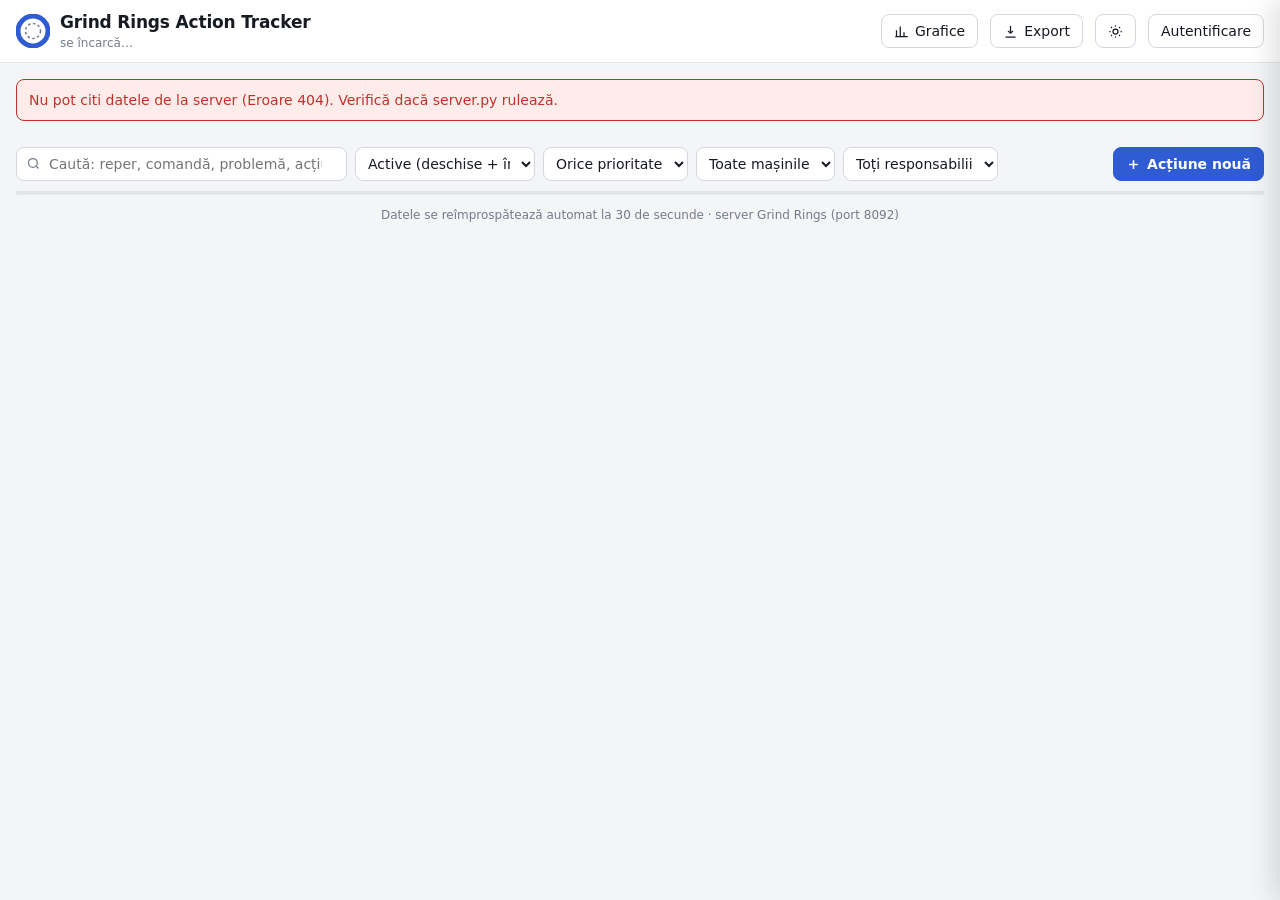
==== commit 30f3fb2e: "GrindRingsTracker: new standalone server written from scratch (new fields, new UI, SQLite, same scri" ====
--- a/GrindRingsTracker/index.html
+++ b/GrindRingsTracker/index.html
@@ -3,1836 +3,645 @@
 <head>
 <meta charset="UTF-8">
 <meta name="viewport" content="width=device-width, initial-scale=1.0">
-<meta http-equiv="Cache-Control" content="no-cache, no-store, must-revalidate">
-<meta http-equiv="Pragma" content="no-cache">
-<meta http-equiv="Expires" content="0">
 <title>Grind Rings Action Tracker</title>
-<link href="fonts/fonts.css" rel="stylesheet">
 <style>
-  :root {
-    --bg: #0b0e14; --surface: #171d27; --surface-2: #1f2632; --surface-3: #262f3d; --border: #2a3241;
-    --text: #edf0f5; --muted: #8d97ac;
-    --amber: #e8a33d; --coral: #e1596b; --teal: #43b8a6; --blue: #5b8def; --violet: #9b7ee8;
+:root {
+  --bg: #f4f5f7; --panel: #ffffff; --panel-2: #f8f9fb; --line: #e2e5ea; --line-2: #d3d8e0;
+  --ink: #161a22; --ink-2: #4a5263; --ink-3: #737b8c;
+  --accent: #2f5bd3; --accent-ink: #ffffff; --accent-soft: #e8eefc;
+  --red: #c4302b; --red-soft: #fdecea; --orange: #b85c00; --orange-soft: #fff1e0;
+  --amber: #9a6a00; --amber-soft: #fff6d6; --green: #1d7f46; --green-soft: #e5f5ec;
+  --slate: #3f5a80; --slate-soft: #e8eef6;
+  --shadow: 0 1px 2px rgba(16,24,40,.06), 0 1px 3px rgba(16,24,40,.08);
+  --font: "Segoe UI", system-ui, -apple-system, Roboto, "Helvetica Neue", Arial, sans-serif;
+  --mono: Consolas, "Cascadia Mono", ui-monospace, Menlo, monospace;
+  color-scheme: light;
+}
+@media (prefers-color-scheme: dark) {
+  :root:not([data-tema="luminos"]) {
+    --bg: #0f1216; --panel: #171b21; --panel-2: #1c2129; --line: #2a303a; --line-2: #353c48;
+    --ink: #e9ecf1; --ink-2: #b3bac6; --ink-3: #8a93a3;
+    --accent: #7b9cff; --accent-ink: #0f1216; --accent-soft: #1f2a44;
+    --red: #ff7b72; --red-soft: #3a1d1c; --orange: #ffa657; --orange-soft: #3a2614;
+    --amber: #e3b341; --amber-soft: #33290f; --green: #56d364; --green-soft: #15301d;
+    --slate: #9db4d6; --slate-soft: #1f2836;
+    --shadow: 0 1px 2px rgba(0,0,0,.4);
+    color-scheme: dark;
   }
-  * { box-sizing: border-box; }
-  body {
-    margin: 0;
-    background:
-      radial-gradient(1100px 500px at 15% -10%, rgba(91,141,239,0.10), transparent),
-      radial-gradient(900px 500px at 100% 0%, rgba(67,184,166,0.08), transparent),
-      var(--bg);
-    color: var(--text); font-family: 'Inter', sans-serif; padding: 0 12px 60px;
-  }
-  h1, h2, h3, .num { font-family: 'Space Grotesk', sans-serif; }
-  .mono { font-family: 'IBM Plex Mono', monospace; }
-  .dash { margin: 0; }
-
-  /* ---- sticky top ---- */
-  .sticky-top {
-    position: sticky; top: 0; z-index: 50; margin: 0 -12px; padding: 12px 12px 10px;
-    background:
-      radial-gradient(1100px 500px at 15% -10%, rgba(91,141,239,0.12), transparent),
-      radial-gradient(900px 500px at 100% 0%, rgba(67,184,166,0.09), transparent),
-      var(--bg);
-    border-bottom: 1px solid var(--border);
-    box-shadow: 0 12px 24px -12px rgba(0,0,0,0.5);
-  }
-
-  .header-row { display: grid; grid-template-columns: auto minmax(0,1fr) auto; align-items: center; gap: 12px; margin-bottom: 8px; }
-  @media (max-width: 760px) { .header-row { grid-template-columns: 1fr; justify-items: center; } }
-  .brand { display: flex; align-items: center; gap: 10px; }
-  .brand-mark {
-    width: 30px; height: 30px; border-radius: 8px; flex-shrink: 0;
-    background: linear-gradient(135deg, var(--coral), var(--violet));
-    display: flex; align-items: center; justify-content: center;
-    font-family: 'Space Grotesk', sans-serif; font-weight: 700; font-size: 11px; color: #0b0e14;
-  }
-  .header-row h1 { font-size: 16px; font-weight: 700; margin: 0; letter-spacing: -0.01em; line-height: 1.15; }
-  .status-strip { display: flex; align-items: center; gap: 6px; font-size: 10.5px; color: var(--muted); }
-  .live-dot { width: 6px; height: 6px; border-radius: 50%; background: var(--teal); box-shadow: 0 0 0 0 rgba(67,184,166,0.6); animation: pulse 2s infinite; flex-shrink: 0; }
-  @keyframes pulse {
-    0% { box-shadow: 0 0 0 0 rgba(67,184,166,0.5); } 70% { box-shadow: 0 0 0 6px rgba(67,184,166,0); } 100% { box-shadow: 0 0 0 0 rgba(67,184,166,0); }
-  }
-  .header-right { display: flex; align-items: center; gap: 10px; justify-self: end; }
-
-  /* ---- ticker live (indicatorii trackerului) ---- */
-  .ticker-bar { justify-self: center; }
-  .ticker-track { display: flex; align-items: center; flex-wrap: wrap; justify-content: center; gap: 4px 0; }
-  .ticker-item {
-    display: flex; align-items: center; gap: 6px;
-    padding: 0 16px; white-space: nowrap;
-    font-family: 'IBM Plex Mono', monospace; font-size: 12px; color: var(--muted);
-    border-right: 1px solid var(--border);
-  }
-  .ticker-item:last-child { border-right: none; padding-right: 0; }
-  .ticker-item .dot { width: 6px; height: 6px; border-radius: 50%; background: var(--blue); box-shadow: 0 0 6px var(--blue); flex-shrink: 0; }
-  .ticker-item b { color: var(--text); font-weight: 600; }
-  .ticker-item .val-good { color: var(--teal); font-weight: 700; }
-  .ticker-item .val-warn { color: var(--amber); font-weight: 700; }
-  .ticker-item .val-coral { color: var(--coral); font-weight: 700; }
-  @media (max-width: 760px) { .ticker-track { justify-content: center; } }
-  .clock { font-family: 'IBM Plex Mono', monospace; font-size: 14px; font-weight: 600; text-align: right; display: flex; align-items: baseline; gap: 6px; }
-  .clock .date { font-family: 'Inter', sans-serif; font-size: 10px; color: var(--muted); font-weight: 400; text-transform: capitalize; }
-  .header-btns { display: flex; gap: 6px; }
-  .refresh-btn {
-    background: var(--surface); border: 1px solid var(--border); color: var(--amber);
-    border-radius: 8px; padding: 6px 10px; font-size: 11px; cursor: pointer;
-    display: flex; align-items: center; gap: 5px; font-family: 'Inter', sans-serif; white-space: nowrap;
-  }
-  .refresh-btn:hover { color: var(--amber); border-color: var(--blue); }
-  .refresh-btn.spinning svg { animation: spin .6s linear; }
-  @keyframes spin { from { transform: rotate(0deg); } to { transform: rotate(360deg); } }
-
-  .error-banner { background: rgba(225,89,107,0.12); border: 1px solid var(--coral); color: var(--coral); padding: 6px 10px; border-radius: 8px; font-size: 12px; margin: 8px 0 0; display: none; }
-
-  .alert-banner {
-    display: none; align-items: center; justify-content: center; text-align: center; gap: 8px;
-    background: linear-gradient(90deg, rgba(225,89,107,0.22), rgba(225,89,107,0.10), rgba(225,89,107,0.22));
-    border: 1px solid rgba(225,89,107,0.55); border-radius: 10px; padding: 8px 14px; margin: 8px 0 0; font-size: 12px;
-    animation: alertPulse 1.8s infinite;
-  }
-  .alert-banner strong { color: var(--coral); }
-  .alert-icon { color: var(--coral); flex-shrink: 0; width: 15px; height: 15px; animation: alertIconPulse 1.8s infinite; }
-  @keyframes alertPulse {
-    0% { box-shadow: 0 0 0 0 rgba(225,89,107,0.45); border-color: rgba(225,89,107,0.55); }
-    50% { box-shadow: 0 0 14px 2px rgba(225,89,107,0.35); border-color: rgba(225,89,107,0.9); }
-    100% { box-shadow: 0 0 0 0 rgba(225,89,107,0.45); border-color: rgba(225,89,107,0.55); }
-  }
-  @keyframes alertIconPulse {
-    0%, 100% { opacity: 1; transform: scale(1); }
-    50% { opacity: .55; transform: scale(1.2); }
-  }
-
-  .stat-strip { display: flex; flex-wrap: wrap; justify-content: center; align-items: center; gap: 4px 16px; margin-top: 9px; padding-top: 9px; border-top: 1px solid var(--border); font-size: 12.5px; }
-  .stat-strip .item { display: flex; align-items: baseline; gap: 5px; color: var(--muted); }
-  .stat-strip .item b { font-family: 'Space Grotesk', sans-serif; font-size: 16px; color: var(--text); }
-  .stat-strip .item.accent-coral b { color: var(--coral); }
-
-  /* ---- analytics ---- */
-  .analytics-grid { display: grid; grid-template-columns: 1.05fr 0.75fr 0.95fr 1.3fr; gap: 12px; margin: 14px 0 2px; align-items: start; }
-  @media (max-width: 1500px) { .analytics-grid { grid-template-columns: 1fr 1fr; } }
-  @media (max-width: 860px) { .analytics-grid { grid-template-columns: 1fr; } }
-
-  .analytics-section { padding-top: 0; }
-  .analytics-grid-2 { display: grid; grid-template-columns: 1fr 1fr; gap: 12px; align-items: start; }
-  @media (max-width: 900px) { .analytics-grid-2 { grid-template-columns: 1fr; } }
-  .toggle-analytics-btn {
-    background: var(--surface); border: 1px solid var(--border); color: var(--amber);
-    border-radius: 8px; padding: 6px 10px; font-size: 11px; cursor: pointer;
-    display: flex; align-items: center; gap: 5px; font-family: 'Inter', sans-serif; white-space: nowrap;
-  }
-  .toggle-analytics-btn:hover { color: var(--amber); border-color: var(--blue); }
-  .toggle-analytics-btn svg { transition: transform .2s ease; }
-  .toggle-analytics-btn.expanded svg { transform: rotate(180deg); }
-
-  .panel { background: var(--surface); border: 1px solid var(--border); border-radius: 12px; padding: 12px 14px; margin-bottom: 16px; }
-  .panel h2 { font-size: 12px; font-weight: 600; margin: 0 0 12px; color: #22c55e; text-transform: uppercase; letter-spacing: .05em; }
-  .panel h3 { font-size: 11px; font-weight: 600; margin: 0 0 12px; color: #22c55e; text-transform: uppercase; letter-spacing: .05em; }
-
-  .combo-panel { display: flex; align-items: stretch; gap: 0; }
-  .combo-half { flex: 1; padding: 0 14px; min-width: 150px; }
-  .combo-half:first-child { padding-left: 0; }
-  .combo-half:last-child { padding-right: 0; }
-  .combo-divider { width: 1px; background: var(--border); margin: 2px 0; flex-shrink: 0; }
-  .combo-divider-h { height: 1px; background: var(--border); margin: 14px 0; }
-  .combo-half h3 { font-size: 11px; font-weight: 600; margin: 0 0 12px; color: #22c55e; text-transform: uppercase; letter-spacing: .05em; }
-  @media (max-width: 1500px) {
-    .combo-panel { flex-direction: column; }
-    .combo-half { padding: 0; min-width: 0; }
-    .combo-divider { width: 100%; height: 1px; margin: 14px 0; }
-  }
-
-  .gauge-wrap { display: flex; align-items: center; gap: 16px; }
-  .gauge-num { font-size: 30px; font-weight: 700; } .gauge-sub { font-size: 12px; color: var(--muted); margin-top: 2px; }
-
-  .donut-wrap { display: flex; align-items: center; gap: 16px; }
-  .donut { width: 80px; height: 80px; border-radius: 50%; position: relative; flex-shrink: 0; }
-  .donut::after { content: ''; position: absolute; inset: 14px; background: var(--surface); border-radius: 50%; }
-  .donut-center { position: absolute; inset: 14px; display: flex; align-items: center; justify-content: center; z-index: 2; }
-  .donut-center .n { font-size: 18px; font-weight: 700; font-family: 'Space Grotesk', sans-serif; }
-  .legend { display: flex; flex-direction: column; gap: 6px; font-size: 12px; }
-  .legend-item { display: flex; align-items: center; gap: 7px; color: var(--muted); }
-  .legend-dot { width: 8px; height: 8px; border-radius: 50%; flex-shrink: 0; }
-  .legend-item b { color: var(--text); font-family: 'IBM Plex Mono', monospace; margin-left: auto; padding-left: 10px; }
-
-  .bar-row { display: flex; align-items: center; gap: 10px; margin-bottom: 9px; font-size: 12px; }
-  .bar-row:last-child { margin-bottom: 0; }
-  .bar-row .bar-label { width: 108px; flex-shrink: 0; color: var(--muted); text-align: right; overflow: hidden; text-overflow: ellipsis; white-space: nowrap; }
-  .bar-track { flex: 1; background: var(--surface-2); border-radius: 5px; height: 15px; overflow: hidden; display: flex; }
-  .bar-fill { height: 100%; display: flex; align-items: center; justify-content: flex-end; padding-right: 6px; color: #0b0e14; font-weight: 600; font-family: 'IBM Plex Mono', monospace; font-size: 10.5px; white-space: nowrap; }
-  .bar-row-sm { margin-bottom: 4px; font-size: 10.5px; }
-  .resp-row { cursor: pointer; border-radius: 6px; transition: opacity .15s, background .15s; }
-  .resp-row:hover { background: rgba(255,255,255,0.05); }
-  .resp-row:hover .bar-label { color: var(--text); }
-  .resp-row.resp-active { background: rgba(232,163,61,0.12); outline: 1px solid var(--amber); }
-  .resp-row.resp-active .bar-label { color: var(--amber); font-weight: 700; }
-  .resp-row.resp-dim { opacity: .4; }
-  .resp-chip { display: none; align-items: center; gap: 6px; background: rgba(232,163,61,0.15); color: var(--amber); border: 1px solid var(--amber); border-radius: 999px; padding: 3px 6px 3px 10px; font-size: 12px; font-weight: 600; cursor: pointer; margin-left: 10px; }
-  .resp-chip:hover { background: var(--amber); color: #0b0e14; }
-  .resp-pill-count { display: none; }
-
-  /* ---- mod focus: filtru pe responsabil activ -> header compact ---- */
-  body.resp-focus .stat-strip,
-  body.resp-focus .analytics-grid > .panel:not(#leaderboardPanel) { display: none; }
-  body.resp-focus .analytics-grid { display: block; margin: 8px 0 8px; }
-  body.resp-focus #leaderboardPanel { display: flex !important; align-items: center; gap: 10px; padding: 6px 10px; margin-bottom: 0; }
-  body.resp-focus #leaderboardPanel h2 { margin: 0; font-size: 10.5px; white-space: nowrap; flex-shrink: 0; }
-  body.resp-focus #leaderboardArea { display: flex; flex-wrap: wrap; gap: 5px; max-height: 58px; flex: 1; min-width: 0; }
-  body.resp-focus .resp-row { display: inline-flex; margin: 0; padding: 3px 4px 3px 10px; gap: 6px; border: 1px solid var(--border); border-radius: 999px; background: var(--surface-2); font-size: 11.5px; }
-  body.resp-focus .resp-row .bar-label { width: auto; text-align: left; overflow: visible; }
-  body.resp-focus .resp-row .bar-track,
-  body.resp-focus .resp-row .bar-count { display: none; }
-  body.resp-focus .resp-row .resp-pill-count { display: inline-block; min-width: 18px; padding: 0 5px; border-radius: 999px; color: #0b0e14; font-family: 'IBM Plex Mono', monospace; font-weight: 600; font-size: 10.5px; text-align: center; line-height: 16px; }
-  body.resp-focus .resp-row.resp-active { background: rgba(232,163,61,0.15); outline: none; border-color: var(--amber); }
-  body.resp-focus .resp-row.resp-dim { opacity: .55; }
-  body.resp-focus .resp-row.resp-dim:hover { opacity: 1; }
-  @media (max-width: 760px) { body.resp-focus #leaderboardPanel { flex-direction: column; align-items: stretch; } }
-
-  .scroll-area { max-height: 190px; overflow-y: auto; padding-right: 4px; }
-  .scroll-area::-webkit-scrollbar { width: 6px; }
-  .scroll-area::-webkit-scrollbar-track { background: transparent; }
-  .scroll-area::-webkit-scrollbar-thumb { background: var(--border); border-radius: 3px; }
-  .scroll-area::-webkit-scrollbar-thumb:hover { background: var(--muted); }
-
-  .modal-overlay { position: fixed; inset: 0; background: rgba(0,0,0,.6); z-index: 1000; display: flex; align-items: center; justify-content: center; padding: 16px; }
-  .modal-box { background: var(--surface); border: 1px solid var(--border); border-radius: 12px; width: 100%; max-width: 620px; max-height: 90vh; display: flex; flex-direction: column; }
-  .modal-header { display: flex; align-items: center; justify-content: space-between; padding: 14px 18px; border-bottom: 1px solid var(--border); }
-  .modal-header h2 { margin: 0; font-size: 15px; color: var(--text); }
-  .modal-close { background: none; border: none; color: var(--muted); font-size: 22px; line-height: 1; cursor: pointer; padding: 0 4px; }
-  .modal-close:hover { color: var(--text); }
-  .modal-body { padding: 16px 18px; overflow-y: auto; }
-  .modal-note { background: rgba(232,163,61,.12); border: 1px solid var(--amber); color: var(--amber); font-size: 12px; padding: 8px 10px; border-radius: 6px; margin-bottom: 12px; }
-  .modal-grid { display: grid; grid-template-columns: 1fr 1fr; gap: 10px 12px; }
-  .modal-grid label { display: flex; flex-direction: column; gap: 4px; font-size: 11px; color: var(--muted); text-transform: uppercase; letter-spacing: .03em; }
-  .modal-grid label.wide { grid-column: 1 / -1; }
-  .modal-grid input, .modal-grid select {
-    background: var(--surface-2); border: 1px solid var(--border); border-radius: 6px; padding: 7px 9px;
-    font-size: 13px; color: var(--text); font-family: 'Inter', sans-serif;
-  }
-  .modal-grid input:focus, .modal-grid select:focus { outline: none; border-color: var(--blue); }
-  .modal-footer { display: flex; justify-content: flex-end; gap: 10px; padding: 14px 18px; border-top: 1px solid var(--border); }
-  .modal-btn-secondary, .modal-btn-primary { padding: 8px 16px; border-radius: 6px; font-size: 13px; font-weight: 600; cursor: pointer; border: 1px solid var(--border); }
-  .modal-btn-secondary { background: var(--surface-2); color: var(--muted); }
-  .modal-btn-secondary:hover { color: var(--text); }
-  .modal-btn-primary { background: var(--teal); color: #0b0e14; border-color: var(--teal); }
-  .modal-btn-primary:hover { opacity: .9; }
-  .modal-result-ok { background: rgba(67,184,166,.12); border: 1px solid var(--teal); color: var(--teal); font-size: 12px; padding: 8px 10px; border-radius: 6px; margin-top: 12px; }
-  .modal-result-error { background: rgba(225,89,107,.12); border: 1px solid var(--coral); color: var(--coral); font-size: 12px; padding: 8px 10px; border-radius: 6px; margin-top: 12px; }
-  .modal-fallback-text { width: 100%; margin-top: 8px; background: var(--surface-2); border: 1px solid var(--border); border-radius: 6px; color: var(--text); font-family: 'IBM Plex Mono', monospace; font-size: 11px; padding: 8px; }
-  @media (max-width: 600px) { .modal-grid { grid-template-columns: 1fr; } .modal-grid label.wide { grid-column: 1; } }
-  .bar-row-sm .bar-label { width: 88px; }
-  .bar-row-sm .bar-track { height: 10px; }
-  .bar-row-sm .bar-fill { font-size: 9px; padding-right: 4px; }
-  .sub-block-heading { font-size: 10px; color: var(--muted); text-transform: uppercase; letter-spacing: .04em; margin: 12px 0 7px; border-top: 1px solid var(--border); padding-top: 10px; }
-  .sub-block-heading:first-child { margin-top: 0; border-top: none; padding-top: 0; }
-  .stacked-track { flex: 1; background: var(--surface-2); border-radius: 5px; height: 15px; overflow: hidden; display: flex; }
-  .stacked-seg { height: 100%; }
-  .bar-count { width: 26px; text-align: right; font-family: 'IBM Plex Mono', monospace; font-size: 11px; color: var(--muted); flex-shrink: 0; }
-
-  .mini-stat-row { display: flex; align-items: flex-start; justify-content: space-between; gap: 10px; padding: 7px 0; border-bottom: 1px solid var(--border); }
-  .mini-stat-row:last-child { border-bottom: none; padding-bottom: 0; }
-  .mini-stat-row:first-child { padding-top: 0; }
-  .mini-label { font-size: 12px; color: var(--muted); }
-  .mini-label .mini-sub { display: block; font-size: 11px; color: var(--text); opacity: .85; margin-top: 2px; max-width: 260px; white-space: normal; overflow-wrap: break-word; line-height: 1.35; }
-  .mini-sub-link { cursor: pointer; color: var(--blue) !important; opacity: 1 !important; text-decoration: underline; text-decoration-style: dotted; text-underline-offset: 2px; }
-  .mini-sub-link:hover { color: var(--amber) !important; }
-  @keyframes cardHighlightFlash {
-    0%, 100% { box-shadow: none; border-left-color: var(--priority-color); }
-    30% { box-shadow: 0 0 0 2px var(--amber); border-left-color: var(--amber); }
-  }
-  .issue-card.highlight-flash { animation: cardHighlightFlash 1.4s ease-in-out 2; }
-  .mini-value { font-family: 'Space Grotesk', sans-serif; font-size: 19px; font-weight: 700; flex-shrink: 0; }
-
-  .evo-legend { display: flex; gap: 16px; font-size: 11.5px; color: var(--muted); margin-top: 8px; flex-wrap: wrap; }
-  .evo-legend span { display: inline-flex; align-items: center; gap: 5px; }
-  .evo-legend .dot { width: 8px; height: 8px; border-radius: 50%; }
-  .evo-legend .sq { width: 8px; height: 8px; border-radius: 2px; }
-  .evo-empty { font-size: 12px; color: var(--muted); padding: 18px 0; text-align: center; }
-  .evo-trend { font-size: 11.5px; font-weight: 600; margin-bottom: 4px; display: flex; align-items: center; gap: 5px; }
-  .evo-trend-arrow { font-size: 13px; font-weight: 700; }
-  .evo-path { stroke-dasharray: 900; stroke-dashoffset: 900; animation: evoDraw 1.4s ease-out forwards; }
-  @keyframes evoDraw { to { stroke-dashoffset: 0; } }
-
-  /* ---- controls ---- */
-  .controls { display: flex; gap: 8px; flex-wrap: wrap; margin-bottom: 14px; }
-  .search-box { flex: 1; min-width: 160px; display: flex; align-items: center; gap: 6px; background: var(--surface); border: 1px solid var(--border); border-radius: 9px; padding: 8px 10px; }
-  .search-box input { background: none; border: none; outline: none; color: var(--text); font-size: 13px; width: 100%; font-family: 'Inter', sans-serif; }
-  .search-box svg { color: var(--muted); flex-shrink: 0; }
-  #clearSearchBtn {
-    display: inline-flex; align-items: center; justify-content: center; flex-shrink: 0;
-    width: 20px; height: 20px; border: none; border-radius: 4px; background: var(--surface-2);
-    color: var(--muted); cursor: pointer; padding: 0;
-  }
-  #clearSearchBtn:hover { background: var(--coral); color: #0b0e14; }
-  select.filter-select, .sort-btn {
-    background: var(--surface); border: 1px solid var(--border); color: var(--text);
-    border-radius: 9px; padding: 8px 10px; font-size: 13px; font-family: 'Inter', sans-serif; cursor: pointer;
-  }
-  .sort-btn { display: flex; align-items: center; gap: 5px; color: var(--amber); }
-
-  .list-header { display: flex; align-items: center; justify-content: space-between; margin-bottom: 10px; }
-  .list-header h2 { margin: 0; font-size: 14px; font-weight: 700; color: var(--text); }
-  .list-header span { font-size: 12px; color: var(--muted); }
-
-  .table-wrap { overflow-x: visible; }
-
-  .issue-card { background: var(--surface); border: 1px solid var(--border); border-left: 3px solid var(--priority-color); border-radius: 10px; padding: 13px 16px; margin-bottom: 8px; }
-  .issue-title-row { display: flex; align-items: center; justify-content: flex-start; gap: 8px; margin-bottom: 6px; flex-wrap: wrap; }
-  .print-btn {
-    display: inline-flex; align-items: center; justify-content: center;
-    width: 22px; height: 22px; border-radius: 5px; border: 1px solid var(--amber);
-    background: var(--surface-2); color: var(--amber); cursor: pointer; flex-shrink: 0;
-    transition: background .15s, color .15s;
-  }
-  .print-btn:hover { background: var(--amber); color: #0b0e14; border-color: var(--amber); }
-  .mail-btn { border-color: var(--blue); color: var(--blue); text-decoration: none; }
-  .mail-btn:hover { background: var(--blue); color: #0b0e14; border-color: var(--blue); }
-  .attach-btn { border-color: var(--violet); color: var(--violet); }
-  .attach-btn:hover { background: var(--violet); color: #0b0e14; border-color: var(--violet); }
-  .edit-btn { border-color: var(--amber); color: var(--amber); }
-  .edit-btn:hover { background: var(--amber); color: #0b0e14; border-color: var(--amber); }
-  .delete-btn { border-color: var(--coral); color: var(--coral); }
-  .delete-btn:hover { background: var(--coral); color: #0b0e14; border-color: var(--coral); }
-  .attach-status { font-size: 10.5px; margin-top: 4px; min-height: 0; }
-  .attach-status.ok { color: var(--teal); }
-  .attach-status.error { color: var(--coral); }
-  .attach-list { display: flex; flex-wrap: wrap; gap: 6px; margin-top: 6px; }
-  .attach-chip {
-    display: inline-flex; align-items: center; gap: 4px; font-size: 10.5px; color: var(--violet);
-    background: var(--surface-2); border: 1px solid var(--border); border-radius: 4px; padding: 3px 8px;
-    text-decoration: none; max-width: 220px; overflow: hidden; text-overflow: ellipsis; white-space: nowrap;
-  }
-  .attach-chip:hover { border-color: var(--violet); }
-  @media print {
-    body.printing-single .sticky-top, body.printing-single .controls, body.printing-single .analytics-grid,
-    body.printing-single .analytics-section, body.printing-single .list-header, body.printing-single .footer-note,
-    body.printing-single #resolvedSection, body.printing-single .print-btn { display: none !important; }
-    body.printing-single .issue-card { display: none !important; }
-    body.printing-single .issue-card.print-target { display: block !important; opacity: 1 !important; break-inside: avoid; }
-    body.printing-single { background: #fff !important; }
-    body.printing-single .issue-card.print-target { background: #fff !important; border-color: #ccc !important; color: #000 !important; }
-    body.printing-single .issue-card.print-target * { color: #000 !important; }
-
-    body.printing-all .sticky-top, body.printing-all .analytics-section, body.printing-all .list-header,
-    body.printing-all .footer-note, body.printing-all #resolvedSection, body.printing-all .print-btn { display: none !important; }
-    body.printing-all { background: #fff !important; }
-    body.printing-all .issue-card { display: block !important; opacity: 1 !important; break-inside: avoid; margin-bottom: 12px; background: #fff !important; border-color: #ccc !important; color: #000 !important; }
-    body.printing-all .issue-card * { color: #000 !important; }
-    body.printing-all .table-wrap { margin-top: 0 !important; }
-  }
-  .issue-title { font-size: 14.5px; font-weight: 700; margin: 0; }
-  .issue-title-row .no-badge { font-family: 'IBM Plex Mono', monospace; font-size: 11px; color: var(--muted); flex-shrink: 0; }
-
-  .kv-row { display: flex; flex-wrap: wrap; align-items: center; gap: 8px 10px; }
-  .kv { display: inline-flex; align-items: baseline; gap: 5px; font-size: 12.5px; white-space: nowrap; }
-  .kv .k { color: #22c55e; font-size: 11px; text-transform: uppercase; letter-spacing: .03em; }
-  .kv .v { color: var(--text); font-weight: 600; }
-
-  .status-row { display: flex; flex-direction: row; align-items: center; gap: 6px; flex-wrap: wrap; justify-content: flex-end; margin-top: 8px; }
-  .field-grid { display: grid; grid-template-columns: repeat(auto-fill, minmax(108px, 1fr)); grid-auto-rows: auto; gap: 6px; margin-top: 4px; align-items: stretch; }
-  .field-cell { background: var(--surface-2); border: 1px solid var(--border); border-radius: 7px; padding: 5px 8px; min-width: 0; display: flex; flex-direction: column; justify-content: center; align-items: center; }
-  .field-cell.wide { grid-column: span 2; }
-  .field-cell .f-label { font-size: 9px; color: #22c55e; text-transform: uppercase; letter-spacing: .03em; margin-bottom: 2px; text-align: center; }
-  .field-cell .f-value { font-size: 12px; color: var(--text); font-weight: 600; overflow-wrap: break-word; word-break: break-word; width: 100%; text-align: center; line-height: 1.3; }
-  @media (max-width: 700px) {
-    .status-row { justify-content: flex-start; }
-  }
-
-  .comment-details { margin-top: 10px; }
-  .comment-details summary {
-    display: flex; align-items: center; gap: 6px; cursor: pointer; list-style: none;
-    font-size: 12px; color: var(--amber, #e8a33d); font-weight: 600; user-select: none;
-  }
-  .comment-details summary::-webkit-details-marker { display: none; }
-  .comment-details summary svg { flex-shrink: 0; color: var(--amber, #e8a33d); }
-  .comment-details summary:hover { opacity: .8; }
-  .comment-highlight {
-    background: linear-gradient(0deg, rgba(232,163,61,.09), rgba(232,163,61,.09)), var(--surface);
-    border: 1px solid rgba(232,163,61,.35);
-    border-left: 3px solid var(--amber, #e8a33d);
-    border-radius: 8px;
-    padding: 8px 10px;
-    margin-top: 6px;
-    font-size: 12.5px;
-    color: var(--text);
-    font-style: italic;
-  }
-  .comment-line { padding: 3px 0; }
-  .comment-line + .comment-line { border-top: 1px dashed rgba(232,163,61,.3); }
-
-  .issue-note { font-size: 12px; color: var(--muted); margin-top: 9px; padding-top: 9px; border-top: 1px solid var(--border); }
-  .issue-note.comment { font-style: italic; }
-  .cell-muted { font-size: 12.5px; color: var(--muted); overflow: hidden; text-overflow: ellipsis; white-space: nowrap; }
-  .cell-center { text-align: center; }
-
-  .status-pill { font-size: 11px; font-weight: 600; padding: 2px 8px; border-radius: 100px; white-space: nowrap; }
-
-  .urgent-pill {
-    display: inline-flex; align-items: center; gap: 5px; font-size: 11px; font-weight: 700;
-    padding: 3px 9px; border-radius: 100px; background: rgba(225,89,107,0.18); color: var(--coral);
-    animation: urgentPulse 1.6s infinite; white-space: nowrap;
-  }
-  .urgent-pill .p-dot { width: 6px; height: 6px; border-radius: 50%; background: currentColor; flex-shrink: 0; animation: urgentDot 1.6s infinite; }
-  @keyframes urgentPulse { 0% { box-shadow: 0 0 0 0 rgba(225,89,107,0.45); } 70% { box-shadow: 0 0 0 7px rgba(225,89,107,0); } 100% { box-shadow: 0 0 0 0 rgba(225,89,107,0); } }
-  @keyframes urgentDot { 0%, 100% { opacity: 1; transform: scale(1); } 50% { opacity: .4; transform: scale(1.3); } }
-
-  .chip { display: inline-flex; align-items: center; gap: 4px; font-size: 11.5px; font-weight: 600; padding: 3px 8px; border-radius: 100px; font-family: 'IBM Plex Mono', monospace; white-space: nowrap; }
-  .chip-coral { background: rgba(225,89,107,0.15); color: var(--coral); }
-  .chip-amber { background: rgba(232,163,61,0.15); color: var(--amber); }
-  .chip-teal { background: rgba(67,184,166,0.15); color: var(--teal); }
-  .chip-muted { background: var(--surface-2); color: var(--muted); }
-
-  .empty { text-align: center; color: var(--muted); padding: 30px 10px; font-size: 13px; }
-  .footer-note { text-align: center; font-size: 11px; color: var(--muted); margin-top: 18px; opacity: .7; }
-
-  /* ---- MOD LUMINOS (proiector) ---- */
-  body.light-mode {
-    --bg: #eef1f6; --surface: #ffffff; --surface-2: #e9edf3; --surface-3: #dde3ec; --border: #b9c3d2;
-    --text: #0b1220; --muted: #3a4558;
-    --amber: #b35f00; --coral: #c41d33; --teal: #0a7d6b; --blue: #1f4fc4; --violet: #5b35b8;
-    --heading-green: #12813a;
-    background: var(--bg);
-  }
-  body.light-mode .sticky-top { background: var(--bg); box-shadow: 0 10px 20px -14px rgba(0,0,0,0.35); }
-  body.light-mode .panel,
-  body.light-mode .issue-card { box-shadow: 0 1px 3px rgba(15,23,42,0.08); }
-  body.light-mode .panel h2,
-  body.light-mode .panel h3,
-  body.light-mode .combo-half h3,
-  body.light-mode .kv .k,
-  body.light-mode .field-cell .f-label { color: var(--heading-green); font-weight: 700; }
-  body.light-mode .resp-row:hover { background: rgba(15,23,42,0.06); }
-  body.light-mode .gauge-wrap circle:first-child { stroke: var(--surface-3); }
-  body.light-mode .footer-note { opacity: 1; }
-  body.light-mode .modal-overlay { background: rgba(15,23,42,.45); }
-  body.light-mode .ticker-item .dot { box-shadow: none; }
-  #themeToggleBtn { padding: 5px 8px; }
-  #themeToggleBtn .icon-moon { display: none; }
-  #themeToggleBtn.active .icon-sun { display: none; }
-  #themeToggleBtn.active .icon-moon { display: block; }
+}
+:root[data-tema="intunecat"] {
+  --bg: #0f1216; --panel: #171b21; --panel-2: #1c2129; --line: #2a303a; --line-2: #353c48;
+  --ink: #e9ecf1; --ink-2: #b3bac6; --ink-3: #8a93a3;
+  --accent: #7b9cff; --accent-ink: #0f1216; --accent-soft: #1f2a44;
+  --red: #ff7b72; --red-soft: #3a1d1c; --orange: #ffa657; --orange-soft: #3a2614;
+  --amber: #e3b341; --amber-soft: #33290f; --green: #56d364; --green-soft: #15301d;
+  --slate: #9db4d6; --slate-soft: #1f2836;
+  --shadow: 0 1px 2px rgba(0,0,0,.4);
+  color-scheme: dark;
+}
+* { box-sizing: border-box; }
+html, body { margin: 0; }
+body { background: var(--bg); color: var(--ink); font: 14px/1.45 var(--font); }
+button, input, select, textarea { font: inherit; color: inherit; }
+a { color: var(--accent); }
+
+/* ---------- bara de sus ---------- */
+.top { position: sticky; top: 0; z-index: 20; background: var(--panel); border-bottom: 1px solid var(--line); }
+.top-in { max-width: 1500px; margin: 0 auto; padding: 10px 16px; display: flex; align-items: center; gap: 12px; flex-wrap: wrap; }
+.logo { display: flex; align-items: center; gap: 10px; margin-right: auto; min-width: 0; }
+.logo svg { flex-shrink: 0; }
+.logo h1 { font-size: 17px; margin: 0; letter-spacing: -.01em; white-space: nowrap; }
+.logo small { display: block; color: var(--ink-3); font-size: 12px; }
+.btn { display: inline-flex; align-items: center; gap: 6px; height: 34px; padding: 0 12px; border-radius: 8px; border: 1px solid var(--line-2); background: var(--panel); cursor: pointer; text-decoration: none; color: var(--ink); white-space: nowrap; }
+.btn:hover { background: var(--panel-2); }
+.btn.primar { background: var(--accent); color: var(--accent-ink); border-color: var(--accent); font-weight: 600; }
+.btn.primar:hover { filter: brightness(1.07); }
+.btn.pericol { color: var(--red); border-color: var(--red); }
+.btn:disabled { opacity: .5; cursor: not-allowed; }
+.btn.mic { height: 28px; padding: 0 9px; font-size: 13px; }
+.editor-chip { display: inline-flex; align-items: center; gap: 6px; height: 34px; padding: 0 6px 0 12px; border-radius: 999px; background: var(--green-soft); color: var(--green); font-weight: 600; }
+.editor-chip button { border: 0; background: transparent; cursor: pointer; color: inherit; padding: 4px 6px; border-radius: 999px; }
+
+main { max-width: 1500px; margin: 0 auto; padding: 16px; }
+
+/* ---------- indicatori ---------- */
+.kpi { display: grid; grid-template-columns: repeat(5, minmax(0, 1fr)); gap: 10px; margin-bottom: 14px; }
+@media (max-width: 900px) { .kpi { grid-template-columns: repeat(2, minmax(0, 1fr)); } }
+.kpi button { text-align: left; background: var(--panel); border: 1px solid var(--line); border-radius: 10px; padding: 10px 14px; box-shadow: var(--shadow); cursor: pointer; }
+.kpi button:hover { border-color: var(--line-2); }
+.kpi button.activ { outline: 2px solid var(--accent); outline-offset: -1px; }
+.kpi .eticheta { font-size: 12px; color: var(--ink-3); display: flex; align-items: center; gap: 6px; }
+.kpi .val { font-size: 26px; font-weight: 700; font-variant-numeric: tabular-nums; }
+.punct { width: 8px; height: 8px; border-radius: 50%; display: inline-block; }
+
+/* ---------- filtre ---------- */
+.filtre { display: flex; flex-wrap: wrap; gap: 8px; align-items: center; margin-bottom: 10px; }
+.cauta { position: relative; flex: 1 1 240px; max-width: 380px; }
+.cauta input { width: 100%; height: 34px; padding: 0 10px 0 32px; border: 1px solid var(--line-2); border-radius: 8px; background: var(--panel); }
+.cauta svg { position: absolute; left: 10px; top: 9px; color: var(--ink-3); }
+.filtre select { height: 34px; border: 1px solid var(--line-2); border-radius: 8px; background: var(--panel); padding: 0 8px; max-width: 180px; }
+.filtre .spatiu { flex: 1; }
+.contor { color: var(--ink-3); font-size: 13px; }
+
+/* ---------- tabel ---------- */
+.tabel-wrap { background: var(--panel); border: 1px solid var(--line); border-radius: 10px; box-shadow: var(--shadow); overflow: hidden; }
+table { width: 100%; border-collapse: collapse; }
+thead th { text-align: left; font-size: 12px; font-weight: 600; color: var(--ink-3); background: var(--panel-2); border-bottom: 1px solid var(--line); padding: 8px 10px; white-space: nowrap; cursor: pointer; user-select: none; }
+thead th .sageata { opacity: .35; margin-left: 3px; }
+thead th.sortat .sageata { opacity: 1; color: var(--accent); }
+tbody td { padding: 9px 10px; border-bottom: 1px solid var(--line); vertical-align: top; }
+tbody tr { cursor: pointer; }
+tbody tr:hover { background: var(--panel-2); }
+tbody tr:last-child td { border-bottom: 0; }
+tbody tr.selectat { background: var(--accent-soft); }
+.nr { font-family: var(--mono); color: var(--ink-3); white-space: nowrap; }
+.problema { font-weight: 600; }
+.actiune-txt { color: var(--ink-2); font-size: 13px; margin-top: 2px; }
+.secundar { color: var(--ink-3); font-size: 12px; }
+.text-2 { display: -webkit-box; -webkit-line-clamp: 2; -webkit-box-orient: vertical; overflow: hidden; }
+.badge { display: inline-flex; align-items: center; gap: 5px; padding: 2px 8px; border-radius: 999px; font-size: 12px; font-weight: 600; white-space: nowrap; }
+.b-deschis { background: var(--slate-soft); color: var(--slate); }
+.b-lucru { background: var(--amber-soft); color: var(--amber); }
+.b-inchis { background: var(--green-soft); color: var(--green); }
+.b-urgenta { background: var(--red-soft); color: var(--red); }
+.b-ridicata { background: var(--orange-soft); color: var(--orange); }
+.b-normala { color: var(--ink-3); padding-left: 0; }
+.termen { white-space: nowrap; }
+.termen .zile { display: block; font-size: 12px; }
+.intarziat { color: var(--red); font-weight: 600; }
+.aproape { color: var(--amber); font-weight: 600; }
+.icoane { white-space: nowrap; color: var(--ink-3); font-size: 12px; }
+.icoane span { margin-right: 8px; display: inline-flex; align-items: center; gap: 3px; }
+.gol { text-align: center; color: var(--ink-3); padding: 40px 16px; }
+.eroare-banda { display: none; background: var(--red-soft); color: var(--red); border: 1px solid var(--red); border-radius: 8px; padding: 10px 12px; margin-bottom: 12px; }
+
+/* telefon: randuri ca si carduri */
+@media (max-width: 760px) {
+  thead { display: none; }
+  table, tbody, tr, td { display: block; width: 100%; }
+  tbody tr { padding: 10px 12px; border-bottom: 1px solid var(--line); display: grid; grid-template-columns: auto 1fr auto; gap: 4px 10px; }
+  tbody td { border: 0; padding: 0; }
+  td.c-nr { grid-column: 1; }
+  td.c-pr { grid-column: 3; text-align: right; }
+  td.c-masina { grid-column: 1 / 3; }
+  td.c-stadiu { grid-column: 3; text-align: right; }
+  td.c-txt { grid-column: 1 / -1; }
+  td.c-resp { grid-column: 1 / 3; }
+  td.c-termen { grid-column: 3; text-align: right; }
+  td.c-ico { grid-column: 1 / -1; }
+  td.c-ico:empty { display: none; }
+  td.c-reper { display: none; }
+}
+
+/* ---------- panou lateral ---------- */
+.voal { position: fixed; inset: 0; background: rgba(10,14,20,.35); z-index: 30; display: none; }
+.voal.deschis { display: block; }
+.panou { position: fixed; top: 0; right: 0; bottom: 0; width: min(560px, 100%); background: var(--panel); border-left: 1px solid var(--line); z-index: 31; transform: translateX(100%); transition: transform .18s ease; display: flex; flex-direction: column; box-shadow: -8px 0 24px rgba(0,0,0,.12); }
+.panou.deschis { transform: none; }
+.panou header { padding: 14px 16px; border-bottom: 1px solid var(--line); display: flex; align-items: center; gap: 10px; }
+.panou header h2 { margin: 0; font-size: 16px; flex: 1; min-width: 0; }
+.panou .continut { overflow-y: auto; padding: 16px; flex: 1; }
+.panou footer { padding: 12px 16px; border-top: 1px solid var(--line); display: flex; gap: 8px; flex-wrap: wrap; }
+.inchide { border: 0; background: transparent; cursor: pointer; padding: 6px; border-radius: 6px; color: var(--ink-2); }
+.inchide:hover { background: var(--panel-2); }
+.formular { display: grid; grid-template-columns: 1fr 1fr; gap: 10px 12px; }
+.formular .lat { grid-column: 1 / -1; }
+.camp label { display: block; font-size: 12px; font-weight: 600; color: var(--ink-2); margin-bottom: 4px; }
+.camp label .obl { color: var(--red); }
+.camp input, .camp select, .camp textarea { width: 100%; border: 1px solid var(--line-2); border-radius: 8px; background: var(--panel); padding: 7px 9px; }
+.camp textarea { min-height: 64px; resize: vertical; }
+.camp input:disabled, .camp select:disabled, .camp textarea:disabled { background: var(--panel-2); color: var(--ink); border-color: var(--line); opacity: 1; }
+.camp input:focus, .camp select:focus, .camp textarea:focus, .cauta input:focus, .filtre select:focus { outline: 2px solid var(--accent); outline-offset: -1px; border-color: transparent; }
+@media (max-width: 520px) { .formular { grid-template-columns: 1fr; } }
+.sectiune { margin-top: 20px; }
+.sectiune h3 { font-size: 13px; text-transform: uppercase; letter-spacing: .04em; color: var(--ink-3); margin: 0 0 8px; display: flex; align-items: center; gap: 8px; }
+.sectiune h3 .nr-mic { background: var(--panel-2); border: 1px solid var(--line); border-radius: 999px; padding: 0 7px; font-size: 11px; color: var(--ink-2); }
+.coment { border-left: 3px solid var(--line-2); padding: 4px 0 4px 10px; margin-bottom: 10px; }
+.coment .cine { font-size: 12px; color: var(--ink-3); }
+.coment .cine b { color: var(--ink-2); }
+.coment .txt { white-space: pre-wrap; word-break: break-word; }
+.adauga-com { display: flex; gap: 8px; align-items: flex-end; }
+.adauga-com textarea { flex: 1; min-height: 38px; border: 1px solid var(--line-2); border-radius: 8px; padding: 7px 9px; background: var(--panel); resize: vertical; }
+.atas { display: flex; flex-wrap: wrap; gap: 6px; margin-bottom: 8px; }
+.atas a { display: inline-flex; align-items: center; gap: 5px; padding: 4px 10px; border: 1px solid var(--line-2); border-radius: 999px; text-decoration: none; color: var(--ink); font-size: 13px; max-width: 100%; overflow: hidden; text-overflow: ellipsis; white-space: nowrap; }
+.atas a:hover { border-color: var(--accent); }
+.istoric li { font-size: 12.5px; color: var(--ink-2); margin-bottom: 6px; }
+.istoric ul { padding-left: 18px; margin: 0; }
+.istoric .cand { color: var(--ink-3); }
+.mesaj { font-size: 13px; padding: 8px 10px; border-radius: 8px; margin-top: 10px; display: none; }
+.mesaj.ok { display: block; background: var(--green-soft); color: var(--green); }
+.mesaj.err { display: block; background: var(--red-soft); color: var(--red); }
+.nota-blocat { background: var(--panel-2); border: 1px dashed var(--line-2); border-radius: 8px; padding: 8px 10px; font-size: 13px; color: var(--ink-2); margin-bottom: 12px; }
+.meta { font-size: 12px; color: var(--ink-3); margin-bottom: 12px; }
+
+/* ---------- dialog cod ---------- */
+dialog { border: 1px solid var(--line); border-radius: 12px; background: var(--panel); color: var(--ink); padding: 0; width: min(380px, calc(100% - 32px)); box-shadow: 0 20px 50px rgba(0,0,0,.25); }
+dialog::backdrop { background: rgba(10,14,20,.4); }
+dialog form { padding: 18px; }
+dialog h2 { margin: 0 0 4px; font-size: 16px; }
+dialog p { margin: 0 0 12px; color: var(--ink-2); font-size: 13px; }
+dialog input { width: 100%; height: 38px; border: 1px solid var(--line-2); border-radius: 8px; padding: 0 10px; background: var(--panel); font-size: 16px; letter-spacing: .15em; }
+dialog .rand-btn { display: flex; justify-content: flex-end; gap: 8px; margin-top: 14px; }
+.toast { position: fixed; bottom: 16px; left: 50%; transform: translateX(-50%); background: var(--ink); color: var(--panel); padding: 9px 14px; border-radius: 8px; font-size: 13px; z-index: 50; display: none; max-width: calc(100% - 32px); }
+.subsol { text-align: center; color: var(--ink-3); font-size: 12px; margin-top: 14px; }
+.ascuns { display: none !important; }
+@media (max-width: 760px) {
+  .top { position: static; }
+  .top-in { gap: 8px; padding: 8px 12px; }
+  .top-in .btn .txt { display: none; }
+  .logo h1 { font-size: 15px; }
+  main { padding: 12px; }
+  .kpi { grid-template-columns: repeat(3, minmax(0, 1fr)); gap: 6px; }
+  .kpi button { padding: 7px 9px; }
+  .kpi .eticheta { font-size: 11px; }
+  .kpi .val { font-size: 20px; }
+  .cauta { max-width: none; flex-basis: 100%; }
+  .filtre select { flex: 1 1 40%; max-width: none; }
+  .filtre .spatiu { display: none; }
+  .filtre .btn.primar { flex: 1 1 100%; justify-content: center; order: -1; }
+}
 </style>
 </head>
 <body>
-<div class="dash">
-
-  <div class="sticky-top">
-  <div class="header-row">
-    <div class="brand">
-      <div class="brand-mark">GR</div>
-      <div>
-        <h1>Grind Rings Action Tracker</h1>
-        <div class="status-strip">
-          <span class="live-dot" id="liveDot"></span>
-          <span id="sourceLabel">Se încarcă din fișier…</span>
-        </div>
-      </div>
+
+<div class="top">
+  <div class="top-in">
+    <div class="logo">
+      <svg width="34" height="34" viewBox="0 0 34 34" aria-hidden="true">
+        <circle cx="17" cy="17" r="15" fill="none" stroke="var(--accent)" stroke-width="5"/>
+        <circle cx="17" cy="17" r="7.5" fill="none" stroke="var(--ink-3)" stroke-width="1.5" stroke-dasharray="2.5 2.5"/>
+      </svg>
+      <div><h1>Grind Rings Action Tracker</h1><small id="stareDate">se încarcă…</small></div>
     </div>
-    <div class="ticker-bar">
-      <div class="ticker-track" id="tickerTrack"><div class="ticker-item"><span class="dot"></span><b>Indicatori</b><span class="val-warn">se încarcă…</span></div></div>
+    <a class="btn" href="grafice">
+      <svg width="15" height="15" viewBox="0 0 24 24" fill="none" stroke="currentColor" stroke-width="2"><path d="M4 20V10M10 20V4M16 20v-7M22 20H2"/></svg><span class="txt">Grafice</span></a>
+    <a class="btn" href="api/export.csv" title="Descarcă toate acțiunile (se deschide în Excel)">
+      <svg width="15" height="15" viewBox="0 0 24 24" fill="none" stroke="currentColor" stroke-width="2"><path d="M12 3v12m0 0l-4-4m4 4l4-4M4 21h16"/></svg><span class="txt">Export</span></a>
+    <button class="btn" id="btnTema" title="Schimbă tema">
+      <svg width="15" height="15" viewBox="0 0 24 24" fill="none" stroke="currentColor" stroke-width="2"><circle cx="12" cy="12" r="4"/><path d="M12 2v2M12 20v2M4.9 4.9l1.4 1.4M17.7 17.7l1.4 1.4M2 12h2M20 12h2M4.9 19.1l1.4-1.4M17.7 6.3l1.4-1.4"/></svg></button>
+    <span id="zonaEditor"></span>
+  </div>
+</div>
+
+<main>
+  <div class="eroare-banda" id="eroare"></div>
+
+  <div class="kpi" id="kpi"></div>
+
+  <div class="filtre">
+    <div class="cauta">
+      <svg width="15" height="15" viewBox="0 0 24 24" fill="none" stroke="currentColor" stroke-width="2"><circle cx="11" cy="11" r="7"/><path d="M20 20l-3.5-3.5"/></svg>
+      <input id="fCauta" type="search" placeholder="Caută: reper, comandă, problemă, acțiune…">
     </div>
-    <div class="header-right">
-      <div class="clock">
-        <span id="clockTime">--:--</span>
-        <span class="date" id="clockDate">—</span>
-      </div>
-      <div class="header-btns">
-        <a class="refresh-btn" href="grafice" title="Grafice" style="text-decoration:none;">
-          <svg width="12" height="12" viewBox="0 0 24 24" fill="none" stroke="currentColor" stroke-width="2"><line x1="18" y1="20" x2="18" y2="10"/><line x1="12" y1="20" x2="12" y2="4"/><line x1="6" y1="20" x2="6" y2="14"/></svg>
-          Grafice
-        </a>
-        <button class="refresh-btn" id="refreshBtn">
-          <svg width="12" height="12" viewBox="0 0 24 24" fill="none" stroke="currentColor" stroke-width="2"><path d="M23 4v6h-6"/><path d="M1 20v-6h6"/><path d="M3.51 9a9 9 0 0 1 14.85-3.36L23 10M1 14l4.64 4.36A9 9 0 0 0 20.49 15"/></svg>
-          Reîmprospătează
-        </button>
-        <button class="refresh-btn" id="toggleResolvedBtn">
-          <svg width="12" height="12" viewBox="0 0 24 24" fill="none" stroke="currentColor" stroke-width="2"><path d="M1 12s4-8 11-8 11 8 11 8-4 8-11 8-11-8-11-8z"/><circle cx="12" cy="12" r="3"/></svg>
-          <span id="toggleResolvedLabel">Arată rezolvate</span>
-        </button>
-        <button class="refresh-btn" id="themeToggleBtn" title="Comută fundal luminos / întunecat (pentru proiector)">
-          <svg class="icon-sun" width="14" height="14" viewBox="0 0 24 24" fill="none" stroke="currentColor" stroke-width="2"><circle cx="12" cy="12" r="5"/><line x1="12" y1="1" x2="12" y2="3"/><line x1="12" y1="21" x2="12" y2="23"/><line x1="4.22" y1="4.22" x2="5.64" y2="5.64"/><line x1="18.36" y1="18.36" x2="19.78" y2="19.78"/><line x1="1" y1="12" x2="3" y2="12"/><line x1="21" y1="12" x2="23" y2="12"/><line x1="4.22" y1="19.78" x2="5.64" y2="18.36"/><line x1="18.36" y1="5.64" x2="19.78" y2="4.22"/></svg>
-          <svg class="icon-moon" width="14" height="14" viewBox="0 0 24 24" fill="none" stroke="currentColor" stroke-width="2"><path d="M21 12.79A9 9 0 1 1 11.21 3 7 7 0 0 0 21 12.79z"/></svg>
-        </button>
-        <button class="toggle-analytics-btn" id="toggleAnalyticsBtn">
-          <svg width="12" height="12" viewBox="0 0 24 24" fill="none" stroke="currentColor" stroke-width="2"><polyline points="6 9 12 15 18 9"/></svg>
-          <span id="toggleAnalyticsLabel">Statistici</span>
-        </button>
-      </div>
+    <select id="fStadiu" aria-label="Stadiu">
+      <option value="active">Active (deschise + în lucru)</option>
+      <option value="toate">Toate</option>
+      <option value="Deschis">Deschis</option>
+      <option value="În lucru">În lucru</option>
+      <option value="Închis">Închis</option>
+    </select>
+    <select id="fPrioritate" aria-label="Prioritate"><option value="">Orice prioritate</option><option>Urgentă</option><option>Ridicată</option><option>Normală</option></select>
+    <select id="fMasina" aria-label="Mașină"><option value="">Toate mașinile</option></select>
+    <select id="fResp" aria-label="Responsabil"><option value="">Toți responsabilii</option></select>
+    <span class="spatiu"></span>
+    <span class="contor" id="contor"></span>
+    <button class="btn primar" id="btnNou">
+      <svg width="15" height="15" viewBox="0 0 24 24" fill="none" stroke="currentColor" stroke-width="2.5"><path d="M12 5v14M5 12h14"/></svg>Acțiune nouă</button>
+  </div>
+
+  <div class="tabel-wrap">
+    <table>
+      <thead><tr id="antet"></tr></thead>
+      <tbody id="corp"></tbody>
+    </table>
+    <div class="gol ascuns" id="gol">Nicio acțiune pentru filtrele alese.</div>
+  </div>
+  <div class="subsol">Datele se reîmprospătează automat la 30 de secunde · server Grind Rings (port 8092)</div>
+</main>
+
+<div class="voal" id="voal"></div>
+<aside class="panou" id="panou" aria-hidden="true">
+  <header>
+    <h2 id="pTitlu">Acțiune</h2>
+    <button class="inchide" id="pInchide" aria-label="Închide"><svg width="18" height="18" viewBox="0 0 24 24" fill="none" stroke="currentColor" stroke-width="2"><path d="M6 6l12 12M18 6L6 18"/></svg></button>
+  </header>
+  <div class="continut" id="pContinut"></div>
+  <footer id="pSubsol"></footer>
+</aside>
+
+<dialog id="dlgCod">
+  <form method="dialog" id="formCod">
+    <h2>Autentificare editor</h2>
+    <p>Introdu codul personal ca să poți adăuga și modifica acțiuni. Rămâi autentificat până închizi browserul.</p>
+    <input id="inCod" type="password" autocomplete="off" inputmode="numeric" placeholder="cod personal">
+    <div class="mesaj" id="codMesaj"></div>
+    <div class="rand-btn">
+      <button class="btn" value="anulat" formnovalidate>Anulează</button>
+      <button class="btn primar" id="btnCodOk" value="ok">Intră</button>
     </div>
-  </div>
-
-  <div class="error-banner" id="errorBanner"></div>
-
-  <div class="alert-banner" id="alertBanner">
-    <svg class="alert-icon" width="15" height="15" viewBox="0 0 24 24" fill="none" stroke="currentColor" stroke-width="2"><path d="M10.29 3.86L1.82 18a2 2 0 0 0 1.71 3h16.94a2 2 0 0 0 1.71-3L13.71 3.86a2 2 0 0 0-3.42 0z"/><line x1="12" y1="9" x2="12" y2="13"/><line x1="12" y1="17" x2="12.01" y2="17"/></svg>
-    <span id="alertText"></span>
-  </div>
-
-  <div class="stat-strip">
-    <span class="item">Total <b id="statTotal">0</b></span>
-    <span class="item accent-coral">Întârziate <b id="statOverdue">0</b></span>
-    <span class="item accent-coral">Urgențe client <b id="statUrgent">0</b></span>
-    <span class="item">Active <b id="statOpen">0</b></span>
-    <span class="item">Rezolvate <b id="statResolved">0</b></span>
-    <span class="item">Rată rezolvare <b id="statRate">0%</b></span>
-    <span class="item">Clienți afectați <b id="statClientsHeader">0</b></span>
-    <span class="item">Comenzi afectate <b id="statOrdersHeader">0</b></span>
-  </div>
-
-  <div class="analytics-grid">
-    <div class="panel">
-      <div class="combo-panel">
-        <div class="combo-half">
-          <h3>Rată de rezolvare</h3>
-          <div class="gauge-wrap">
-            <svg width="80" height="80" viewBox="0 0 88 88">
-              <circle cx="44" cy="44" r="38" fill="none" stroke="#262f3d" stroke-width="9"/>
-              <circle id="gaugeCircle" cx="44" cy="44" r="38" fill="none" stroke="#43b8a6" stroke-width="9" stroke-linecap="round" stroke-dasharray="238.76" stroke-dashoffset="238.76" transform="rotate(-90 44 44)" style="transition: stroke-dashoffset .6s ease;"/>
-            </svg>
-            <div>
-              <div class="gauge-num" id="gaugePct">0%</div>
-              <div class="gauge-sub" id="gaugeSub">0 din 0 rezolvate</div>
-            </div>
-          </div>
-        </div>
-        <div class="combo-divider"></div>
-        <div class="combo-half">
-          <h3>Distribuție stadiu</h3>
-          <div class="donut-wrap">
-            <div class="donut" id="statusDonut">
-              <div class="donut-center"><span class="n" id="donutTotal">0</span></div>
-            </div>
-            <div class="legend" id="statusLegend"></div>
-          </div>
-        </div>
-      </div>
-      <div class="combo-divider-h"></div>
-      <h3>Urgent client (active)</h3>
-      <div class="donut-wrap">
-        <div class="donut" id="urgentDonut">
-          <div class="donut-center"><span class="n" id="urgentDonutTotal">0</span></div>
-        </div>
-        <div class="legend" id="urgentLegend"></div>
-      </div>
+  </form>
+</dialog>
+
+<div class="toast" id="toast"></div>
+
+<datalist id="dlMasina"></datalist><datalist id="dlClient"></datalist>
+<datalist id="dlResponsabil"></datalist><datalist id="dlReper"></datalist>
+
+<script>
+"use strict";
+const REFRESH_MS = 30000;
+const COLOANE = [
+  { k: "nr", t: "Nr", cls: "c-nr" },
+  { k: "prioritate", t: "Prioritate", cls: "c-pr" },
+  { k: "masina", t: "Mașină / Linie", cls: "c-masina" },
+  { k: "reper", t: "Reper / Comandă", cls: "c-reper" },
+  { k: "problema", t: "Problemă / Acțiune", cls: "c-txt" },
+  { k: "responsabil", t: "Responsabil", cls: "c-resp" },
+  { k: "termen", t: "Termen", cls: "c-termen" },
+  { k: "stadiu", t: "Stadiu", cls: "c-stadiu" },
+  { k: "modificat_la", t: "", cls: "c-ico" },
+];
+const ORDINE_PR = { "Urgentă": 0, "Ridicată": 1, "Normală": 2 };
+const ORDINE_ST = { "Deschis": 0, "În lucru": 1, "Închis": 2 };
+
+const st = {
+  actiuni: [], liste: {}, azi: null,
+  sortare: { k: "termen", dir: 1 }, kpi: null, selectat: null,
+  editor: null,
+};
+try { st.editor = JSON.parse(sessionStorage.getItem("grEditor") || "null"); } catch (e) {}
+
+const $ = id => document.getElementById(id);
+const esc = s => String(s ?? "").replace(/[&<>"']/g, c => ({ "&": "&amp;", "<": "&lt;", ">": "&gt;", '"': "&quot;", "'": "&#39;" }[c]));
+const ro = d => d ? d.slice(8, 10) + "." + d.slice(5, 7) + "." + d.slice(0, 4) : "";
+
+function zileRamase(a) {
+  if (!a.termen || a.stadiu === "Închis") return null;
+  return Math.round((new Date(a.termen + "T00:00:00") - new Date(st.azi + "T00:00:00")) / 86400000);
+}
+function toast(t) {
+  const el = $("toast"); el.textContent = t; el.style.display = "block";
+  clearTimeout(toast._t); toast._t = setTimeout(() => el.style.display = "none", 3200);
+}
+
+/* ---------- comunicare cu serverul ---------- */
+async function api(cale, date) {
+  const opt = date === undefined ? {} : { method: "POST", headers: { "Content-Type": "application/json" }, body: JSON.stringify({ cod: st.editor?.cod, ...date }) };
+  const r = await fetch(cale, { cache: "no-store", ...opt });
+  let j = {};
+  try { j = await r.json(); } catch (e) {}
+  if (r.status === 403 && date !== undefined) { iesire(); }
+  if (!r.ok || j.ok === false) throw new Error(j.eroare || "Eroare " + r.status);
+  return j;
+}
+
+async function incarca() {
+  try {
+    const [a, l] = await Promise.all([api("api/actiuni?t=" + Date.now()), api("api/liste?t=" + Date.now())]);
+    st.actiuni = a.actiuni; st.azi = a.azi; st.liste = l.liste;
+    $("eroare").style.display = "none";
+    $("stareDate").textContent = "actualizat la " + new Date().toLocaleTimeString("ro-RO", { hour: "2-digit", minute: "2-digit" });
+    umpleListe();
+    deseneaza();
+  } catch (e) {
+    $("eroare").textContent = "Nu pot citi datele de la server (" + e.message + "). Verifică dacă server.py rulează.";
+    $("eroare").style.display = "block";
+  }
+}
+
+function umpleListe() {
+  const pune = (id, vals) => { $(id).innerHTML = vals.map(v => `<option value="${esc(v)}">`).join(""); };
+  pune("dlMasina", st.liste.masina || []); pune("dlClient", st.liste.client || []);
+  pune("dlResponsabil", st.liste.responsabil || []); pune("dlReper", st.liste.reper || []);
+  for (const [id, k, gol] of [["fMasina", "masina", "Toate mașinile"], ["fResp", "responsabil", "Toți responsabilii"]]) {
+    const sel = $(id), v = sel.value;
+    sel.innerHTML = `<option value="">${gol}</option>` + (st.liste[k] || []).map(x => `<option>${esc(x)}</option>`).join("");
+    sel.value = v;
+  }
+}
+
+/* ---------- indicatori ---------- */
+function deseneazaKpi() {
+  const A = st.actiuni;
+  const active = A.filter(a => a.stadiu !== "Închis");
+  const prag = new Date(st.azi + "T00:00:00"); prag.setDate(prag.getDate() - 30);
+  const k = [
+    { id: "deschis", t: "Deschise", n: A.filter(a => a.stadiu === "Deschis").length, c: "var(--slate)" },
+    { id: "lucru", t: "În lucru", n: A.filter(a => a.stadiu === "În lucru").length, c: "var(--amber)" },
+    { id: "intarziate", t: "Întârziate", n: active.filter(a => zileRamase(a) < 0).length, c: "var(--red)" },
+    { id: "urgente", t: "Urgente active", n: active.filter(a => a.prioritate === "Urgentă").length, c: "var(--orange)" },
+    { id: "inchise30", t: "Închise (30 zile)", n: A.filter(a => a.stadiu === "Închis" && a.data_inchidere && new Date(a.data_inchidere + "T00:00:00") >= prag).length, c: "var(--green)" },
+  ];
+  $("kpi").innerHTML = k.map(x => `<button data-kpi="${x.id}" class="${st.kpi === x.id ? "activ" : ""}" title="Filtrează">
+      <div class="eticheta"><span class="punct" style="background:${x.c}"></span>${x.t}</div>
+      <div class="val">${x.n}</div></button>`).join("");
+}
+$("kpi").addEventListener("click", e => {
+  const b = e.target.closest("button[data-kpi]"); if (!b) return;
+  st.kpi = st.kpi === b.dataset.kpi ? null : b.dataset.kpi;
+  if (st.kpi === "inchise30") $("fStadiu").value = "toate";
+  deseneaza();
+});
+
+/* ---------- lista ---------- */
+function filtrate() {
+  const q = $("fCauta").value.trim().toLowerCase();
+  const fs = $("fStadiu").value, fp = $("fPrioritate").value, fm = $("fMasina").value, fr = $("fResp").value;
+  const prag = new Date(st.azi + "T00:00:00"); prag.setDate(prag.getDate() - 30);
+  return st.actiuni.filter(a => {
+    if (fs === "active" && a.stadiu === "Închis") return false;
+    if (fs !== "active" && fs !== "toate" && a.stadiu !== fs) return false;
+    if (fp && a.prioritate !== fp) return false;
+    if (fm && a.masina !== fm) return false;
+    if (fr && a.responsabil !== fr) return false;
+    switch (st.kpi) {
+      case "deschis": if (a.stadiu !== "Deschis") return false; break;
+      case "lucru": if (a.stadiu !== "În lucru") return false; break;
+      case "intarziate": if (!(zileRamase(a) < 0)) return false; break;
+      case "urgente": if (a.stadiu === "Închis" || a.prioritate !== "Urgentă") return false; break;
+      case "inchise30": if (!(a.stadiu === "Închis" && a.data_inchidere && new Date(a.data_inchidere + "T00:00:00") >= prag)) return false; break;
+    }
+    if (q) {
+      const text = [a.nr, a.masina, a.reper, a.comanda, a.client, a.problema, a.actiune, a.responsabil].join(" ").toLowerCase();
+      if (!q.split(/\s+/).every(t => text.includes(t))) return false;
+    }
+    return true;
+  });
+}
+function compara(a, b) {
+  const { k, dir } = st.sortare;
+  let x, y;
+  if (k === "prioritate") { x = ORDINE_PR[a.prioritate]; y = ORDINE_PR[b.prioritate]; }
+  else if (k === "stadiu") { x = ORDINE_ST[a.stadiu]; y = ORDINE_ST[b.stadiu]; }
+  else if (k === "nr") { x = a.nr; y = b.nr; }
+  else if (k === "termen") {
+    // inchise la final, fara termen dupa cele cu termen
+    x = (a.stadiu === "Închis" ? "2" : a.termen ? "0" : "1") + (a.termen || ""); y = (b.stadiu === "Închis" ? "2" : b.termen ? "0" : "1") + (b.termen || "");
+  } else { x = String(a[k] || "").toLowerCase(); y = String(b[k] || "").toLowerCase(); }
+  if (x < y) return -dir; if (x > y) return dir;
+  return (ORDINE_PR[a.prioritate] - ORDINE_PR[b.prioritate]) || (a.nr - b.nr);
+}
+function badgeStadiu(s) { return `<span class="badge ${s === "Închis" ? "b-inchis" : s === "În lucru" ? "b-lucru" : "b-deschis"}">${esc(s)}</span>`; }
+function badgePr(p) {
+  if (p === "Urgentă") return `<span class="badge b-urgenta">▲ Urgentă</span>`;
+  if (p === "Ridicată") return `<span class="badge b-ridicata">△ Ridicată</span>`;
+  return `<span class="badge b-normala">Normală</span>`;
+}
+function celulaTermen(a) {
+  if (!a.termen) return `<span class="secundar">—</span>`;
+  const z = zileRamase(a);
+  let txt = "", cls = "";
+  if (a.stadiu === "Închis") txt = a.data_inchidere ? "închis " + ro(a.data_inchidere) : "";
+  else if (z < 0) { txt = `întârziat ${-z} ${-z === 1 ? "zi" : "zile"}`; cls = "intarziat"; }
+  else if (z === 0) { txt = "azi"; cls = "aproape"; }
+  else if (z <= 2) { txt = `în ${z} ${z === 1 ? "zi" : "zile"}`; cls = "aproape"; }
+  else txt = `în ${z} zile`;
+  return `<span class="termen">${ro(a.termen)}<span class="zile ${cls || "secundar"}">${txt}</span></span>`;
+}
+function deseneaza() {
+  deseneazaKpi();
+  $("antet").innerHTML = COLOANE.map(c => c.t ? `<th data-k="${c.k}" class="${st.sortare.k === c.k ? "sortat" : ""}">${c.t}<span class="sageata">${st.sortare.k === c.k ? (st.sortare.dir > 0 ? "↑" : "↓") : "↕"}</span></th>` : `<th></th>`).join("");
+  const rand = filtrate().sort(compara);
+  $("contor").textContent = `${rand.length} din ${st.actiuni.length} acțiuni`;
+  $("gol").classList.toggle("ascuns", rand.length > 0);
+  $("corp").innerHTML = rand.map(a => `<tr data-nr="${a.nr}" class="${st.selectat === a.nr ? "selectat" : ""}">
+    <td class="c-nr nr">#${a.nr}</td>
+    <td class="c-pr">${badgePr(a.prioritate)}</td>
+    <td class="c-masina"><b>${esc(a.masina)}</b>${a.client ? `<div class="secundar">${esc(a.client)}</div>` : ""}</td>
+    <td class="c-reper">${esc(a.reper) || '<span class="secundar">—</span>'}${a.comanda ? `<div class="secundar">${esc(a.comanda)}</div>` : ""}</td>
+    <td class="c-txt"><div class="problema text-2">${esc(a.problema)}</div><div class="actiune-txt text-2">→ ${esc(a.actiune)}</div></td>
+    <td class="c-resp">${esc(a.responsabil)}</td>
+    <td class="c-termen">${celulaTermen(a)}</td>
+    <td class="c-stadiu">${badgeStadiu(a.stadiu)}</td>
+    <td class="c-ico icoane">${a.comentarii ? `<span title="comentarii">💬 ${a.comentarii}</span>` : ""}${a.atasamente ? `<span title="atașamente">📎 ${a.atasamente}</span>` : ""}</td>
+  </tr>`).join("");
+}
+$("antet").addEventListener("click", e => {
+  const th = e.target.closest("th[data-k]"); if (!th) return;
+  const k = th.dataset.k;
+  st.sortare = st.sortare.k === k ? { k, dir: -st.sortare.dir } : { k, dir: 1 };
+  deseneaza();
+});
+["fCauta", "fStadiu", "fPrioritate", "fMasina", "fResp"].forEach(id => $(id).addEventListener("input", deseneaza));
+$("corp").addEventListener("click", e => { const tr = e.target.closest("tr[data-nr]"); if (tr) deschideActiune(+tr.dataset.nr); });
+
+/* ---------- editor (cod personal) ---------- */
+function zonaEditor() {
+  $("zonaEditor").innerHTML = st.editor
+    ? `<span class="editor-chip" title="Autentificat ca editor">✓ ${esc(st.editor.nume)}<button id="btnIesire" title="Ieșire">✕</button></span>`
+    : `<button class="btn" id="btnIntra">Autentificare</button>`;
+}
+function iesire() { st.editor = null; try { sessionStorage.removeItem("grEditor"); } catch (e) {} zonaEditor(); }
+$("zonaEditor").addEventListener("click", e => {
+  if (e.target.closest("#btnIesire")) { iesire(); toast("Te-ai deconectat."); if (st.selectat !== null) deschideActiune(st.selectat); }
+  if (e.target.closest("#btnIntra")) cereCod();
+});
+function cereCod() {
+  return new Promise(rezolva => {
+    const dlg = $("dlgCod"); $("inCod").value = ""; $("codMesaj").className = "mesaj";
+    dlg.showModal(); $("inCod").focus();
+    const laClick = async (e) => {
+      e.preventDefault();
+      try {
+        const r = await fetch("api/cod", { method: "POST", headers: { "Content-Type": "application/json" }, body: JSON.stringify({ cod: $("inCod").value }) });
+        const j = await r.json();
+        if (!j.ok) throw new Error(j.eroare || "Cod incorect.");
+        st.editor = { cod: $("inCod").value, nume: j.nume };
+        try { sessionStorage.setItem("grEditor", JSON.stringify(st.editor)); } catch (e2) {}
+        zonaEditor(); dlg.close("ok"); toast("Bun venit, " + j.nume + "!");
+      } catch (err) { $("codMesaj").textContent = err.message; $("codMesaj").className = "mesaj err"; }
+    };
+    $("btnCodOk").onclick = laClick;
+    dlg.onclose = () => rezolva(!!st.editor);
+  });
+}
+async function asiguraEditor() { return st.editor ? true : await cereCod(); }
+
+/* ---------- panou lateral ---------- */
+function deschidePanou() { $("panou").classList.add("deschis"); $("voal").classList.add("deschis"); $("panou").setAttribute("aria-hidden", "false"); }
+function inchidePanou() {
+  $("panou").classList.remove("deschis"); $("voal").classList.remove("deschis"); $("panou").setAttribute("aria-hidden", "true");
+  st.selectat = null; deseneaza();
+}
+$("pInchide").addEventListener("click", inchidePanou);
+$("voal").addEventListener("click", inchidePanou);
+document.addEventListener("keydown", e => { if (e.key === "Escape" && $("panou").classList.contains("deschis") && !$("dlgCod").open) inchidePanou(); });
+
+function campuriFormular(a, blocat) {
+  const dis = blocat ? "disabled" : "";
+  const sel = (k, vals) => `<select id="f_${k}" ${dis}>${vals.map(v => `<option ${a[k] === v ? "selected" : ""}>${esc(v)}</option>`).join("")}</select>`;
+  const inp = (k, list, tip) => `<input id="f_${k}" ${tip ? `type="${tip}"` : ""} value="${esc(a[k] || "")}" ${list ? `list="${list}"` : ""} ${dis} autocomplete="off">`;
+  return `<div class="formular">
+    <div class="camp"><label>Mașină / Linie <span class="obl">*</span></label>${inp("masina", "dlMasina")}</div>
+    <div class="camp"><label>Reper (cod inel)</label>${inp("reper", "dlReper")}</div>
+    <div class="camp"><label>Comandă</label>${inp("comanda")}</div>
+    <div class="camp"><label>Client</label>${inp("client", "dlClient")}</div>
+    <div class="camp lat"><label>Problemă <span class="obl">*</span></label><textarea id="f_problema" ${dis}>${esc(a.problema || "")}</textarea></div>
+    <div class="camp lat"><label>Acțiune <span class="obl">*</span></label><textarea id="f_actiune" ${dis}>${esc(a.actiune || "")}</textarea></div>
+    <div class="camp"><label>Responsabil <span class="obl">*</span></label>${inp("responsabil", "dlResponsabil")}</div>
+    <div class="camp"><label>Termen</label>${inp("termen", null, "date")}</div>
+    <div class="camp"><label>Stadiu</label>${sel("stadiu", ["Deschis", "În lucru", "Închis"])}</div>
+    <div class="camp"><label>Prioritate</label>${sel("prioritate", ["Normală", "Ridicată", "Urgentă"])}</div>
+  </div>`;
+}
+function citesteFormular() {
+  const d = {};
+  for (const k of ["masina", "reper", "comanda", "client", "problema", "actiune", "responsabil", "termen", "stadiu", "prioritate"]) d[k] = $("f_" + k).value.trim();
+  return d;
+}
+function mesaj(t, ok) { const m = $("pMesaj"); m.textContent = t; m.className = "mesaj " + (ok ? "ok" : "err"); }
+
+function actiuneNoua() {
+  st.selectat = null;
+  $("pTitlu").textContent = "Acțiune nouă";
+  const implicit = { stadiu: "Deschis", prioritate: "Normală", termen: (() => { const d = new Date(st.azi + "T00:00:00"); d.setDate(d.getDate() + 7); return d.toISOString().slice(0, 10); })() };
+  $("pContinut").innerHTML = (st.editor ? "" : `<div class="nota-blocat">Vei fi rugat să introduci codul personal la salvare.</div>`) +
+    campuriFormular(implicit, false) +
+    `<div class="camp" style="margin-top:10px"><label>Comentariu (opțional)</label><textarea id="f_comentariu"></textarea></div><div class="mesaj" id="pMesaj"></div>`;
+  $("pSubsol").innerHTML = `<button class="btn primar" id="pSalveaza">Salvează acțiunea</button><button class="btn" id="pAnuleaza">Anulează</button>`;
+  $("pAnuleaza").onclick = inchidePanou;
+  $("pSalveaza").onclick = async () => {
+    if (!(await asiguraEditor())) return;
+    const btn = $("pSalveaza"); btn.disabled = true;
+    try {
+      const j = await api("api/actiuni", { ...citesteFormular(), comentariu: $("f_comentariu").value });
+      toast(`Acțiunea #${j.nr} a fost salvată.`);
+      await incarca(); deschideActiune(j.nr);
+    } catch (e) { mesaj(e.message, false); btn.disabled = false; }
+  };
+  deschidePanou(); $("f_masina").focus();
+}
+$("btnNou").addEventListener("click", actiuneNoua);
+
+const NUME_CAMP = { masina: "Mașină", reper: "Reper", comanda: "Comandă", client: "Client", problema: "Problemă", actiune: "Acțiune", responsabil: "Responsabil", termen: "Termen", stadiu: "Stadiu", prioritate: "Prioritate", data_inchidere: "Data închidere" };
+function textIstoric(h) {
+  const d = h.detalii || {};
+  if (h.operatie === "modificare") return Object.entries(d).filter(([k]) => NUME_CAMP[k] && k !== "data_inchidere").map(([k, v]) => `${NUME_CAMP[k]}: „${esc(k === "termen" ? ro(v.din) : v.din || "—")}” → „${esc(k === "termen" ? ro(v.in) : v.in || "—")}”`).join("; ") || "modificare";
+  if (h.operatie === "atașament") return `a atașat ${esc(d.fisier)}`;
+  return esc(h.operatie);
+}
+
+async function deschideActiune(nr) {
+  st.selectat = nr; deseneaza();
+  let j;
+  try { j = await api(`api/actiuni/${nr}?t=${Date.now()}`); }
+  catch (e) { toast(e.message); return; }
+  const a = j.actiune, blocat = !st.editor;
+  $("pTitlu").innerHTML = `<span class="nr">#${a.nr}</span> ${esc(a.masina)}`;
+  $("pContinut").innerHTML = `
+    <div class="meta">Adăugată ${ro(a.data)} de ${esc(a.creat_de || "—")}${a.modificat_la ? ` · modificată ${ro(a.modificat_la.slice(0, 10))} ${a.modificat_la.slice(11, 16)}` : ""} · ${badgeStadiu(a.stadiu)} ${badgePr(a.prioritate)}</div>
+    ${blocat ? `<div class="nota-blocat">Doar citire. <a href="#" id="lnkIntra">Autentifică-te</a> ca să modifici.</div>` : ""}
+    ${campuriFormular(a, blocat)}
+    <div class="mesaj" id="pMesaj"></div>
+    <div class="sectiune"><h3>Comentarii <span class="nr-mic">${j.comentarii.length}</span></h3>
+      ${j.comentarii.map(c => `<div class="coment"><div class="cine"><b>${esc(c.autor)}</b> · ${ro(c.la.slice(0, 10))} ${c.la.slice(11, 16)}</div><div class="txt">${esc(c.text)}</div></div>`).join("") || `<div class="secundar" style="margin-bottom:8px">Niciun comentariu.</div>`}
+      <div class="adauga-com"><textarea id="txtCom" placeholder="Scrie un comentariu…"></textarea><button class="btn" id="btnCom">Trimite</button></div>
     </div>
-
-    <div class="panel">
-      <h2>Distribuție tip acțiune (active)</h2>
-      <div id="typeBars" class="scroll-area"></div>
-      <div class="sub-block-heading">Familie rulment (active)</div>
-      <div id="familyBars" class="scroll-area"></div>
+    <div class="sectiune"><h3>Atașamente <span class="nr-mic">${j.atasamente.length}</span></h3>
+      <div class="atas">${j.atasamente.map(f => `<a href="atasamente/${a.nr}/${encodeURIComponent(f)}" target="_blank" rel="noopener" title="${esc(f)}">📎 ${esc(f)}</a>`).join("") || `<span class="secundar">Niciun fișier.</span>`}</div>
+      <button class="btn mic" id="btnAtas">+ Atașează fișier</button><input type="file" id="inFisier" class="ascuns">
     </div>
-
-    <div class="panel">
-      <h2>Alți indicatori</h2>
-      <div class="mini-stat-row">
-        <span class="mini-label">Vechime medie active</span>
-        <span class="mini-value" id="statAvgAge">—</span>
-      </div>
-      <div class="mini-stat-row">
-        <span class="mini-label">Cea mai veche acțiune activă<span class="mini-sub mini-sub-link" id="statOldestTitle"></span></span>
-        <span class="mini-value" id="statOldestAge">—</span>
-      </div>
-      <div class="mini-stat-row">
-        <span class="mini-label">Clienți afectați (activ)</span>
-        <span class="mini-value" id="statClients">—</span>
-      </div>
-      <div class="mini-stat-row">
-        <span class="mini-label">Familie cu cele mai multe active<span class="mini-sub" id="statTopFamilyTitle"></span></span>
-        <span class="mini-value" id="statTopFamily">—</span>
-      </div>
-      <div class="mini-stat-row">
-        <span class="mini-label">Comandă montaj cu cele mai multe restanțe<span class="mini-sub mini-sub-link" id="statTopOrderTitle"></span></span>
-        <span class="mini-value" id="statTopOrder">—</span>
-      </div>
-    </div>
-
-    <div class="panel" id="leaderboardPanel">
-      <h2>Acțiuni active pe responsabil</h2>
-      <div id="leaderboardArea" class="scroll-area"></div>
-    </div>
-  </div>
-  <div class="controls">
-    <div class="search-box">
-      <svg width="14" height="14" viewBox="0 0 24 24" fill="none" stroke="currentColor" stroke-width="2"><circle cx="11" cy="11" r="8"/><line x1="21" y1="21" x2="16.65" y2="16.65"/></svg>
-      <input type="text" id="searchInput" placeholder="Caută după orice câmp din grilă…">
-      <button type="button" id="clearSearchBtn" title="Șterge căutarea" style="display:none;">
-        <svg width="13" height="13" viewBox="0 0 24 24" fill="none" stroke="currentColor" stroke-width="2.2"><line x1="18" y1="6" x2="6" y2="18"/><line x1="6" y1="6" x2="18" y2="18"/></svg>
-      </button>
-    </div>
-    <select class="filter-select" id="statusFilter">
-      <option>Toate</option>
-      <option>Deschis</option>
-      <option>În lucru</option>
-    </select>
-    <select class="filter-select" id="urgentFilter">
-      <option value="Toate">Toate</option>
-      <option value="Urgent">Doar urgențe client</option>
-    </select>
-    <button class="sort-btn" id="sortBtn">
-      <svg width="13" height="13" viewBox="0 0 24 24" fill="none" stroke="currentColor" stroke-width="2"><path d="M21 16l-4 4-4-4"/><path d="M17 20V4"/><path d="M3 8l4-4 4 4"/><path d="M7 4v16"/></svg>
-      <span id="sortLabel">Termen</span>
-    </button>
-    <button class="sort-btn" id="printAllBtn" title="Printează toate acțiunile din lista curentă (respectă căutarea și filtrele active)">
-      <svg width="13" height="13" viewBox="0 0 24 24" fill="none" stroke="currentColor" stroke-width="2"><polyline points="6 9 6 2 18 2 18 9"/><path d="M6 18H4a2 2 0 0 1-2-2v-5a2 2 0 0 1 2-2h16a2 2 0 0 1 2 2v5a2 2 0 0 1-2 2h-2"/><rect x="6" y="14" width="12" height="8"/></svg>
-      <span>Printează tot</span>
-    </button>
-    <button class="sort-btn" id="addActionBtn" style="border-color:var(--teal);color:var(--teal);" title="Adaugă o acțiune nouă">
-      <svg width="13" height="13" viewBox="0 0 24 24" fill="none" stroke="currentColor" stroke-width="2"><line x1="12" y1="5" x2="12" y2="19"/><line x1="5" y1="12" x2="19" y2="12"/></svg>
-      <span>Acțiune nouă</span>
-    </button>
-  </div>
-  </div>
-
-  <div id="addActionModal" class="modal-overlay" style="display:none;">
-    <div class="modal-box">
-      <div class="modal-header">
-        <h2 id="addActionModalTitle">Acțiune nouă</h2>
-        <button class="modal-close" id="closeAddActionBtn">&times;</button>
-      </div>
-      <div class="modal-body">
-        <div class="modal-grid">
-          <label>Client<input type="text" id="naClient" list="dlClient" required></label>
-          <label>Responsabil<input type="text" id="naResponsabil" list="dlResponsabil" required></label>
-          <label class="wide">Acțiune<input type="text" id="naActiune" required></label>
-          <label>Tip acțiune<input type="text" id="naTipActiune" list="dlTipActiune"></label>
-          <label>SAP id Rulment<input type="text" id="naSapRulment"></label>
-          <label>Descriere Rulment<input type="text" id="naDescRulment"></label>
-          <label>Familie Rulment<input type="text" id="naFamilie" list="dlFamilie"></label>
-          <label>Comandă Montaj<input type="text" id="naComandaMontaj"></label>
-          <label>SAP id Component<input type="text" id="naSapComponent"></label>
-          <label>Descriere Component<input type="text" id="naDescComponent"></label>
-          <label>Tip component<input type="text" id="naTipComponent" list="dlTipComponent"></label>
-          <label>Comandă Component<input type="text" id="naComandaComponent"></label>
-          <label>Qty<input type="text" id="naQty"></label>
-          <label>Data planificată<input type="date" id="naDataPlanificata" required></label>
-          <label>Stadiu
-            <select id="naStadiu"><option value="Deschis">Deschis</option><option value="În lucru">În lucru</option><option value="Rezolvat">Rezolvat</option></select>
-          </label>
-          <label>Urgent client
-            <select id="naUrgent"><option value="Nu">Nu</option><option value="Da">Da</option></select>
-          </label>
-          <label class="wide">Comentarii<input type="text" id="naComentarii"></label>
-          <label class="wide">Codul tău personal<input type="password" id="naPin" autocomplete="off" required></label>
-        </div>
-        <div id="addActionResult"></div>
-      </div>
-      <div class="modal-footer">
-        <button class="modal-btn-secondary" id="cancelAddActionBtn">Anulează</button>
-        <button class="modal-btn-primary" id="submitAddActionBtn">Salvează acțiunea</button>
-      </div>
-    </div>
-  </div>
-  <datalist id="dlClient"></datalist>
-  <datalist id="dlResponsabil"></datalist>
-  <datalist id="dlTipActiune"></datalist>
-  <datalist id="dlFamilie"></datalist>
-  <datalist id="dlTipComponent"></datalist>
-
-  <div class="analytics-section" id="analyticsSection" style="display:none;">
-    <div class="analytics-grid-2">
-      <div class="panel" id="chartPanel">
-        <h2>Acțiuni pe client (după stadiu)</h2>
-        <div id="chartArea" class="scroll-area"></div>
-      </div>
-
-      <div class="panel" id="clientAgePanel">
-        <h2>Vechime medie pe client (active)</h2>
-        <div id="clientAgeArea" class="scroll-area"></div>
-      </div>
-    </div>
-  </div>
-
-  <div class="list-header">
-    <h2>Acțiuni în curs de rezolvare</h2>
-    <span id="listCount"></span><button type="button" class="resp-chip" id="respChip" title="Șterge filtrul pe responsabil"><span class="chip-name"></span> <span>✕</span></button>
-  </div>
-  <div class="table-wrap">
-    <div id="issueList"></div>
-  </div>
-
-  <div id="resolvedSection" style="display:none;">
-    <div class="list-header" style="margin-top:18px;">
-      <h2 style="color:var(--muted); font-size:13px;">Acțiuni rezolvate</h2>
-      <span id="resolvedCount" style="color:var(--muted); font-size:12px;"></span>
-    </div>
-    <div class="table-wrap">
-      <div id="resolvedList"></div>
-    </div>
-  </div>
-
-  <div class="footer-note">Dashboard actualizat automat din baza de date de pe server &middot; build 2026-08-29-daily-log</div>
-</div>
-
-<script>
-/* ====== CONFIGURARE ====== */
-// Actiunile vin din baza de date a serverului Python (server.py), nu din Excel.
-const EXCEL_FILE_URL = "api/actions";
-const LISTS_API_URL = "api/lists";
-const REFRESH_INTERVAL_MS = 30000;
-// Acelasi server Python care serveste aceasta pagina (port 8092).
-const ACTION_LISTENER_URL = new URL("./", window.location.href).href;
-// Fisierele atasate sunt servite tot de serverul Python.
-const ATTACHMENTS_BASE_URL = new URL("attachments/", window.location.href).href;
-// Identifica acest sistem fata de celalalt (Follow-up) in fata ascultatorului comun.
-const LISTENER_SOURCE = "grindrings";
-/* ========================= */
-
-const STATUS_COLOR = { "Deschis": "#e1596b", "În lucru": "#e8a33d", "Rezolvat": "#43b8a6" };
-const TYPE_COLORS = ["#5b8def", "#9b7ee8", "#e8a33d", "#43b8a6", "#e1596b", "#f2a65a", "#7ec4e8", "#c792ea", "#8d97ac"];
-const CLIENT_COLORS = ["#5b8def", "#9b7ee8", "#e8a33d", "#43b8a6", "#e1596b"];
-
-const FIELD_KEYWORDS = {
-  no: ["no", "nr", "nr crt", "numar"],
-  dataAdaugare: ["data adaugare", "data adăugare", "data creare", "added"],
-  sapRulment: ["sap id rulment", "sap rulment"],
-  descRulment: ["descriere rulment"],
-  familieRulment: ["familie rulment", "familie"],
-  comandaMontaj: ["comanda montaj"],
-  client: ["client"],
-  sapComponent: ["sap id component", "sap component"],
-  descComponent: ["descriere component"],
-  tipComponent: ["tip component"],
-  comandaComponent: ["comanda component"],
-  qty: ["qty", "cantitate"],
-  tipActiune: ["tip actiune", "tip acțiune"],
-  actiune: ["actiune", "acțiune"],
-  responsabil: ["responsabil"],
-  dataPlanificata: ["data planificata", "data planificată"],
-  dataActuala: ["data finalizare", "data actuala", "data actuală"],
-  stadiu: ["stadiu", "status"],
-  comentarii: ["comentarii", "observatii", "note"],
-  urgentClient: ["urgent client", "urgent"],
-};
-
-function stripDiacritics(s) {
-  return String(s ?? "").normalize("NFD").replace(/[\u0300-\u036f]/g, "").toLowerCase().trim();
-}
-
-function detectColumns(headers) {
-  const map = {};
-  const norm = headers.map(stripDiacritics);
-  // pasul 1: potrivire exactă
-  for (const field of Object.keys(FIELD_KEYWORDS)) {
-    for (const kw of FIELD_KEYWORDS[field]) {
-      const idx = norm.findIndex((h) => h === kw);
-      if (idx !== -1) { map[field] = headers[idx]; break; }
-    }
-  }
-  // pasul 2: potrivire parțială, doar pentru câmpurile nerezolvate
-  for (const field of Object.keys(FIELD_KEYWORDS)) {
-    if (map[field]) continue;
-    for (const kw of FIELD_KEYWORDS[field]) {
-      const idx = norm.findIndex((h) => h.includes(kw));
-      if (idx !== -1) { map[field] = headers[idx]; break; }
-    }
-  }
-  return map;
-}
-
-function normalizeStadiu(raw) {
-  const s = stripDiacritics(raw);
-  if (!s) return "Deschis";
-  if (/(rezolv|inchis|closed|done|finalizat)/.test(s)) return "Rezolvat";
-  if (/(lucru|progress|wip|analiza)/.test(s)) return "În lucru";
-  return "Deschis";
-}
-function normalizeUrgent(raw) {
-  const s = stripDiacritics(raw);
-  return /^(da|yes|true|1|x)$/.test(s);
-}
-function parseDate(val) {
-  if (val instanceof Date) return val.toISOString().slice(0, 10);
-  if (typeof val === "number") {
-    const d = new Date(Math.round((val - 25569) * 86400000)); // numar serial de data (stil Excel)
-    if (!isNaN(d.getTime())) return d.toISOString().slice(0, 10);
-  }
-  const s = String(val ?? "").trim();
-  const d = new Date(s);
-  if (!isNaN(d.getTime())) return d.toISOString().slice(0, 10);
-  return s || null;
-}
-
-function rowsFromSheet(json) {
-  if (!json.length) return [];
-  const headers = Object.keys(json[0]);
-  const colMap = detectColumns(headers);
-  const get = (r, field) => { const col = colMap[field]; return col ? r[col] : undefined; };
-  return json.map((r, i) => ({
-    id: i,
-    no: get(r, "no") ?? (i + 1),
-    dataAdaugare: parseDate(get(r, "dataAdaugare")),
-    sapRulment: String(get(r, "sapRulment") ?? "").trim(),
-    descRulment: String(get(r, "descRulment") ?? "").trim(),
-    familieRulment: String(get(r, "familieRulment") ?? "").trim(),
-    comandaMontaj: String(get(r, "comandaMontaj") ?? "").trim(),
-    client: String(get(r, "client") ?? "Necunoscut").trim() || "Necunoscut",
-    sapComponent: String(get(r, "sapComponent") ?? "").trim(),
-    descComponent: String(get(r, "descComponent") ?? "").trim(),
-    tipComponent: String(get(r, "tipComponent") ?? "").trim(),
-    comandaComponent: String(get(r, "comandaComponent") ?? "").trim(),
-    qty: String(get(r, "qty") ?? "").trim(),
-    actiune: String(get(r, "actiune") ?? "Fără titlu").trim() || "Fără titlu",
-    tipActiune: String(get(r, "tipActiune") ?? "—").trim() || "—",
-    responsabil: String(get(r, "responsabil") ?? "Nealocat").trim() || "Nealocat",
-    dataPlanificata: parseDate(get(r, "dataPlanificata")),
-    dataActuala: parseDate(get(r, "dataActuala")),
-    stadiu: normalizeStadiu(get(r, "stadiu")),
-    comentarii: String(get(r, "comentarii") ?? "").trim(),
-    urgent: normalizeUrgent(get(r, "urgentClient")),
-  })).filter(r => r.actiune !== "Fără titlu" || r.client !== "Necunoscut" || r.comandaMontaj);
-}
-
-function daysUntil(dateStr) {
-  if (!dateStr) return null;
-  const target = new Date(dateStr);
-  if (isNaN(target.getTime())) return null;
-  const today = new Date(); today.setHours(0,0,0,0); target.setHours(0,0,0,0);
-  return Math.round((target - today) / 86400000);
-}
-function daysUntilFrom(targetStr, fromStr) {
-  if (!targetStr) return null;
-  const target = new Date(targetStr);
-  if (isNaN(target.getTime())) return null;
-  const from = fromStr ? new Date(fromStr) : new Date();
-  if (isNaN(from.getTime())) return daysUntil(targetStr);
-  target.setHours(0,0,0,0); from.setHours(0,0,0,0);
-  return Math.round((target - from) / 86400000);
-}
-function ageDays(dateStr) { const d = daysUntil(dateStr); return d === null ? null : -d; }
-function ziLabel(n) { return Math.abs(n) === 1 ? "zi" : "zile"; }
-
-function escapeHTML(s) {
-  return String(s).replace(/[&<>"']/g, (m) => ({ "&": "&amp;", "<": "&lt;", ">": "&gt;", '"': "&quot;", "'": "&#39;" }[m]));
-}
-
-function urgencyChipHTML(stadiu, termen, dataActuala) {
-  if (stadiu === "Rezolvat") return `<span class="chip chip-teal">✓ Rezolvat</span>`;
-  const d = daysUntilFrom(termen, dataActuala);
-  if (d === null) return `<span class="chip chip-muted">fără termen</span>`;
-  if (d < 0) return `<span class="chip chip-coral">⚠ depășit ${Math.abs(d)} ${ziLabel(d)}</span>`;
-  if (d <= 3) return `<span class="chip chip-amber">⏱ ${d === 0 ? "azi" : `${d} ${ziLabel(d)} ${d === 1 ? "rămasă" : "rămase"}`}</span>`;
-  return `<span class="chip chip-muted">${d} ${ziLabel(d)} ${d === 1 ? "rămasă" : "rămase"}</span>`;
-}
-
-function formatDateDisplay(dateStr) {
-  if (!dateStr) return "—";
-  const d = new Date(dateStr);
-  if (isNaN(d.getTime())) return "—";
-  return d.toLocaleDateString("ro-RO", { day: "2-digit", month: "2-digit", year: "numeric" });
-}
-
-function issueRowHTML(r, dimmed) {
-  const age = ageDays(r.dataAdaugare);
-
-  // Ordinea coloanelor exact ca in Excel: Data adaugare, SAP id Rulment, Descriere Rulment,
-  // Familie Rulment, Comanda Montaj, Client, SAP id Component, Descriere Component, Tip component,
-  // Comanda Component, Actiune, Tip Actiune, Responsabil, Data Finalizare
-  // (Nr, Data Planificata, Stadiu, Comentarii, Urgent Client apar deja separat pe card)
-  const fieldsList = [
-    ["Acțiune", escapeHTML(r.actiune), true],
-    ["Data adăugare", formatDateDisplay(r.dataAdaugare)],
-    ["Vechime", age === null ? "—" : age + " " + ziLabel(age)],
-    ["SAP id Rulment", escapeHTML(r.sapRulment) || "—"],
-    ["Descriere Rulment", escapeHTML(r.descRulment) || "—", true],
-    ["Familie", escapeHTML(r.familieRulment) || "—"],
-    ["Comandă Montaj", escapeHTML(r.comandaMontaj) || "—"],
-    ["Client", escapeHTML(r.client)],
-    ["SAP id Component", escapeHTML(r.sapComponent) || "—"],
-    ["Descriere Component", escapeHTML(r.descComponent) || "—", true],
-    ["Tip component", escapeHTML(r.tipComponent) || "—"],
-    ["Comandă Component", escapeHTML(r.comandaComponent) || "—"],
-    ["Tip acțiune", escapeHTML(r.tipActiune) || "—"],
-    ["Responsabil", escapeHTML(r.responsabil)],
-    ["Data finalizare", formatDateDisplay(r.dataActuala)],
-  ];
-
-  // Ascunde căsuțele fără date (gol, "—", "-", NA, N/A, #N/A)
-  const isEmptyVal = (v) => /^(|—|-|–|na|n\/a|#n\/a|n\.a\.?)$/i.test(String(v ?? "").trim());
-  const fieldsHTML = fieldsList.filter(([, value]) => !isEmptyVal(value)).map(([label, value, wide]) =>
-    `<div class="field-cell${wide ? " wide" : ""}"><div class="f-label">${label}</div><div class="f-value">${value}</div></div>`
-  ).join("");
-
-  const commentLines = r.comentarii ? r.comentarii.split(/\r\n|\n/).filter(l => l.trim()) : [];
-  const cardKey = escapeHTML(String(r.no ?? r.actiune));
-  const commentBlock = commentLines.length ? `
-      <details class="comment-details details-toggle" data-detail-id="comment-${cardKey}${dimmed ? "-resolved" : ""}">
-        <summary>
-          <svg width="13" height="13" viewBox="0 0 24 24" fill="currentColor"><path d="M21 6h-2v9H6v2c0 .55.45 1 1 1h11l4 4V7c0-.55-.45-1-1-1zm-4 6V3c0-.55-.45-1-1-1H3c-.55 0-1 .45-1 1v14l4-4h10c.55 0 1-.45 1-1z"/></svg>
-          <span>${commentLines.length === 1 ? "1 comentariu" : commentLines.length + " comentarii"}</span>
-        </summary>
-        <div class="comment-highlight">
-          ${commentLines.map(line => `<div class="comment-line">${escapeHTML(line)}</div>`).join("")}
-        </div>
-      </details>` : "";
-
-  const mailSubject = encodeURIComponent(`Actiune #${r.no ?? ""} - ${r.actiune || ""}`);
-  const mailBody = encodeURIComponent(
-    `Comanda Montaj: ${r.comandaMontaj || "-"}\r\n` +
-    `Descriere Rulment: ${r.descRulment || "-"}\r\n\r\n` +
-    `Comanda Component: ${r.comandaComponent || "-"}\r\n` +
-    `Descriere Component: ${r.descComponent || "-"}\r\n\r\n` +
-    `Actiune: ${r.actiune || "-"}`
-  );
-  const mailtoHref = `mailto:?subject=${mailSubject}&body=${mailBody}`;
-
-  return `
-    <div class="issue-card" data-print-id="${cardKey}${dimmed ? "-resolved" : ""}" style="--priority-color:${STATUS_COLOR[r.stadiu]}; ${dimmed ? "opacity:.7;" : ""}">
-      <div class="issue-title-row">
-        <span class="no-badge">#${escapeHTML(String(r.no ?? "—"))}</span>
-        <button class="print-btn" title="Printează această acțiune" onclick="printAction('${cardKey}${dimmed ? "-resolved" : ""}')">
-          <svg width="12" height="12" viewBox="0 0 24 24" fill="none" stroke="currentColor" stroke-width="2"><polyline points="6 9 6 2 18 2 18 9"/><path d="M6 18H4a2 2 0 0 1-2-2v-5a2 2 0 0 1 2-2h16a2 2 0 0 1 2 2v5a2 2 0 0 1-2 2h-2"/><rect x="6" y="14" width="12" height="8"/></svg>
-        </button>
-        <a class="print-btn mail-btn" href="${mailtoHref}" title="Trimite această acțiune pe mail">
-          <svg width="12" height="12" viewBox="0 0 24 24" fill="none" stroke="currentColor" stroke-width="2"><path d="M4 4h16c1.1 0 2 .9 2 2v12c0 1.1-.9 2-2 2H4c-1.1 0-2-.9-2-2V6c0-1.1.9-2 2-2z"/><polyline points="22,6 12,13 2,6"/></svg>
-        </a>
-        <button class="print-btn attach-btn" title="Atașează un fișier la această acțiune" onclick="triggerAttach('${cardKey}')">
-          <svg width="12" height="12" viewBox="0 0 24 24" fill="none" stroke="currentColor" stroke-width="2"><path d="M21.44 11.05l-9.19 9.19a6 6 0 0 1-8.49-8.49l9.19-9.19a4 4 0 0 1 5.66 5.66l-9.2 9.19a2 2 0 0 1-2.83-2.83l8.49-8.48"/></svg>
-        </button>
-        <button class="print-btn edit-btn" title="Editează această acțiune (inclusiv stadiul)" onclick="openEditModal('${cardKey}')">
-          <svg width="12" height="12" viewBox="0 0 24 24" fill="none" stroke="currentColor" stroke-width="2"><path d="M11 4H4a2 2 0 0 0-2 2v14a2 2 0 0 0 2 2h14a2 2 0 0 0 2-2v-7"/><path d="M18.5 2.5a2.121 2.121 0 0 1 3 3L12 15l-4 1 1-4 9.5-9.5z"/></svg>
-        </button>
-        <button class="print-btn delete-btn" title="Șterge această acțiune" onclick="deleteAction('${cardKey}', '${escapeHTML((r.actiune || "").replace(/'/g, "\\'"))}')">
-          <svg width="12" height="12" viewBox="0 0 24 24" fill="none" stroke="currentColor" stroke-width="2"><polyline points="3 6 5 6 21 6"/><path d="M19 6l-1 14a2 2 0 0 1-2 2H8a2 2 0 0 1-2-2L5 6"/><path d="M10 11v6"/><path d="M14 11v6"/><path d="M9 6V4a1 1 0 0 1 1-1h4a1 1 0 0 1 1 1v2"/></svg>
-        </button>
-        <span class="status-pill" style="background:${STATUS_COLOR[r.stadiu]}22; color:${STATUS_COLOR[r.stadiu]};">${r.stadiu}</span>
-        ${r.urgent && r.stadiu !== "Rezolvat" ? `<span class="urgent-pill"><span class="p-dot"></span>URGENT CLIENT</span>` : ""}
-        ${urgencyChipHTML(r.stadiu, r.dataPlanificata, r.dataActuala)}
-      </div>
-      <div class="field-grid">${fieldsHTML}</div>
-      ${commentBlock}
-      <div class="attach-status" id="attachStatus-${cardKey}"></div>
-      <div class="attach-list" id="attachList-${cardKey}"></div>
-    </div>`;
-}
-
-let state = { rows: [], search: "", statusFilter: "Toate", urgentFilter: "Toate", respFilter: null, sortBy: "termen", showResolved: false, openDetails: loadOpenDetails() };
-
-function loadOpenDetails() {
-  try {
-    const raw = localStorage.getItem("pdTrackerOpenDetails");
-    return raw ? new Set(JSON.parse(raw)) : new Set();
-  } catch (e) { return new Set(); }
-}
-
-function saveOpenDetails() {
-  try { localStorage.setItem("pdTrackerOpenDetails", JSON.stringify([...state.openDetails])); } catch (e) {}
-}
-
-function printAction(id) {  const card = document.querySelector(`.issue-card[data-print-id="${CSS.escape(id)}"]`);
-  if (!card) return;
-  document.querySelectorAll(".issue-card.print-target").forEach(el => el.classList.remove("print-target"));
-  card.classList.add("print-target");
-  document.body.classList.add("printing-single");
-  const cleanup = () => {
-    document.body.classList.remove("printing-single");
-    card.classList.remove("print-target");
-    window.removeEventListener("afterprint", cleanup);
+    <div class="sectiune istoric"><h3>Istoric</h3><ul>
+      ${j.istoric.map(h => `<li><span class="cand">${ro(h.la.slice(0, 10))} ${h.la.slice(11, 16)}</span> · <b>${esc(h.autor)}</b> — ${textIstoric(h)}</li>`).join("")}
+    </ul></div>`;
+  $("pSubsol").innerHTML = blocat
+    ? `<button class="btn primar" id="pIntra">Autentificare pentru modificare</button>`
+    : `<button class="btn primar" id="pSalveaza">Salvează modificările</button>
+       ${a.stadiu !== "Închis" ? `<button class="btn" id="pInchideAct">✓ Închide acțiunea</button>` : `<button class="btn" id="pRedeschide">Redeschide</button>`}
+       <span style="flex:1"></span><button class="btn pericol" id="pSterge">Șterge</button>`;
+
+  const reintra = async () => { if (await cereCod()) deschideActiune(nr); };
+  $("lnkIntra")?.addEventListener("click", e => { e.preventDefault(); reintra(); });
+  $("pIntra")?.addEventListener("click", reintra);
+  const salveaza = async (extra) => {
+    try {
+      await api(`api/actiuni/${nr}`, { ...citesteFormular(), ...extra });
+      toast("Salvat."); await incarca(); deschideActiune(nr);
+    } catch (e) { mesaj(e.message, false); }
   };
-  window.addEventListener("afterprint", cleanup);
-  window.print();
-}
-
-function triggerAttach(cardKey) {
-  const input = document.createElement("input");
-  input.type = "file";
-  input.style.display = "none";
-  document.body.appendChild(input);
-  input.addEventListener("change", async () => {
-    const file = input.files[0];
-    document.body.removeChild(input);
-    if (!file) return;
-    await uploadAttachment(cardKey, file);
+  $("pSalveaza")?.addEventListener("click", () => salveaza({}));
+  $("pInchideAct")?.addEventListener("click", () => salveaza({ stadiu: "Închis" }));
+  $("pRedeschide")?.addEventListener("click", () => salveaza({ stadiu: "În lucru" }));
+  $("pSterge")?.addEventListener("click", async () => {
+    if (!confirm(`Ștergi definitiv acțiunea #${nr}? Rămâne doar în istoric și în backup.`)) return;
+    try { await api(`api/actiuni/${nr}/sterge`, {}); toast(`Acțiunea #${nr} a fost ștearsă.`); inchidePanou(); incarca(); }
+    catch (e) { mesaj(e.message, false); }
   });
-  input.click();
-}
-
-async function uploadAttachment(cardKey, file) {
-  const pin = prompt("Introdu codul tău personal pentru a atașa acest fișier:");
-  if (pin === null) return;
-
-  const statusEl = document.getElementById(`attachStatus-${cardKey}`);
-  if (statusEl) { statusEl.className = "attach-status"; statusEl.textContent = `Se încarcă „${file.name}"…`; }
-
-  try {
-    const base64 = await new Promise((resolve, reject) => {
-      const reader = new FileReader();
-      reader.onload = () => resolve(reader.result.split(",")[1]);
-      reader.onerror = () => reject(reader.error);
-      reader.readAsDataURL(file);
-    });
-
-    const controller = new AbortController();
-    const timeoutId = setTimeout(() => controller.abort(), 20000);
-    const uploadUrl = ACTION_LISTENER_URL.replace(/\/?$/, "/") + "upload";
-    const res = await fetch(uploadUrl, {
-      method: "POST",
-      headers: { "Content-Type": "application/json" },
-      body: JSON.stringify({ source: LISTENER_SOURCE, no: cardKey, filename: file.name, contentBase64: base64, pin }),
-      signal: controller.signal,
-    });
-    clearTimeout(timeoutId);
-    const json = await res.json();
-
-    if (statusEl) {
-      if (res.ok && json.ok) {
-        statusEl.className = "attach-status ok";
-        statusEl.textContent = `„${file.name}" atașat cu succes.`;
-        refreshAttachList(cardKey);
-      } else if (res.status === 403) {
-        statusEl.className = "attach-status error";
-        statusEl.textContent = `Cod incorect. Fișierul nu a fost atașat.`;
-      } else {
-        statusEl.className = "attach-status error";
-        statusEl.textContent = `Eroare: ${json.error || "necunoscută"}. Verifică dacă server.py rulează.`;
-      }
-    }
-  } catch (err) {
-    if (statusEl) {
-      statusEl.className = "attach-status error";
-      statusEl.textContent = `Nu am putut trimite fișierul — verifică dacă ascultătorul rulează pe stația configurată.`;
-    }
-  }
-}
-
-async function refreshAttachList(cardKey) {
-  const listEl = document.getElementById(`attachList-${cardKey}`);
-  if (!listEl) return;
-  try {
-    const controller = new AbortController();
-    const timeoutId = setTimeout(() => controller.abort(), 5000);
-    const listUrl = ACTION_LISTENER_URL.replace(/\/?$/, "/") + "list?no=" + encodeURIComponent(cardKey) + "&source=" + LISTENER_SOURCE;
-    const res = await fetch(listUrl, { signal: controller.signal });
-    clearTimeout(timeoutId);
-    if (!res.ok) return;
-    const json = await res.json();
-    if (!json.ok || !json.files || !json.files.length) { listEl.innerHTML = ""; return; }
-    listEl.innerHTML = json.files.map(f => {
-      const url = ATTACHMENTS_BASE_URL + LISTENER_SOURCE + "/" + encodeURIComponent(cardKey) + "/" + encodeURIComponent(f);
-      return `<a class="attach-chip" href="${url}" target="_blank" title="${escapeHTML(f)}">
-        <svg width="10" height="10" viewBox="0 0 24 24" fill="none" stroke="currentColor" stroke-width="2"><path d="M21.44 11.05l-9.19 9.19a6 6 0 0 1-8.49-8.49l9.19-9.19a4 4 0 0 1 5.66 5.66l-9.2 9.19a2 2 0 0 1-2.83-2.83l8.49-8.48"/></svg>
-        ${escapeHTML(f)}
-      </a>`;
-    }).join("");
-  } catch (err) {
-    // liniste - daca ascultatorul nu raspunde, pur si simplu nu aratam lista
-  }
-}
-
-function printAllVisible() {
-  document.body.classList.add("printing-all");
-  const cleanup = () => {
-    document.body.classList.remove("printing-all");
-    window.removeEventListener("afterprint", cleanup);
-  };
-  window.addEventListener("afterprint", cleanup);
-  window.print();
-}
-
-function reapplyDetailsState(container) {
-  container.querySelectorAll(".details-toggle[data-detail-id]").forEach(el => {
-    const id = el.getAttribute("data-detail-id");
-    el.open = state.openDetails.has(id);
-    el.addEventListener("toggle", () => {
-      if (el.open) state.openDetails.add(id);
-      else state.openDetails.delete(id);
-      saveOpenDetails();
-    });
+  $("btnCom").addEventListener("click", async () => {
+    const t = $("txtCom").value.trim(); if (!t) return;
+    if (!(await asiguraEditor())) return;
+    try { await api(`api/actiuni/${nr}/comentariu`, { text: t }); await incarca(); deschideActiune(nr); }
+    catch (e) { toast(e.message); }
   });
-}
-
-function render() {
-  const rows = state.rows;
-  const total = rows.length;
-  const resolved = rows.filter(r => r.stadiu === "Rezolvat").length;
-  const overdue = rows.filter(r => r.stadiu !== "Rezolvat" && daysUntilFrom(r.dataPlanificata, r.dataActuala) < 0).length;
-  const open = total - resolved;
-  const urgentActive = rows.filter(r => r.stadiu !== "Rezolvat" && r.urgent).length;
-
-  document.getElementById("statTotal").textContent = total;
-  document.getElementById("statOverdue").textContent = overdue;
-  document.getElementById("statUrgent").textContent = urgentActive;
-  document.getElementById("statOpen").textContent = open;
-  document.getElementById("statResolved").textContent = resolved;
-  document.getElementById("statRate").textContent = (total ? Math.round((resolved/total)*100) : 0) + "%";
-  const activeClientsHeader = new Set(rows.filter(r => r.stadiu !== "Rezolvat").map(r => r.client));
-  document.getElementById("statClientsHeader").textContent = activeClientsHeader.size;
-  const activeOrdersHeader = new Set(rows.filter(r => r.stadiu !== "Rezolvat" && r.comandaMontaj).map(r => r.comandaMontaj));
-  document.getElementById("statOrdersHeader").textContent = activeOrdersHeader.size;
-
-  // KPI secundare
-  const activeForAge = rows.filter(r => r.stadiu !== "Rezolvat" && r.dataAdaugare);
-  if (activeForAge.length) {
-    const ages = activeForAge.map(r => ageDays(r.dataAdaugare));
-    const avgAge = Math.round(ages.reduce((a,b)=>a+b,0) / ages.length);
-    document.getElementById("statAvgAge").textContent = avgAge + " " + ziLabel(avgAge);
-    let oldest = activeForAge[0];
-    activeForAge.forEach(r => { if (ageDays(r.dataAdaugare) > ageDays(oldest.dataAdaugare)) oldest = r; });
-    const oldestAge = ageDays(oldest.dataAdaugare);
-    document.getElementById("statOldestAge").textContent = oldestAge + " " + ziLabel(oldestAge);
-    document.getElementById("statOldestTitle").textContent = oldest.actiune;
-    document.getElementById("statOldestTitle").title = oldest.actiune + " (click pentru a vedea caseta)";
-    document.getElementById("statOldestTitle").dataset.printId = String(oldest.no ?? oldest.actiune);
-  } else {
-    document.getElementById("statAvgAge").textContent = "—";
-    document.getElementById("statOldestAge").textContent = "—";
-    document.getElementById("statOldestTitle").textContent = "—";
-    delete document.getElementById("statOldestTitle").dataset.printId;
-  }
-  const activeClients = new Set(rows.filter(r => r.stadiu !== "Rezolvat").map(r => r.client));
-  document.getElementById("statClients").textContent = activeClients.size || "—";
-
-  // alert banner
-  const alertBanner = document.getElementById("alertBanner");
-  const alertText = document.getElementById("alertText");
-  if (overdue > 0 || urgentActive > 0) {
-    alertBanner.style.display = "flex";
-    const parts = [];
-    if (overdue > 0) parts.push(`<strong>${overdue} ${overdue === 1 ? "acțiune întârziată" : "acțiuni întârziate"}</strong>`);
-    if (urgentActive > 0) parts.push(`<strong>${urgentActive} ${urgentActive === 1 ? "urgență client activă" : "urgențe client active"}</strong>`);
-    alertText.innerHTML = parts.join(" · ") + " necesită atenție imediată";
-  } else {
-    alertBanner.style.display = "none";
-  }
-
-  // gauge
-  const pct = total ? Math.round((resolved/total)*100) : 0;
-  const circumference = 238.76;
-  const offset = circumference - (pct/100)*circumference;
-  document.getElementById("gaugeCircle").setAttribute("stroke-dashoffset", offset.toFixed(2));
-  document.getElementById("gaugeCircle").setAttribute("stroke", pct>=70?"#43b8a6":pct>=40?"#e8a33d":"#e1596b");
-  document.getElementById("gaugePct").textContent = pct + "%";
-  document.getElementById("gaugeSub").textContent = `${resolved} din ${total} rezolvate`;
-
-  // status donut
-  const statusOrder = ["Deschis","În lucru","Rezolvat"];
-  const statusCounts = statusOrder.map(s => ({ name: s, value: rows.filter(r=>r.stadiu===s).length }));
-  let gradParts = []; let acc = 0;
-  statusCounts.forEach(sc => { const slice = total ? (sc.value/total)*100 : 0; if (slice>0){ gradParts.push(`${STATUS_COLOR[sc.name]} ${acc}% ${acc+slice}%`); acc+=slice; } });
-  document.getElementById("statusDonut").style.background = gradParts.length ? `conic-gradient(${gradParts.join(",")})` : "#262f3d";
-  document.getElementById("donutTotal").textContent = total;
-  document.getElementById("statusLegend").innerHTML = statusCounts.map(sc => `
-    <div class="legend-item"><span class="legend-dot" style="background:${STATUS_COLOR[sc.name]};"></span>${sc.name}<b>${sc.value}</b></div>`).join("");
-
-  // donut urgent client (active)
-  const activeTotal = total - resolved;
-  const normalActive = activeTotal - urgentActive;
-  const uParts = [];
-  if (activeTotal) {
-    if (urgentActive > 0) uParts.push(`#e1596b 0% ${(urgentActive/activeTotal)*100}%`);
-    if (normalActive > 0) uParts.push(`#8d97ac ${(urgentActive/activeTotal)*100}% 100%`);
-  }
-  document.getElementById("urgentDonut").style.background = uParts.length ? `conic-gradient(${uParts.join(",")})` : "#262f3d";
-  document.getElementById("urgentDonutTotal").textContent = activeTotal;
-  document.getElementById("urgentLegend").innerHTML = `
-    <div class="legend-item"><span class="legend-dot" style="background:#e1596b;"></span>Urgent<b>${urgentActive}</b></div>
-    <div class="legend-item"><span class="legend-dot" style="background:#8d97ac;"></span>Normal<b>${normalActive}</b></div>`;
-
-  // distribuție tip acțiune (active)
-  const typeMap = {};
-  rows.forEach(r => { if (r.stadiu !== "Rezolvat" && r.tipActiune && r.tipActiune !== "—") typeMap[r.tipActiune] = (typeMap[r.tipActiune]||0)+1; });
-  const typeEntries = Object.entries(typeMap).sort((a,b)=>b[1]-a[1]);
-  const maxType = Math.max(1, ...typeEntries.map(([,v])=>v));
-  document.getElementById("typeBars").innerHTML = typeEntries.length ? typeEntries.map(([name,v],i) => `
-    <div class="bar-row bar-row-sm">
-      <div class="bar-label">${escapeHTML(name)}</div>
-      <div class="bar-track"><div class="bar-fill" style="width:${Math.max(10,(v/maxType)*100)}%; background:${TYPE_COLORS[i%TYPE_COLORS.length]};">${v}</div></div>
-      <div class="bar-count"></div>
-    </div>`).join("") : `<div class="empty" style="padding:6px 0;">Nicio acțiune activă cu tip completat.</div>`;
-
-  // distribuție familie rulment (active)
-  const familyMap = {};
-  rows.forEach(r => { if (r.stadiu !== "Rezolvat" && r.familieRulment && r.familieRulment !== "—") familyMap[r.familieRulment] = (familyMap[r.familieRulment]||0)+1; });
-  const familyEntries = Object.entries(familyMap).sort((a,b)=>b[1]-a[1]);
-  const maxFamily = Math.max(1, ...familyEntries.map(([,v])=>v));
-  document.getElementById("familyBars").innerHTML = familyEntries.length ? familyEntries.map(([name,v],i) => `
-    <div class="bar-row bar-row-sm">
-      <div class="bar-label">${escapeHTML(name)}</div>
-      <div class="bar-track"><div class="bar-fill" style="width:${Math.max(10,(v/maxFamily)*100)}%; background:${TYPE_COLORS[(i+3)%TYPE_COLORS.length]};">${v}</div></div>
-      <div class="bar-count"></div>
-    </div>`).join("") : `<div class="empty" style="padding:6px 0;">Nicio acțiune activă cu familie completată.</div>`;
-
-  // top familie / top comandă montaj (active)
-  if (familyEntries.length) {
-    document.getElementById("statTopFamily").textContent = familyEntries[0][1];
-    document.getElementById("statTopFamilyTitle").textContent = familyEntries[0][0];
-    document.getElementById("statTopFamilyTitle").title = familyEntries[0][0];
-  } else {
-    document.getElementById("statTopFamily").textContent = "—";
-    document.getElementById("statTopFamilyTitle").textContent = "—";
-  }
-  const orderMap = {};
-  rows.forEach(r => { if (r.stadiu !== "Rezolvat" && r.comandaMontaj) orderMap[r.comandaMontaj] = (orderMap[r.comandaMontaj]||0)+1; });
-  const orderEntries = Object.entries(orderMap).sort((a,b)=>b[1]-a[1]);
-  if (orderEntries.length && orderEntries[0][1] > 1) {
-    document.getElementById("statTopOrder").textContent = orderEntries[0][1];
-    document.getElementById("statTopOrderTitle").textContent = orderEntries[0][0];
-    document.getElementById("statTopOrderTitle").title = orderEntries[0][0] + " (click pentru a vedea acțiunile)";
-    document.getElementById("statTopOrderTitle").dataset.comanda = orderEntries[0][0];
-  } else {
-    document.getElementById("statTopOrder").textContent = "—";
-    document.getElementById("statTopOrderTitle").textContent = orderEntries.length ? "fiecare comandă are o singură restanță" : "—";
-    delete document.getElementById("statTopOrderTitle").dataset.comanda;
-  }
-
-  // client stacked chart (rosu = active, verde = rezolvate)
-  const clientMap = {};
-  rows.forEach(r => {
-    if (!clientMap[r.client]) clientMap[r.client] = { active: 0, rezolvat: 0, total: 0 };
-    if (r.stadiu === "Rezolvat") clientMap[r.client].rezolvat++; else clientMap[r.client].active++;
-    clientMap[r.client].total++;
+  $("btnAtas").addEventListener("click", async () => { if (await asiguraEditor()) $("inFisier").click(); });
+  $("inFisier").addEventListener("change", async () => {
+    const f = $("inFisier").files[0]; if (!f) return;
+    if (f.size > 25 * 1024 * 1024) { toast("Fișierul depășește 25 MB."); return; }
+    toast(`Se încarcă „${f.name}”…`);
+    const b64 = await new Promise((ok, err) => { const r = new FileReader(); r.onload = () => ok(String(r.result).split(",")[1]); r.onerror = err; r.readAsDataURL(f); });
+    try { await api(`api/actiuni/${nr}/atasament`, { nume: f.name, continut: b64 }); toast("Fișier atașat."); await incarca(); deschideActiune(nr); }
+    catch (e) { toast(e.message); }
   });
-  const clientEntries = Object.entries(clientMap).sort((a,b)=>b[1].total-a[1].total);
-  const chartPanel = document.getElementById("chartPanel");
-  const chartArea = document.getElementById("chartArea");
-  if (clientEntries.length === 0) { chartPanel.style.display = "none"; }
-  else {
-    chartPanel.style.display = "";
-    const maxClient = Math.max(...clientEntries.map(([,v])=>v.total));
-    chartArea.innerHTML = clientEntries.map(([name,v]) => {
-      const width = Math.max(10, (v.total/maxClient)*100);
-      const activePct = (v.active/v.total)*100;
-      const rezolvatPct = (v.rezolvat/v.total)*100;
-      const segs = [
-        v.active > 0 ? `<div class="stacked-seg" style="width:${activePct}%; background:#e1596b; display:flex; align-items:center; justify-content:flex-end; padding-right:4px;"><span style="font-size:9px; font-weight:700; color:#0b0e14; font-family:'IBM Plex Mono',monospace;">${v.active}</span></div>` : "",
-        v.rezolvat > 0 ? `<div class="stacked-seg" style="width:${rezolvatPct}%; background:#43b8a6; display:flex; align-items:center; justify-content:flex-end; padding-right:4px;"><span style="font-size:9px; font-weight:700; color:#0b0e14; font-family:'IBM Plex Mono',monospace;">${v.rezolvat}</span></div>` : "",
-      ].join("");
-      return `<div class="bar-row bar-row-sm"><div class="bar-label">${escapeHTML(name)}</div><div class="stacked-track" style="width:${width}%;">${segs}</div><div class="bar-count">${v.total}</div></div>`;
-    }).join("");
-  }
-
-  // leaderboard responsabil
-  const respMap = {};
-  rows.forEach(r => { if (r.stadiu !== "Rezolvat") respMap[r.responsabil] = (respMap[r.responsabil]||0)+1; });
-  const respEntries = Object.entries(respMap).sort((a,b)=>b[1]-a[1]);
-  const leaderboardPanel = document.getElementById("leaderboardPanel");
-  const leaderboardArea = document.getElementById("leaderboardArea");
-  if (respEntries.length === 0) { leaderboardPanel.style.display = "none"; }
-  else {
-    leaderboardPanel.style.display = "";
-    const maxResp = Math.max(...respEntries.map(([,v])=>v));
-    leaderboardArea.innerHTML = respEntries.map(([name,v],i) => `
-      <div class="bar-row bar-row-sm resp-row${state.respFilter===name?' resp-active':''}${state.respFilter&&state.respFilter!==name?' resp-dim':''}" data-resp="${escapeHTML(name)}" title="Click: arată doar acțiunile lui ${escapeHTML(name)}"><div class="bar-label">${escapeHTML(name)}</div><div class="bar-track"><div class="bar-fill" style="width:${Math.max(10,(v/maxResp)*100)}%; background:${CLIENT_COLORS[i%CLIENT_COLORS.length]};">${v}</div></div><div class="bar-count"></div><span class="resp-pill-count" style="background:${CLIENT_COLORS[i%CLIENT_COLORS.length]};">${v}</span></div>`).join("");
-  }
-
-  // vechime medie pe client (active)
-  const clientAgeMap = {};
-  rows.forEach(r => {
-    if (r.stadiu === "Rezolvat" || !r.dataAdaugare) return;
-    if (!clientAgeMap[r.client]) clientAgeMap[r.client] = { sum: 0, n: 0 };
-    clientAgeMap[r.client].sum += ageDays(r.dataAdaugare);
-    clientAgeMap[r.client].n++;
-  });
-  const clientAgeEntries = Object.entries(clientAgeMap)
-    .map(([name, v]) => [name, Math.round(v.sum / v.n)])
-    .sort((a,b) => b[1]-a[1]);
-  const clientAgePanel = document.getElementById("clientAgePanel");
-  const clientAgeArea = document.getElementById("clientAgeArea");
-  if (clientAgeEntries.length === 0) { clientAgePanel.style.display = "none"; }
-  else {
-    clientAgePanel.style.display = "";
-    const maxClientAge = Math.max(1, ...clientAgeEntries.map(([,v])=>v));
-    clientAgeArea.innerHTML = clientAgeEntries.map(([name,v],i) => {
-      const color = v > 14 ? "#e1596b" : v > 7 ? "#e8a33d" : "#43b8a6";
-      return `<div class="bar-row bar-row-sm"><div class="bar-label">${escapeHTML(name)}</div><div class="bar-track"><div class="bar-fill" style="width:${Math.max(10,(v/maxClientAge)*100)}%; background:${color};">${v}${ziLabel(v)[0]}</div></div><div class="bar-count"></div></div>`;
-    }).join("");
-  }
-
-  // filtrare + sortare — doar acțiuni nerezolvate
-  const activeRows = rows.filter(r => r.stadiu !== "Rezolvat");
-  let filtered = activeRows.filter(r => {
-    const searchableText = [
-      r.actiune, r.client, r.responsabil, r.comandaMontaj, r.sapRulment, r.descRulment,
-      r.familieRulment, r.sapComponent, r.descComponent, r.tipComponent, r.comandaComponent,
-      r.tipActiune, r.stadiu, r.comentarii, r.no,
-    ].map(v => String(v ?? "")).join(" ").toLowerCase();
-    const matchesSearch = !state.search || searchableText.includes(state.search.toLowerCase());
-    const matchesStatus = state.statusFilter === "Toate" || r.stadiu === state.statusFilter;
-    const matchesUrgent = state.urgentFilter === "Toate" || r.urgent;
-    const matchesResp = !state.respFilter || r.responsabil === state.respFilter;
-    return matchesSearch && matchesStatus && matchesUrgent && matchesResp;
-  });
-  filtered.sort((a,b) => {
-    if (state.sortBy === "termen") { const da = daysUntil(a.dataPlanificata); const db = daysUntil(b.dataPlanificata); return (da ?? 999) - (db ?? 999); }
-    if (state.sortBy === "client") return a.client.localeCompare(b.client);
-    return 0;
-  });
-
-  document.body.classList.toggle("resp-focus", !!state.respFilter);
-  document.getElementById("listCount").textContent = `${filtered.length} din ${activeRows.length} active`;
-  const respChip = document.getElementById("respChip");
-  if (respChip) {
-    respChip.style.display = state.respFilter ? "inline-flex" : "none";
-    if (state.respFilter) respChip.querySelector(".chip-name").textContent = state.respFilter;
-  }
-  const list = document.getElementById("issueList");
-  list.innerHTML = filtered.length === 0 ? `<div class="empty">Nicio acțiune nu corespunde filtrelor curente.</div>` : filtered.map(r => issueRowHTML(r)).join("");
-  reapplyDetailsState(list);
-  filtered.forEach(r => refreshAttachList(String(r.no ?? r.actiune)));
-
-  const resolvedRows = rows.filter(r => r.stadiu === "Rezolvat");
-  const resolvedSection = document.getElementById("resolvedSection");
-  if (state.showResolved) {
-    resolvedSection.style.display = "";
-    document.getElementById("resolvedCount").textContent = `${resolvedRows.length} rezolvate`;
-    const resolvedList = document.getElementById("resolvedList");
-    resolvedList.innerHTML = resolvedRows.length === 0 ? `<div class="empty">Nicio acțiune rezolvată încă.</div>` : resolvedRows.map(r => issueRowHTML(r, true)).join("");
-    reapplyDetailsState(resolvedList);
-    resolvedRows.forEach(r => refreshAttachList(String(r.no ?? r.actiune)));
-  } else {
-    resolvedSection.style.display = "none";
-  }
-}
-
-const errorBanner = document.getElementById("errorBanner");
-const sourceLabel = document.getElementById("sourceLabel");
-const liveDot = document.getElementById("liveDot");
-const refreshBtn = document.getElementById("refreshBtn");
-
-// Mapare intre numele coloanelor din foaia "Lists" si id-ul <datalist> corespunzator din formular.
-// Listele vin de la server (/api/lists): valorile din config.json + cele deja folosite.
-const LISTS_SHEET_NAME = "Lists";
-const LIST_FIELD_MAP = {
-  "tip actiune": "dlTipActiune",
-  "tip acțiune": "dlTipActiune",
-  "client": "dlClient",
-  "responsabil": "dlResponsabil",
-  "familie rulment": "dlFamilie",
-  "familie": "dlFamilie",
-  "tip component": "dlTipComponent",
-};
-
-async function updateFormLists() {
-  let lists;
-  try {
-    const res = await fetch(`${LISTS_API_URL}?t=${Date.now()}`, { cache: "no-store" });
-    if (!res.ok) return;
-    lists = (await res.json()).lists || {};
-  } catch (e) { return; }
-  Object.keys(lists).forEach((rawHeader) => {
-    const key = String(rawHeader || "").trim().toLowerCase();
-    const datalistId = LIST_FIELD_MAP[key];
-    if (!datalistId) return;
-    const values = [];
-    for (const item of lists[rawHeader]) {
-      const v = String(item ?? "").trim();
-      if (v && !values.includes(v)) values.push(v);
-    }
-    const el = document.getElementById(datalistId);
-    if (el) el.innerHTML = values.map(v => `<option value="${escapeHTML(v)}"></option>`).join("");
-  });
-}
-
-async function loadFromServer(isManual) {  if (isManual) refreshBtn.classList.add("spinning");
-  try {
-    const res = await fetch(`${EXCEL_FILE_URL}?t=${Date.now()}`, { cache: "no-store" });
-    if (!res.ok) throw new Error("HTTP " + res.status);
-    const data = await res.json();
-    state.rows = rowsFromSheet(data.rows || []);
-    updateFormLists();
-    errorBanner.style.display = "none";
-    liveDot.style.background = "var(--teal)";
-    const now = new Date();
-    sourceLabel.textContent = `actualizat ${now.toLocaleTimeString("ro-RO", { hour: "2-digit", minute: "2-digit" })}`;
-    render();
-    refreshTicker();
-  } catch (err) {
-    liveDot.style.background = "var(--coral)";
-    errorBanner.textContent = `Nu am putut citi acțiunile din baza de date (${err.message}). Verifică dacă server.py rulează.`;
-    errorBanner.style.display = "block";
-  } finally {
-    if (isManual) setTimeout(() => refreshBtn.classList.remove("spinning"), 400);
-  }
-}
-
-function scrollToCardById(id) {
-  state.search = "";
-  document.getElementById("searchInput").value = "";
-  document.getElementById("clearSearchBtn").style.display = "none";
-  state.statusFilter = "Toate";
-  document.getElementById("statusFilter").value = "Toate";
-  state.urgentFilter = "Toate";
-  document.getElementById("urgentFilter").value = "Toate";
-  state.respFilter = null;
-  render();
-  requestAnimationFrame(() => {
-    const card = document.querySelector(`.issue-card[data-print-id="${CSS.escape(id)}"]`);
-    if (!card) return;
-    card.scrollIntoView({ behavior: "smooth", block: "center" });
-    card.classList.add("highlight-flash");
-    setTimeout(() => card.classList.remove("highlight-flash"), 3000);
-  });
-}
-
-function scrollToComanda(comanda) {
-  state.search = comanda;
-  document.getElementById("searchInput").value = comanda;
-  document.getElementById("clearSearchBtn").style.display = comanda ? "inline-flex" : "none";
-  state.statusFilter = "Toate";
-  document.getElementById("statusFilter").value = "Toate";
-  state.urgentFilter = "Toate";
-  document.getElementById("urgentFilter").value = "Toate";
-  state.respFilter = null;
-  render();
-  requestAnimationFrame(() => {
-    document.querySelector(".list-header")?.scrollIntoView({ behavior: "smooth", block: "start" });
-  });
-}
-
-document.addEventListener("click", (e) => {
-  if (e.target.closest("#respChip")) { state.respFilter = null; render(); return; }
-  const respRow = e.target.closest(".resp-row");
-  if (respRow) {
-    const name = respRow.dataset.resp;
-    state.respFilter = state.respFilter === name ? null : name;
-    render();
-    // header-ul se restrânge în modul focus, deci lista începe imediat sub el
-    requestAnimationFrame(() => window.scrollTo({ top: 0, behavior: "smooth" }));
-    return;
-  }
-  const oldestLink = e.target.closest("#statOldestTitle");
-  if (oldestLink && oldestLink.dataset.printId) { scrollToCardById(oldestLink.dataset.printId); return; }
-  const orderLink = e.target.closest("#statTopOrderTitle");
-  if (orderLink && orderLink.dataset.comanda) { scrollToComanda(orderLink.dataset.comanda); return; }
+  deschidePanou();
+}
+
+/* ---------- tema ---------- */
+function aplicaTema(t) {
+  if (t) document.documentElement.dataset.tema = t; else delete document.documentElement.dataset.tema;
+}
+let tema = null;
+try { tema = localStorage.getItem("grTema"); } catch (e) {}
+aplicaTema(tema);
+$("btnTema").addEventListener("click", () => {
+  const intunecatAcum = getComputedStyle(document.documentElement).colorScheme === "dark";
+  tema = intunecatAcum ? "luminos" : "intunecat";
+  aplicaTema(tema);
+  try { localStorage.setItem("grTema", tema); } catch (e) {}
 });
 
-document.getElementById("searchInput").addEventListener("input", (e) => {
-  state.search = e.target.value;
-  document.getElementById("clearSearchBtn").style.display = e.target.value ? "inline-flex" : "none";
-  render();
-});
-document.getElementById("clearSearchBtn").addEventListener("click", () => {
-  const input = document.getElementById("searchInput");
-  input.value = "";
-  state.search = "";
-  document.getElementById("clearSearchBtn").style.display = "none";
-  render();
-  input.focus();
-});
-document.getElementById("statusFilter").addEventListener("change", (e) => { state.statusFilter = e.target.value; render(); });
-document.getElementById("urgentFilter").addEventListener("change", (e) => { state.urgentFilter = e.target.value; render(); });
-document.getElementById("sortBtn").addEventListener("click", () => {
-  state.sortBy = state.sortBy === "termen" ? "client" : "termen";
-  document.getElementById("sortLabel").textContent = state.sortBy === "termen" ? "Termen" : "Client";
-  render();
-});
-document.getElementById("printAllBtn").addEventListener("click", printAllVisible);
-
-// ---------- Adaugă acțiune nouă (scrie într-o coadă CSV, importată apoi de un script) ----------
-const PENDING_CSV_NAME = "pending_new_actions.csv";
-const PENDING_CSV_HEADERS = ["Data adaugare","SAP id Rulment","Descriere Rulment","Familie Rulment","Comanda Montaj","Client","SAP id Component","Descriere Component","Tip component","Comanda Component","Qty","Actiune","Tip Actiune","Responsabil","Data Planificata","Urgent Client","Comentarii"];
-let pendingDirHandle = null;
-
-function csvEscape(v) {
-  v = String(v ?? "");
-  if (v.includes(",") || v.includes('"') || v.includes("\n")) return '"' + v.replace(/"/g, '""') + '"';
-  return v;
-}
-
-async function getPendingDirHandle() {
-  if (pendingDirHandle) return pendingDirHandle;
-  if (!("showDirectoryPicker" in window)) return null;
-  try {
-    const idbReq = indexedDB.open("pdTrackerFS", 1);
-    const db = await new Promise((resolve, reject) => {
-      idbReq.onupgradeneeded = () => idbReq.result.createObjectStore("handles");
-      idbReq.onsuccess = () => resolve(idbReq.result);
-      idbReq.onerror = () => reject(idbReq.error);
-    });
-    const tx = db.transaction("handles", "readonly");
-    const stored = await new Promise((resolve) => {
-      const req = tx.objectStore("handles").get("dir");
-      req.onsuccess = () => resolve(req.result || null);
-      req.onerror = () => resolve(null);
-    });
-    if (stored) {
-      const perm = await stored.queryPermission({ mode: "readwrite" });
-      if (perm === "granted") { pendingDirHandle = stored; return stored; }
-      const req = await stored.requestPermission({ mode: "readwrite" });
-      if (req === "granted") { pendingDirHandle = stored; return stored; }
-    }
-    const handle = await window.showDirectoryPicker({ mode: "readwrite" });
-    const tx2 = db.transaction("handles", "readwrite");
-    tx2.objectStore("handles").put(handle, "dir");
-    pendingDirHandle = handle;
-    return handle;
-  } catch (err) {
-    console.warn("Nu am putut obține acces la folder:", err);
-    return null;
-  }
-}
-
-async function appendToPendingCsv(rowValues) {
-  const dir = await getPendingDirHandle();
-  if (!dir) return { ok: false, reason: "no-fs-api" };
-  try {
-    let fileHandle;
-    try {
-      fileHandle = await dir.getFileHandle(PENDING_CSV_NAME, { create: false });
-    } catch {
-      fileHandle = await dir.getFileHandle(PENDING_CSV_NAME, { create: true });
-    }
-    const file = await fileHandle.getFile();
-    let existingText = await file.text();
-    if (!existingText || !existingText.trim()) {
-      existingText = PENDING_CSV_HEADERS.map(csvEscape).join(",") + "\r\n";
-    } else if (!existingText.endsWith("\n")) {
-      existingText += "\r\n";
-    }
-    const newLine = rowValues.map(csvEscape).join(",") + "\r\n";
-    const writable = await fileHandle.createWritable();
-    await writable.write(existingText + newLine);
-    await writable.close();
-    return { ok: true };
-  } catch (err) {
-    console.warn("Eroare la scriere CSV:", err);
-    return { ok: false, reason: "write-error", error: err };
-  }
-}
-
-function openAddActionModal() {
-  editModalCardKey = null;
-  document.getElementById("addActionModalTitle").textContent = "Acțiune nouă";
-  document.getElementById("submitAddActionBtn").textContent = "Salvează acțiunea";
-  document.getElementById("addActionResult").innerHTML = "";
-  document.getElementById("addActionModal").style.display = "flex";
-  const today = new Date().toISOString().slice(0,10);
-  document.getElementById("naDataPlanificata").value = today;
-  document.getElementById("naStadiu").value = "Deschis";
-}
-function closeAddActionModal() { document.getElementById("addActionModal").style.display = "none"; editModalCardKey = null; }
-
-let editModalCardKey = null;
-
-function openEditModal(cardKey) {
-  const row = state.rows.find(r => String(r.no ?? r.actiune) === cardKey);
-  if (!row) { alert("Nu am găsit acțiunea în datele curente."); return; }
-  editModalCardKey = cardKey;
-
-  document.getElementById("addActionModalTitle").textContent = `Editează acțiunea #${row.no ?? ""}`;
-  document.getElementById("submitAddActionBtn").textContent = "Salvează modificările";
-  document.getElementById("naClient").value = row.client === "Necunoscut" ? "" : (row.client || "");
-  document.getElementById("naResponsabil").value = row.responsabil === "Nealocat" ? "" : (row.responsabil || "");
-  document.getElementById("naActiune").value = row.actiune === "Fără titlu" ? "" : (row.actiune || "");
-  document.getElementById("naTipActiune").value = row.tipActiune === "—" ? "" : (row.tipActiune || "");
-  document.getElementById("naSapRulment").value = row.sapRulment || "";
-  document.getElementById("naDescRulment").value = row.descRulment || "";
-  document.getElementById("naFamilie").value = row.familieRulment || "";
-  document.getElementById("naComandaMontaj").value = row.comandaMontaj || "";
-  document.getElementById("naSapComponent").value = row.sapComponent || "";
-  document.getElementById("naDescComponent").value = row.descComponent || "";
-  document.getElementById("naTipComponent").value = row.tipComponent || "";
-  document.getElementById("naComandaComponent").value = row.comandaComponent || "";
-  document.getElementById("naQty").value = row.qty || "";
-  document.getElementById("naDataPlanificata").value = row.dataPlanificata ? new Date(row.dataPlanificata).toISOString().slice(0,10) : "";
-  document.getElementById("naStadiu").value = row.stadiu || "Deschis";
-  document.getElementById("naUrgent").value = row.urgent ? "Da" : "Nu";
-  document.getElementById("naComentarii").value = "";
-  document.getElementById("naPin").value = "";
-  document.getElementById("addActionResult").innerHTML = "";
-  document.getElementById("addActionModal").style.display = "flex";
-}
-
-document.getElementById("addActionBtn").addEventListener("click", openAddActionModal);
-document.getElementById("closeAddActionBtn").addEventListener("click", closeAddActionModal);
-document.getElementById("cancelAddActionBtn").addEventListener("click", closeAddActionModal);
-// Fereastra NU se mai închide la click în afara ei - doar din ✕, "Anulează" sau după salvare.
-
-async function tryDirectListener(payload) {
-  try {
-    const controller = new AbortController();
-    const timeoutId = setTimeout(() => controller.abort(), 20000);
-    const res = await fetch(ACTION_LISTENER_URL, {
-      method: "POST",
-      headers: { "Content-Type": "application/json" },
-      body: JSON.stringify(payload),
-      signal: controller.signal,
-    });
-    clearTimeout(timeoutId);
-    if (!res.ok) return { ok: false };
-    const json = await res.json();
-    return json.ok ? { ok: true, no: json.no } : { ok: false };
-  } catch (err) {
-    return { ok: false };
-  }
-}
-
-async function deleteAction(cardKey, label) {
-  const confirmed = confirm(`Sigur vrei să ștergi definitiv acțiunea #${cardKey}${label ? " - " + label : ""}?\n\nAceastă acțiune NU poate fi anulată.`);
-  if (!confirmed) return;
-
-  const pin = prompt("Introdu codul tău personal pentru a confirma ștergerea:");
-  if (pin === null) return;
-  if (!pin) { alert("Codul este obligatoriu pentru a șterge o acțiune."); return; }
-
-  const statusEl = document.getElementById(`attachStatus-${cardKey}`);
-  if (statusEl) { statusEl.className = "attach-status"; statusEl.textContent = "Se șterge…"; }
-
-  try {
-    const controller = new AbortController();
-    const timeoutId = setTimeout(() => controller.abort(), 20000);
-    const deleteUrl = ACTION_LISTENER_URL.replace(/\/?$/, "/") + "delete";
-    const res = await fetch(deleteUrl, {
-      method: "POST",
-      headers: { "Content-Type": "application/json" },
-      body: JSON.stringify({ source: LISTENER_SOURCE, no: cardKey, pin }),
-      signal: controller.signal,
-    });
-    clearTimeout(timeoutId);
-    const json = await res.json();
-
-    if (res.ok && json.ok) {
-      loadFromServer(false);
-    } else if (res.status === 403) {
-      alert("Cod incorect. Acțiunea nu a fost ștearsă.");
-    } else if (res.status === 404) {
-      alert("Nu am găsit această acțiune în baza de date (poate a fost deja ștearsă sau modificată).");
-      loadFromServer(false);
-    } else {
-      alert(`Nu am putut șterge acțiunea: ${json.error || "eroare necunoscută"}`);
-    }
-  } catch (err) {
-    alert("Nu am putut contacta ascultătorul. Verifică dacă server.py rulează.");
-  }
-}
-
-async function submitEditAction() {
-  const cardKey = editModalCardKey;
-  const client = document.getElementById("naClient").value.trim();
-  const responsabil = document.getElementById("naResponsabil").value.trim();
-  const actiune = document.getElementById("naActiune").value.trim();
-  const dataPlanRaw = document.getElementById("naDataPlanificata").value;
-  const pin = document.getElementById("naPin").value;
-  const resultEl = document.getElementById("addActionResult");
-
-  if (!client || !responsabil || !actiune || !dataPlanRaw) {
-    resultEl.innerHTML = `<div class="modal-result-error">Completează Client, Responsabil, Acțiune și Data planificată.</div>`;
-    return;
-  }
-  if (!pin) {
-    resultEl.innerHTML = `<div class="modal-result-error">Introdu codul tău personal.</div>`;
-    return;
-  }
-
-  const payload = {
-    source: LISTENER_SOURCE,
-    no: cardKey,
-    client,
-    responsabil,
-    actiune,
-    tipActiune: document.getElementById("naTipActiune").value.trim(),
-    sapRulment: document.getElementById("naSapRulment").value.trim(),
-    descRulment: document.getElementById("naDescRulment").value.trim(),
-    familie: document.getElementById("naFamilie").value.trim(),
-    comandaMontaj: document.getElementById("naComandaMontaj").value.trim(),
-    sapComponent: document.getElementById("naSapComponent").value.trim(),
-    descComponent: document.getElementById("naDescComponent").value.trim(),
-    tipComponent: document.getElementById("naTipComponent").value.trim(),
-    comandaComponent: document.getElementById("naComandaComponent").value.trim(),
-    qty: document.getElementById("naQty").value.trim(),
-    dataPlanificata: dataPlanRaw.split("-").reverse().join("."),
-    stadiu: document.getElementById("naStadiu").value,
-    urgent: document.getElementById("naUrgent").value,
-    comentarii: document.getElementById("naComentarii").value.trim(),
-    pin,
-  };
-
-  const btn = document.getElementById("submitAddActionBtn");
-  btn.disabled = true;
-  btn.textContent = "Se salvează…";
-  resultEl.innerHTML = `<div class="modal-note" style="display:block;">Se salvează în baza de date…</div>`;
-
-  try {
-    const controller = new AbortController();
-    const timeoutId = setTimeout(() => controller.abort(), 20000);
-    const editUrl = ACTION_LISTENER_URL.replace(/\/?$/, "/") + "edit";
-    const res = await fetch(editUrl, {
-      method: "POST",
-      headers: { "Content-Type": "application/json" },
-      body: JSON.stringify(payload),
-      signal: controller.signal,
-    });
-    clearTimeout(timeoutId);
-    const json = await res.json();
-
-    btn.disabled = false;
-    btn.textContent = "Salvează modificările";
-
-    if (res.ok && json.ok) {
-      resultEl.innerHTML = `<div class="modal-result-ok">Modificări salvate! Se reîmprospătează dashboard-ul…</div>`;
-      setTimeout(() => { closeAddActionModal(); loadFromServer(false); }, 1200);
-    } else if (res.status === 403) {
-      resultEl.innerHTML = `<div class="modal-result-error">Cod incorect.</div>`;
-    } else {
-      resultEl.innerHTML = `<div class="modal-result-error">Eroare: ${json.error || "necunoscută"}. Verifică dacă server.py rulează.</div>`;
-    }
-  } catch (err) {
-    btn.disabled = false;
-    btn.textContent = "Salvează modificările";
-    resultEl.innerHTML = `<div class="modal-result-error">Nu am putut contacta ascultătorul. Verifică dacă server.py rulează.</div>`;
-  }
-}
-
-document.getElementById("submitAddActionBtn").addEventListener("click", async () => {
-  if (editModalCardKey) { await submitEditAction(); return; }
-  const client = document.getElementById("naClient").value.trim();
-  const responsabil = document.getElementById("naResponsabil").value.trim();
-  const actiune = document.getElementById("naActiune").value.trim();
-  const dataPlanRaw = document.getElementById("naDataPlanificata").value;
-  const pin = document.getElementById("naPin").value;
-  const resultEl = document.getElementById("addActionResult");
-
-  if (!client || !responsabil || !actiune || !dataPlanRaw) {
-    resultEl.innerHTML = `<div class="modal-result-error">Completează Client, Responsabil, Acțiune și Data planificată.</div>`;
-    return;
-  }
-  if (!pin) {
-    resultEl.innerHTML = `<div class="modal-result-error">Introdu codul tău personal.</div>`;
-    return;
-  }
-
-  const todayIso = new Date().toISOString().slice(0,10);
-  const dataPlanFormatted = dataPlanRaw.split("-").reverse().join(".");
-  const todayFormatted = todayIso.split("-").reverse().join(".");
-
-  const formFields = {
-    source: LISTENER_SOURCE,
-    sapRulment: document.getElementById("naSapRulment").value.trim(),
-    descRulment: document.getElementById("naDescRulment").value.trim(),
-    familie: document.getElementById("naFamilie").value.trim(),
-    comandaMontaj: document.getElementById("naComandaMontaj").value.trim(),
-    client,
-    sapComponent: document.getElementById("naSapComponent").value.trim(),
-    descComponent: document.getElementById("naDescComponent").value.trim(),
-    tipComponent: document.getElementById("naTipComponent").value.trim(),
-    comandaComponent: document.getElementById("naComandaComponent").value.trim(),
-    qty: document.getElementById("naQty").value.trim(),
-    actiune,
-    tipActiune: document.getElementById("naTipActiune").value.trim(),
-    responsabil,
-    dataPlanificata: dataPlanFormatted,
-    dataAdaugare: todayFormatted,
-    urgent: document.getElementById("naUrgent").value,
-    comentarii: document.getElementById("naComentarii").value.trim(),
-    pin,
-  };
-
-  const rowValues = [
-    todayFormatted, formFields.sapRulment, formFields.descRulment, formFields.familie,
-    formFields.comandaMontaj, client, formFields.sapComponent, formFields.descComponent,
-    formFields.tipComponent, formFields.comandaComponent, formFields.qty, actiune,
-    formFields.tipActiune, responsabil, dataPlanFormatted, formFields.urgent, formFields.comentarii,
-  ];
-
-  const btn = document.getElementById("submitAddActionBtn");
-  btn.disabled = true;
-  btn.textContent = "Se salvează…";
-  resultEl.innerHTML = `<div class="modal-note" style="display:block;">Se salvează în baza de date…</div>`;
-
-  // 1) salveaza direct in baza de date, prin server.py
-  const direct = await tryDirectListener(formFields);
-  if (direct.ok) {
-    btn.disabled = false;
-    btn.textContent = "Salvează acțiunea";
-    resultEl.innerHTML = `<div class="modal-result-ok">Salvat în baza de date! Nr. ${direct.no}.</div>`;
-    ["naClient","naResponsabil","naActiune","naTipActiune","naSapRulment","naDescRulment","naFamilie","naComandaMontaj","naSapComponent","naDescComponent","naTipComponent","naComandaComponent","naQty","naComentarii","naPin"].forEach(id => document.getElementById(id).value = "");
-    return;
-  }
-
-  // 2) daca ascultatorul nu raspunde, incearca coada CSV (File System Access API)
-  const res = await appendToPendingCsv(rowValues);
-
-  btn.disabled = false;
-  btn.textContent = "Salvează acțiunea";
-
-  if (res.ok) {
-    resultEl.innerHTML = `<div class="modal-result-ok">Ascultătorul direct nu a răspuns, dar am salvat în coadă. Se importă pe server cu: python server.py --import-csv pending_new_actions.csv</div>`;
-    ["naClient","naResponsabil","naActiune","naTipActiune","naSapRulment","naDescRulment","naFamilie","naComandaMontaj","naSapComponent","naDescComponent","naTipComponent","naComandaComponent","naQty","naComentarii","naPin"].forEach(id => document.getElementById(id).value = "");
-  } else {
-    const csvLine = rowValues.map(csvEscape).join(",");
-    resultEl.innerHTML = `
-      <div class="modal-result-error">Nu am putut scrie nici direct, nici în coadă (verifică dacă server.py rulează). Copiază rândul de mai jos și adaugă-l la finalul „${PENDING_CSV_NAME}":</div>
-      <textarea class="modal-fallback-text" id="fallbackCsvLine" rows="3" readonly>${csvLine}</textarea>
-      <button type="button" class="modal-btn-primary" id="copyFallbackBtn" style="margin-top:8px;">Copiază rândul</button>`;
-    document.getElementById("copyFallbackBtn").addEventListener("click", () => {
-      const ta = document.getElementById("fallbackCsvLine");
-      ta.focus();
-      ta.select();
-      let copied = false;
-      try { copied = document.execCommand("copy"); } catch (e) { copied = false; }
-      const cbtn = document.getElementById("copyFallbackBtn");
-      cbtn.textContent = copied ? "Copiat ✓" : "Nu am putut copia — selectează manual";
-      setTimeout(() => { cbtn.textContent = "Copiază rândul"; }, 2000);
-    });
-  }
-});
-
-refreshBtn.addEventListener("click", () => loadFromServer(true));
-
-document.getElementById("toggleResolvedBtn").addEventListener("click", () => {
-  state.showResolved = !state.showResolved;
-  document.getElementById("toggleResolvedLabel").textContent = state.showResolved ? "Ascunde rezolvate" : "Arată rezolvate";
-  render();
-});
-
-document.getElementById("toggleAnalyticsBtn").addEventListener("click", () => {
-  const section = document.getElementById("analyticsSection");
-  const btn = document.getElementById("toggleAnalyticsBtn");
-  const isHidden = section.style.display === "none";
-  section.style.display = isHidden ? "" : "none";
-  btn.classList.toggle("expanded", isHidden);
-  document.getElementById("toggleAnalyticsLabel").textContent = isHidden ? "Ascunde statistici" : "Statistici";
-});
-
-// ---------- Mod luminos (proiector) ----------
-function applyTheme(light) {
-  document.body.classList.toggle("light-mode", light);
-  const btn = document.getElementById("themeToggleBtn");
-  btn.classList.toggle("active", light);
-  btn.title = light ? "Revino la fundal întunecat" : "Fundal luminos (pentru proiector)";
-  try { localStorage.setItem("pdTrackerLightMode", light ? "1" : "0"); } catch (e) {}
-}
-document.getElementById("themeToggleBtn").addEventListener("click", () => {
-  applyTheme(!document.body.classList.contains("light-mode"));
-});
-(function () {
-  let saved = null;
-  try { saved = localStorage.getItem("pdTrackerLightMode"); } catch (e) {}
-  applyTheme(saved === "1");
-})();
-
-function tickClock() {
-  const now = new Date();
-  document.getElementById("clockTime").textContent = now.toLocaleTimeString("ro-RO", { hour: "2-digit", minute: "2-digit", second: "2-digit" });
-  document.getElementById("clockDate").textContent = now.toLocaleDateString("ro-RO", { weekday: "long", day: "numeric", month: "long" });
-}
-tickClock();
-setInterval(tickClock, 1000);
-
-loadFromServer(false);
-setInterval(() => loadFromServer(false), REFRESH_INTERVAL_MS);
-
-// ---------- Ticker: indicatorii acestui tracker (calculati din baza de date) ----------
-function buildTicker(items) {
-  const track = document.getElementById('tickerTrack');
-  if (!track) return;
-  track.innerHTML = items.map(it =>
-    `<div class="ticker-item"><span class="dot"></span><b>${it.label}</b><span class="${it.cls}">${it.value}</span></div>`
-  ).join('');
-}
-
-function refreshTicker() {
-  const rows = state.rows || [];
-  const active = rows.filter(r => r.stadiu !== "Rezolvat");
-  const overdue = active.filter(r => daysUntilFrom(r.dataPlanificata, r.dataActuala) < 0).length;
-  const urgent = active.filter(r => r.urgent).length;
-  buildTicker([
-    { label: 'Active', value: String(active.length), cls: 'val-good' },
-    { label: 'Întârziate', value: String(overdue), cls: overdue ? 'val-warn' : 'val-good' },
-    { label: 'Urgent', value: String(urgent), cls: urgent ? 'val-warn' : 'val-good' },
-  ]);
-}
-
-refreshTicker();
+zonaEditor();
+incarca();
+setInterval(() => { if (!$("panou").classList.contains("deschis")) incarca(); }, REFRESH_MS);
 </script>
 </body>
 </html>
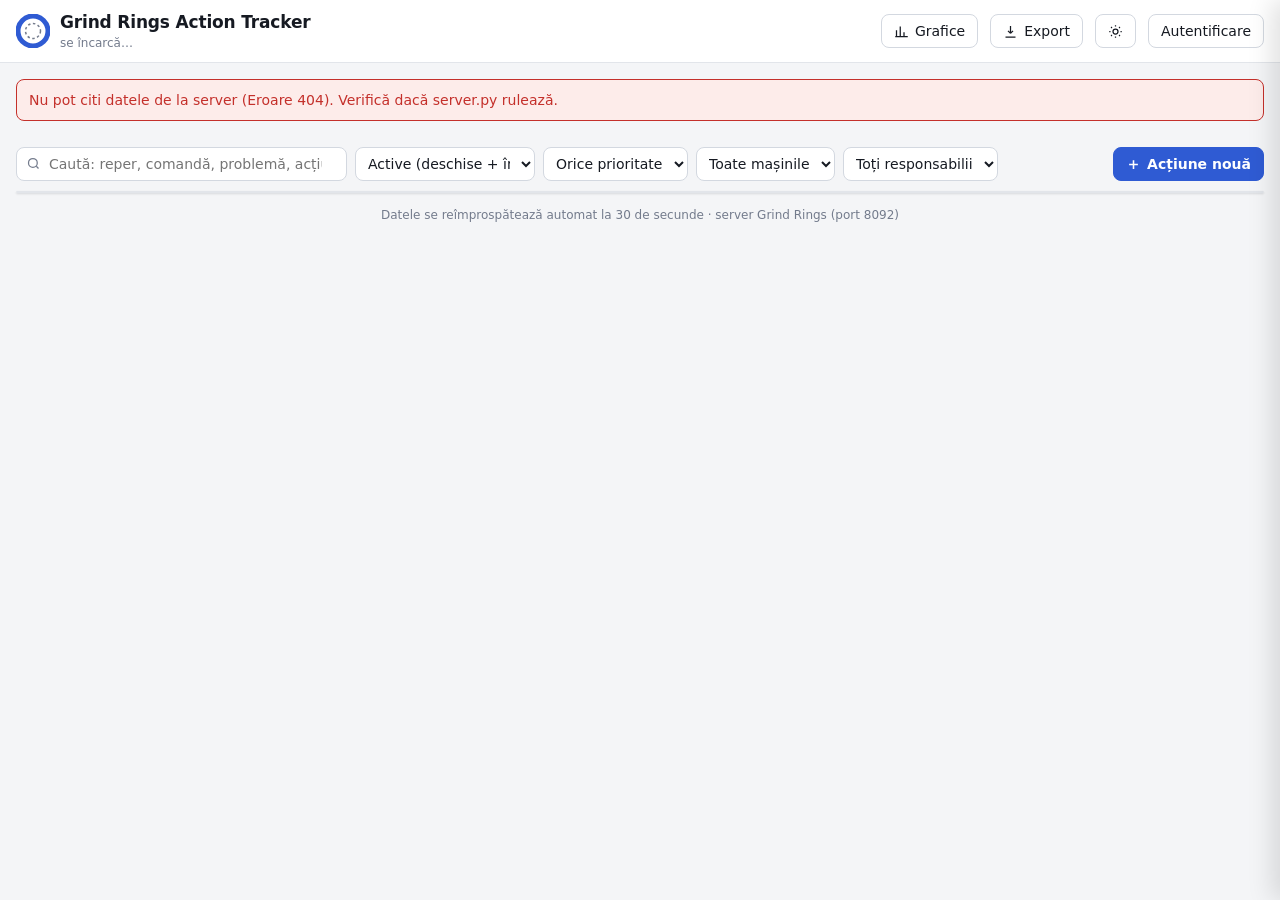
==== commit a6f34396: "GrindRingsTracker: user + password accounts, remember-me auto login, first-run admin setup, user man" ====
--- a/GrindRingsTracker/index.html
+++ b/GrindRingsTracker/index.html
@@ -174,14 +174,30 @@
 .nota-blocat { background: var(--panel-2); border: 1px dashed var(--line-2); border-radius: 8px; padding: 8px 10px; font-size: 13px; color: var(--ink-2); margin-bottom: 12px; }
 .meta { font-size: 12px; color: var(--ink-3); margin-bottom: 12px; }
 
-/* ---------- dialog cod ---------- */
+/* ---------- dialoguri ---------- */
 dialog { border: 1px solid var(--line); border-radius: 12px; background: var(--panel); color: var(--ink); padding: 0; width: min(380px, calc(100% - 32px)); box-shadow: 0 20px 50px rgba(0,0,0,.25); }
 dialog::backdrop { background: rgba(10,14,20,.4); }
 dialog form { padding: 18px; }
 dialog h2 { margin: 0 0 4px; font-size: 16px; }
 dialog p { margin: 0 0 12px; color: var(--ink-2); font-size: 13px; }
-dialog input { width: 100%; height: 38px; border: 1px solid var(--line-2); border-radius: 8px; padding: 0 10px; background: var(--panel); font-size: 16px; letter-spacing: .15em; }
+dialog .camp-dlg input { width: 100%; height: 38px; border: 1px solid var(--line-2); border-radius: 8px; padding: 0 10px; background: var(--panel); }
 dialog .rand-btn { display: flex; justify-content: flex-end; gap: 8px; margin-top: 14px; }
+dialog.lat { width: min(760px, calc(100% - 32px)); }
+.dlg-in { padding: 18px; }
+.camp-dlg { margin-bottom: 10px; }
+.camp-dlg label { display: block; font-size: 12px; font-weight: 600; color: var(--ink-2); margin-bottom: 4px; }
+dialog .camp-dlg input { letter-spacing: normal; font-size: 15px; }
+.bifa { display: flex; align-items: center; gap: 8px; font-size: 13px; color: var(--ink-2); margin: 4px 0 0; cursor: pointer; }
+.bifa input { width: 16px; height: 16px; margin: 0; }
+.tabel-u { border: 1px solid var(--line); border-radius: 8px; overflow-x: auto; }
+.tabel-u table td, .tabel-u table th { padding: 7px 9px; border-bottom: 1px solid var(--line); font-size: 13px; text-align: left; white-space: nowrap; }
+.tabel-u table th { background: var(--panel-2); color: var(--ink-3); font-size: 12px; }
+.tabel-u table tr:last-child td { border-bottom: 0; }
+.tabel-u .btn { margin: 2px 4px 2px 0; }
+.tabel-u td:last-child { white-space: normal; min-width: 250px; }
+.dlg-in form { padding: 0; }
+.sub-dlg { font-size: 13px; text-transform: uppercase; letter-spacing: .04em; color: var(--ink-3); margin: 18px 0 8px; }
+.meniu-user { display: inline-flex; gap: 6px; align-items: center; flex-wrap: wrap; }
 .toast { position: fixed; bottom: 16px; left: 50%; transform: translateX(-50%); background: var(--ink); color: var(--panel); padding: 9px 14px; border-radius: 8px; font-size: 13px; z-index: 50; display: none; max-width: calc(100% - 32px); }
 .subsol { text-align: center; color: var(--ink-3); font-size: 12px; margin-top: 14px; }
 .ascuns { display: none !important; }
@@ -269,17 +285,56 @@
   <footer id="pSubsol"></footer>
 </aside>
 
-<dialog id="dlgCod">
-  <form method="dialog" id="formCod">
-    <h2>Autentificare editor</h2>
-    <p>Introdu codul personal ca să poți adăuga și modifica acțiuni. Rămâi autentificat până închizi browserul.</p>
-    <input id="inCod" type="password" autocomplete="off" inputmode="numeric" placeholder="cod personal">
-    <div class="mesaj" id="codMesaj"></div>
+<dialog id="dlgLogin">
+  <form id="formLogin" autocomplete="on">
+    <h2 id="lgTitlu">Autentificare</h2>
+    <p id="lgText">Intră cu utilizatorul și parola ta ca să poți adăuga și modifica acțiuni.</p>
+    <div class="camp-dlg ascuns" id="lgRandNume"><label for="lgNume">Nume afișat</label><input id="lgNume" autocomplete="name" placeholder="ex. Ion Popescu"></div>
+    <div class="camp-dlg"><label for="lgUser">Utilizator</label><input id="lgUser" autocomplete="username" autocapitalize="off" spellcheck="false" placeholder="ex. ion.popescu"></div>
+    <div class="camp-dlg"><label for="lgParola">Parolă</label><input id="lgParola" type="password" autocomplete="current-password"></div>
+    <div class="camp-dlg ascuns" id="lgRandParola2"><label for="lgParola2">Repetă parola</label><input id="lgParola2" type="password" autocomplete="new-password"></div>
+    <label class="bifa" id="lgRandTine"><input type="checkbox" id="lgTine" checked> Ține-mă minte pe acest calculator (autentificare automată)</label>
+    <div class="mesaj" id="lgMesaj"></div>
     <div class="rand-btn">
-      <button class="btn" value="anulat" formnovalidate>Anulează</button>
-      <button class="btn primar" id="btnCodOk" value="ok">Intră</button>
+      <button type="button" class="btn" id="lgAnuleaza">Anulează</button>
+      <button type="submit" class="btn primar" id="lgOk">Intră</button>
     </div>
   </form>
+</dialog>
+
+<dialog id="dlgParola">
+  <form id="formParola">
+    <h2>Schimbă parola</h2>
+    <p>După schimbare vei fi delogat de pe celelalte calculatoare.</p>
+    <input type="text" autocomplete="username" class="ascuns" id="pzUser">
+    <div class="camp-dlg"><label for="pzVeche">Parola actuală</label><input id="pzVeche" type="password" autocomplete="current-password"></div>
+    <div class="camp-dlg"><label for="pzNoua">Parola nouă (minim 6 caractere)</label><input id="pzNoua" type="password" autocomplete="new-password"></div>
+    <div class="camp-dlg"><label for="pzNoua2">Repetă parola nouă</label><input id="pzNoua2" type="password" autocomplete="new-password"></div>
+    <div class="mesaj" id="pzMesaj"></div>
+    <div class="rand-btn">
+      <button type="button" class="btn" onclick="this.closest('dialog').close()">Anulează</button>
+      <button type="submit" class="btn primar">Schimbă parola</button>
+    </div>
+  </form>
+</dialog>
+
+<dialog id="dlgUtilizatori" class="lat">
+  <div class="dlg-in">
+    <div style="display:flex;align-items:center;gap:8px"><h2 style="flex:1">Utilizatori</h2>
+      <button class="inchide" onclick="this.closest('dialog').close()" aria-label="Închide"><svg width="18" height="18" viewBox="0 0 24 24" fill="none" stroke="currentColor" stroke-width="2"><path d="M6 6l12 12M18 6L6 18"/></svg></button></div>
+    <p>Toți utilizatorii activi pot adăuga și modifica acțiuni. Administratorii pot gestiona și utilizatorii.</p>
+    <div class="tabel-u"><table id="tblUtil"></table></div>
+    <h3 class="sub-dlg">Utilizator nou</h3>
+    <form id="formUtilNou" class="formular" autocomplete="off">
+      <div class="camp"><label>Utilizator (pentru logare)</label><input id="unUser" placeholder="ex. ana.ionescu" autocapitalize="off" spellcheck="false"></div>
+      <div class="camp"><label>Nume afișat</label><input id="unNume" placeholder="ex. Ana Ionescu"></div>
+      <div class="camp"><label>Parolă inițială (minim 6)</label><input id="unParola" type="text" autocomplete="off"></div>
+      <div class="camp" style="display:flex;align-items:flex-end;gap:10px;justify-content:space-between">
+        <label class="bifa" style="margin:0 0 8px"><input type="checkbox" id="unAdmin"> Administrator</label>
+        <button class="btn primar" type="submit">Adaugă</button></div>
+    </form>
+    <div class="mesaj" id="unMesaj"></div>
+  </div>
 </dialog>
 
 <div class="toast" id="toast"></div>
@@ -307,9 +362,8 @@
 const st = {
   actiuni: [], liste: {}, azi: null,
   sortare: { k: "termen", dir: 1 }, kpi: null, selectat: null,
-  editor: null,
+  editor: null, configurat: true,
 };
-try { st.editor = JSON.parse(sessionStorage.getItem("grEditor") || "null"); } catch (e) {}
 
 const $ = id => document.getElementById(id);
 const esc = s => String(s ?? "").replace(/[&<>"']/g, c => ({ "&": "&amp;", "<": "&lt;", ">": "&gt;", '"': "&quot;", "'": "&#39;" }[c]));
@@ -326,11 +380,11 @@
 
 /* ---------- comunicare cu serverul ---------- */
 async function api(cale, date) {
-  const opt = date === undefined ? {} : { method: "POST", headers: { "Content-Type": "application/json" }, body: JSON.stringify({ cod: st.editor?.cod, ...date }) };
-  const r = await fetch(cale, { cache: "no-store", ...opt });
+  const opt = date === undefined ? {} : { method: "POST", headers: { "Content-Type": "application/json" }, body: JSON.stringify(date) };
+  const r = await fetch(cale, { cache: "no-store", credentials: "same-origin", ...opt });
   let j = {};
   try { j = await r.json(); } catch (e) {}
-  if (r.status === 403 && date !== undefined) { iesire(); }
+  if (r.status === 401 && date !== undefined && st.editor) { st.editor = null; zonaEditor(); }
   if (!r.ok || j.ok === false) throw new Error(j.eroare || "Eroare " + r.status);
   return j;
 }
@@ -465,37 +519,135 @@
 ["fCauta", "fStadiu", "fPrioritate", "fMasina", "fResp"].forEach(id => $(id).addEventListener("input", deseneaza));
 $("corp").addEventListener("click", e => { const tr = e.target.closest("tr[data-nr]"); if (tr) deschideActiune(+tr.dataset.nr); });
 
-/* ---------- editor (cod personal) ---------- */
+/* ---------- autentificare (utilizator + parola) ---------- */
 function zonaEditor() {
-  $("zonaEditor").innerHTML = st.editor
-    ? `<span class="editor-chip" title="Autentificat ca editor">✓ ${esc(st.editor.nume)}<button id="btnIesire" title="Ieșire">✕</button></span>`
+  const u = st.editor;
+  $("zonaEditor").innerHTML = u
+    ? `<span class="meniu-user"><span class="editor-chip" title="Autentificat ca ${esc(u.utilizator)}">✓ ${esc(u.nume)}</span>
+       <button class="btn mic" id="btnParola" title="Schimbă parola">Parolă</button>
+       ${u.admin ? `<button class="btn mic" id="btnUtil">Utilizatori</button>` : ""}
+       <button class="btn mic" id="btnIesire">Ieșire</button></span>`
     : `<button class="btn" id="btnIntra">Autentificare</button>`;
 }
-function iesire() { st.editor = null; try { sessionStorage.removeItem("grEditor"); } catch (e) {} zonaEditor(); }
+async function verificaSesiune() {
+  try {
+    const j = await api("api/eu?t=" + Date.now());
+    st.editor = j.eu; st.configurat = j.configurat;
+  } catch (e) { st.editor = null; }
+  zonaEditor();
+  if (!st.configurat) cereLogin(true);
+}
+async function iesire() {
+  try { await api("api/logout", {}); } catch (e) {}
+  st.editor = null; zonaEditor(); toast("Te-ai deconectat.");
+  if (st.selectat !== null) deschideActiune(st.selectat);
+}
 $("zonaEditor").addEventListener("click", e => {
-  if (e.target.closest("#btnIesire")) { iesire(); toast("Te-ai deconectat."); if (st.selectat !== null) deschideActiune(st.selectat); }
-  if (e.target.closest("#btnIntra")) cereCod();
+  if (e.target.closest("#btnIesire")) iesire();
+  if (e.target.closest("#btnIntra")) cereLogin();
+  if (e.target.closest("#btnParola")) { $("formParola").reset(); $("pzUser").value = st.editor.utilizator; $("pzMesaj").className = "mesaj"; $("dlgParola").showModal(); $("pzVeche").focus(); }
+  if (e.target.closest("#btnUtil")) deschideUtilizatori();
 });
-function cereCod() {
+
+// initializare = true: nu exista inca niciun cont -> se creeaza administratorul
+function cereLogin(initializare = false) {
   return new Promise(rezolva => {
-    const dlg = $("dlgCod"); $("inCod").value = ""; $("codMesaj").className = "mesaj";
-    dlg.showModal(); $("inCod").focus();
-    const laClick = async (e) => {
-      e.preventDefault();
+    const dlg = $("dlgLogin");
+    if (dlg.open) dlg.close();
+    $("formLogin").reset(); $("lgTine").checked = true; $("lgMesaj").className = "mesaj";
+    $("lgTitlu").textContent = initializare ? "Bun venit! Creează contul de administrator" : "Autentificare";
+    $("lgText").textContent = initializare
+      ? "Încă nu există niciun cont. Primul cont creat este administrator și poate adăuga apoi ceilalți utilizatori."
+      : "Intră cu utilizatorul și parola ta ca să poți adăuga și modifica acțiuni.";
+    $("lgRandNume").classList.toggle("ascuns", !initializare);
+    $("lgRandParola2").classList.toggle("ascuns", !initializare);
+    $("lgRandTine").classList.toggle("ascuns", initializare);
+    $("lgParola").autocomplete = initializare ? "new-password" : "current-password";
+    $("lgOk").textContent = initializare ? "Creează contul" : "Intră";
+    $("lgAnuleaza").classList.toggle("ascuns", initializare);
+    dlg.showModal();
+    (initializare ? $("lgNume") : $("lgUser")).focus();
+    $("formLogin").onsubmit = async ev => {
+      ev.preventDefault();
+      const date = { utilizator: $("lgUser").value.trim(), parola: $("lgParola").value };
       try {
-        const r = await fetch("api/cod", { method: "POST", headers: { "Content-Type": "application/json" }, body: JSON.stringify({ cod: $("inCod").value }) });
-        const j = await r.json();
-        if (!j.ok) throw new Error(j.eroare || "Cod incorect.");
-        st.editor = { cod: $("inCod").value, nume: j.nume };
-        try { sessionStorage.setItem("grEditor", JSON.stringify(st.editor)); } catch (e2) {}
-        zonaEditor(); dlg.close("ok"); toast("Bun venit, " + j.nume + "!");
-      } catch (err) { $("codMesaj").textContent = err.message; $("codMesaj").className = "mesaj err"; }
+        if (initializare) {
+          if (date.parola !== $("lgParola2").value) throw new Error("Parolele nu coincid.");
+          date.nume = $("lgNume").value.trim();
+        } else date.tine_minte = $("lgTine").checked;
+        const j = await api(initializare ? "api/initializare" : "api/login", date);
+        st.editor = j.eu; st.configurat = true; zonaEditor();
+        dlg.close("ok");
+        toast(initializare ? "Cont creat. Ești administrator." : "Bun venit, " + j.eu.nume + "!");
+        if (st.selectat !== null) deschideActiune(st.selectat);
+      } catch (err) { $("lgMesaj").textContent = err.message; $("lgMesaj").className = "mesaj err"; }
     };
-    $("btnCodOk").onclick = laClick;
+    $("lgAnuleaza").onclick = () => dlg.close("anulat");
+    dlg.oncancel = e => { if (initializare) e.preventDefault(); };
     dlg.onclose = () => rezolva(!!st.editor);
   });
 }
-async function asiguraEditor() { return st.editor ? true : await cereCod(); }
+async function asiguraEditor() { return st.editor ? true : await cereLogin(); }
+
+$("formParola").addEventListener("submit", async ev => {
+  ev.preventDefault();
+  const m = $("pzMesaj");
+  try {
+    if ($("pzNoua").value !== $("pzNoua2").value) throw new Error("Parolele noi nu coincid.");
+    await api("api/parola", { parola_veche: $("pzVeche").value, parola_noua: $("pzNoua").value });
+    $("dlgParola").close(); toast("Parola a fost schimbată.");
+  } catch (e) { m.textContent = e.message; m.className = "mesaj err"; }
+});
+
+/* ---------- administrare utilizatori ---------- */
+function deseneazaUtilizatori(lista) {
+  $("tblUtil").innerHTML = `<tr><th>Utilizator</th><th>Nume</th><th>Rol</th><th>Stare</th><th>Ultima logare</th><th></th></tr>` +
+    lista.map(u => `<tr data-u="${esc(u.utilizator)}">
+      <td><b>${esc(u.utilizator)}</b></td><td>${esc(u.nume)}</td>
+      <td>${u.admin ? `<span class="badge b-lucru">Administrator</span>` : "Utilizator"}</td>
+      <td>${u.activ ? `<span class="badge b-inchis">Activ</span>` : `<span class="badge b-urgenta">Dezactivat</span>`}</td>
+      <td class="secundar">${u.ultima_logare ? ro(u.ultima_logare.slice(0, 10)) + " " + u.ultima_logare.slice(11, 16) : "—"}</td>
+      <td><button class="btn mic" data-a="parola">Parolă nouă</button><button class="btn mic" data-a="admin">${u.admin ? "Scoate admin" : "Fă admin"}</button><button class="btn mic" data-a="activ">${u.activ ? "Dezactivează" : "Activează"}</button>${u.utilizator.toLowerCase() === st.editor.utilizator.toLowerCase() ? "" : `<button class="btn mic pericol" data-a="sterge">Șterge</button>`}</td>
+    </tr>`).join("");
+  st.utilizatori = lista;
+}
+async function deschideUtilizatori() {
+  try {
+    const j = await api("api/utilizatori?t=" + Date.now());
+    deseneazaUtilizatori(j.utilizatori);
+    $("formUtilNou").reset(); $("unMesaj").className = "mesaj";
+    $("dlgUtilizatori").showModal();
+  } catch (e) { toast(e.message); }
+}
+$("tblUtil").addEventListener("click", async e => {
+  const b = e.target.closest("button[data-a]"); if (!b) return;
+  const ut = b.closest("tr").dataset.u, u = st.utilizatori.find(x => x.utilizator === ut), m = $("unMesaj");
+  try {
+    let j;
+    if (b.dataset.a === "parola") {
+      const p = prompt(`Parola nouă pentru ${ut} (minim 6 caractere):`); if (!p) return;
+      j = await api(`api/utilizatori/${encodeURIComponent(ut)}/parola`, { parola: p });
+      m.textContent = `Parola pentru ${ut} a fost schimbată. Comunic-o utilizatorului.`;
+    } else if (b.dataset.a === "sterge") {
+      if (!confirm(`Ștergi utilizatorul ${ut}? Acțiunile și comentariile lui rămân.`)) return;
+      j = await api(`api/utilizatori/${encodeURIComponent(ut)}/sterge`, {});
+      m.textContent = `${ut} a fost șters.`;
+    } else {
+      j = await api(`api/utilizatori/${encodeURIComponent(ut)}`, b.dataset.a === "admin" ? { admin: !u.admin } : { activ: !u.activ });
+      m.textContent = "Salvat.";
+    }
+    m.className = "mesaj ok"; deseneazaUtilizatori(j.utilizatori);
+  } catch (err) { m.textContent = err.message; m.className = "mesaj err"; }
+});
+$("formUtilNou").addEventListener("submit", async ev => {
+  ev.preventDefault();
+  const m = $("unMesaj");
+  try {
+    const j = await api("api/utilizatori", { utilizator: $("unUser").value.trim(), nume: $("unNume").value.trim(), parola: $("unParola").value, admin: $("unAdmin").checked });
+    m.textContent = `Utilizatorul ${$("unUser").value.trim()} a fost creat.`; m.className = "mesaj ok";
+    $("formUtilNou").reset(); deseneazaUtilizatori(j.utilizatori);
+  } catch (err) { m.textContent = err.message; m.className = "mesaj err"; }
+});
 
 /* ---------- panou lateral ---------- */
 function deschidePanou() { $("panou").classList.add("deschis"); $("voal").classList.add("deschis"); $("panou").setAttribute("aria-hidden", "false"); }
@@ -505,7 +657,7 @@
 }
 $("pInchide").addEventListener("click", inchidePanou);
 $("voal").addEventListener("click", inchidePanou);
-document.addEventListener("keydown", e => { if (e.key === "Escape" && $("panou").classList.contains("deschis") && !$("dlgCod").open) inchidePanou(); });
+document.addEventListener("keydown", e => { if (e.key === "Escape" && $("panou").classList.contains("deschis") && !document.querySelector("dialog[open]")) inchidePanou(); });
 
 function campuriFormular(a, blocat) {
   const dis = blocat ? "disabled" : "";
@@ -535,7 +687,7 @@
   st.selectat = null;
   $("pTitlu").textContent = "Acțiune nouă";
   const implicit = { stadiu: "Deschis", prioritate: "Normală", termen: (() => { const d = new Date(st.azi + "T00:00:00"); d.setDate(d.getDate() + 7); return d.toISOString().slice(0, 10); })() };
-  $("pContinut").innerHTML = (st.editor ? "" : `<div class="nota-blocat">Vei fi rugat să introduci codul personal la salvare.</div>`) +
+  $("pContinut").innerHTML = (st.editor ? "" : `<div class="nota-blocat">Vei fi rugat să te autentifici la salvare.</div>`) +
     campuriFormular(implicit, false) +
     `<div class="camp" style="margin-top:10px"><label>Comentariu (opțional)</label><textarea id="f_comentariu"></textarea></div><div class="mesaj" id="pMesaj"></div>`;
   $("pSubsol").innerHTML = `<button class="btn primar" id="pSalveaza">Salvează acțiunea</button><button class="btn" id="pAnuleaza">Anulează</button>`;
@@ -590,7 +742,7 @@
        ${a.stadiu !== "Închis" ? `<button class="btn" id="pInchideAct">✓ Închide acțiunea</button>` : `<button class="btn" id="pRedeschide">Redeschide</button>`}
        <span style="flex:1"></span><button class="btn pericol" id="pSterge">Șterge</button>`;
 
-  const reintra = async () => { if (await cereCod()) deschideActiune(nr); };
+  const reintra = async () => { if (await cereLogin()) deschideActiune(nr); };
   $("lnkIntra")?.addEventListener("click", e => { e.preventDefault(); reintra(); });
   $("pIntra")?.addEventListener("click", reintra);
   const salveaza = async (extra) => {
@@ -640,6 +792,7 @@
 });
 
 zonaEditor();
+verificaSesiune();
 incarca();
 setInterval(() => { if (!$("panou").classList.contains("deschis")) incarca(); }, REFRESH_MS);
 </script>
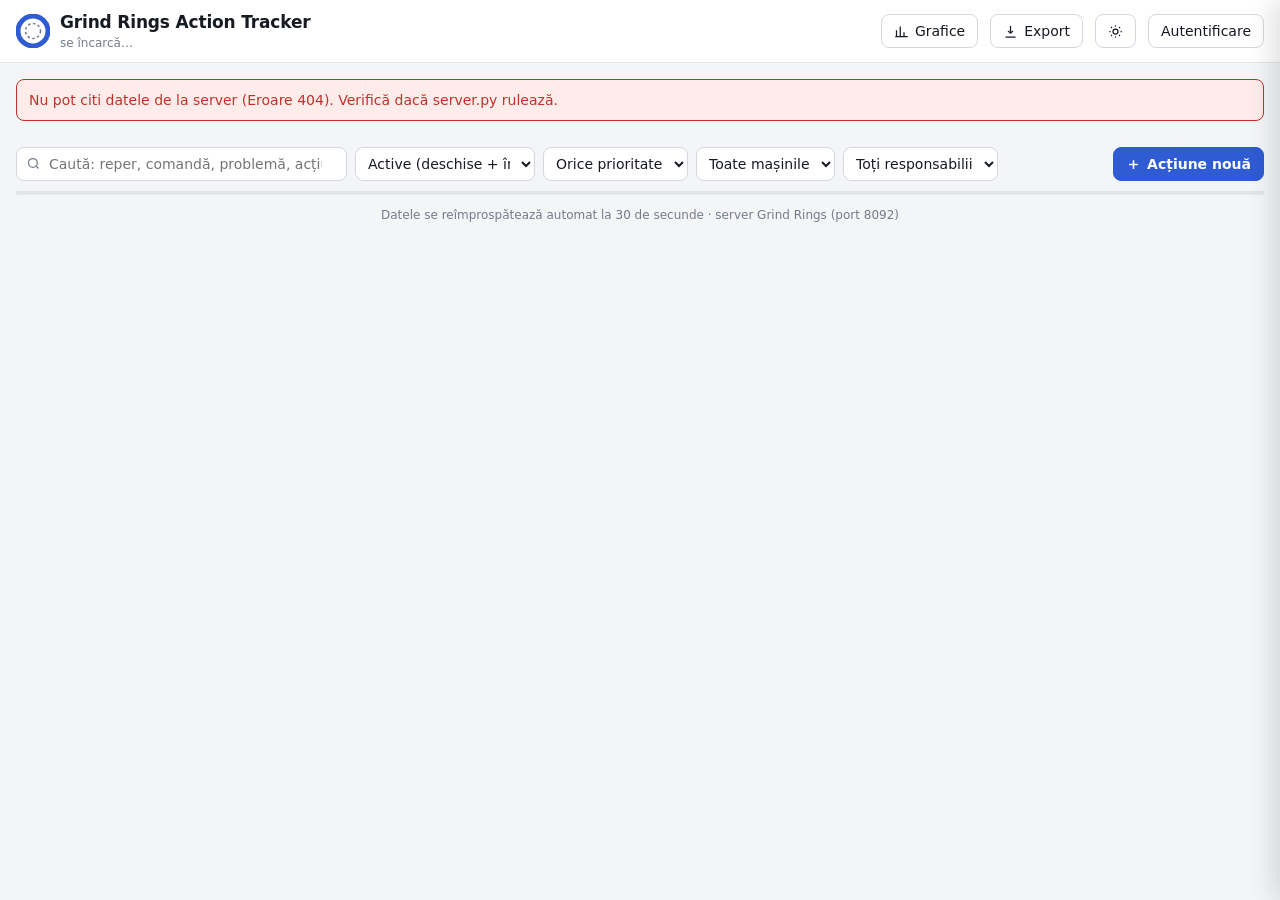
==== commit dfc57b1a: "GrindRingsTracker: Settings page with accounts and email settings (SMTP, recipients, automatic sendi" ====
--- a/GrindRingsTracker/index.html
+++ b/GrindRingsTracker/index.html
@@ -302,41 +302,6 @@
   </form>
 </dialog>
 
-<dialog id="dlgParola">
-  <form id="formParola">
-    <h2>Schimbă parola</h2>
-    <p>După schimbare vei fi delogat de pe celelalte calculatoare.</p>
-    <input type="text" autocomplete="username" class="ascuns" id="pzUser">
-    <div class="camp-dlg"><label for="pzVeche">Parola actuală</label><input id="pzVeche" type="password" autocomplete="current-password"></div>
-    <div class="camp-dlg"><label for="pzNoua">Parola nouă (minim 6 caractere)</label><input id="pzNoua" type="password" autocomplete="new-password"></div>
-    <div class="camp-dlg"><label for="pzNoua2">Repetă parola nouă</label><input id="pzNoua2" type="password" autocomplete="new-password"></div>
-    <div class="mesaj" id="pzMesaj"></div>
-    <div class="rand-btn">
-      <button type="button" class="btn" onclick="this.closest('dialog').close()">Anulează</button>
-      <button type="submit" class="btn primar">Schimbă parola</button>
-    </div>
-  </form>
-</dialog>
-
-<dialog id="dlgUtilizatori" class="lat">
-  <div class="dlg-in">
-    <div style="display:flex;align-items:center;gap:8px"><h2 style="flex:1">Utilizatori</h2>
-      <button class="inchide" onclick="this.closest('dialog').close()" aria-label="Închide"><svg width="18" height="18" viewBox="0 0 24 24" fill="none" stroke="currentColor" stroke-width="2"><path d="M6 6l12 12M18 6L6 18"/></svg></button></div>
-    <p>Toți utilizatorii activi pot adăuga și modifica acțiuni. Administratorii pot gestiona și utilizatorii.</p>
-    <div class="tabel-u"><table id="tblUtil"></table></div>
-    <h3 class="sub-dlg">Utilizator nou</h3>
-    <form id="formUtilNou" class="formular" autocomplete="off">
-      <div class="camp"><label>Utilizator (pentru logare)</label><input id="unUser" placeholder="ex. ana.ionescu" autocapitalize="off" spellcheck="false"></div>
-      <div class="camp"><label>Nume afișat</label><input id="unNume" placeholder="ex. Ana Ionescu"></div>
-      <div class="camp"><label>Parolă inițială (minim 6)</label><input id="unParola" type="text" autocomplete="off"></div>
-      <div class="camp" style="display:flex;align-items:flex-end;gap:10px;justify-content:space-between">
-        <label class="bifa" style="margin:0 0 8px"><input type="checkbox" id="unAdmin"> Administrator</label>
-        <button class="btn primar" type="submit">Adaugă</button></div>
-    </form>
-    <div class="mesaj" id="unMesaj"></div>
-  </div>
-</dialog>
-
 <div class="toast" id="toast"></div>
 
 <datalist id="dlMasina"></datalist><datalist id="dlClient"></datalist>
@@ -524,8 +489,7 @@
   const u = st.editor;
   $("zonaEditor").innerHTML = u
     ? `<span class="meniu-user"><span class="editor-chip" title="Autentificat ca ${esc(u.utilizator)}">✓ ${esc(u.nume)}</span>
-       <button class="btn mic" id="btnParola" title="Schimbă parola">Parolă</button>
-       ${u.admin ? `<button class="btn mic" id="btnUtil">Utilizatori</button>` : ""}
+       <a class="btn mic" href="setari${u.admin ? "" : "#cont"}" title="${u.admin ? "Conturi, email, contul meu" : "Contul meu"}">⚙ Setări</a>
        <button class="btn mic" id="btnIesire">Ieșire</button></span>`
     : `<button class="btn" id="btnIntra">Autentificare</button>`;
 }
@@ -545,8 +509,6 @@
 $("zonaEditor").addEventListener("click", e => {
   if (e.target.closest("#btnIesire")) iesire();
   if (e.target.closest("#btnIntra")) cereLogin();
-  if (e.target.closest("#btnParola")) { $("formParola").reset(); $("pzUser").value = st.editor.utilizator; $("pzMesaj").className = "mesaj"; $("dlgParola").showModal(); $("pzVeche").focus(); }
-  if (e.target.closest("#btnUtil")) deschideUtilizatori();
 });
 
 // initializare = true: nu exista inca niciun cont -> se creeaza administratorul
@@ -589,66 +551,6 @@
 }
 async function asiguraEditor() { return st.editor ? true : await cereLogin(); }
 
-$("formParola").addEventListener("submit", async ev => {
-  ev.preventDefault();
-  const m = $("pzMesaj");
-  try {
-    if ($("pzNoua").value !== $("pzNoua2").value) throw new Error("Parolele noi nu coincid.");
-    await api("api/parola", { parola_veche: $("pzVeche").value, parola_noua: $("pzNoua").value });
-    $("dlgParola").close(); toast("Parola a fost schimbată.");
-  } catch (e) { m.textContent = e.message; m.className = "mesaj err"; }
-});
-
-/* ---------- administrare utilizatori ---------- */
-function deseneazaUtilizatori(lista) {
-  $("tblUtil").innerHTML = `<tr><th>Utilizator</th><th>Nume</th><th>Rol</th><th>Stare</th><th>Ultima logare</th><th></th></tr>` +
-    lista.map(u => `<tr data-u="${esc(u.utilizator)}">
-      <td><b>${esc(u.utilizator)}</b></td><td>${esc(u.nume)}</td>
-      <td>${u.admin ? `<span class="badge b-lucru">Administrator</span>` : "Utilizator"}</td>
-      <td>${u.activ ? `<span class="badge b-inchis">Activ</span>` : `<span class="badge b-urgenta">Dezactivat</span>`}</td>
-      <td class="secundar">${u.ultima_logare ? ro(u.ultima_logare.slice(0, 10)) + " " + u.ultima_logare.slice(11, 16) : "—"}</td>
-      <td><button class="btn mic" data-a="parola">Parolă nouă</button><button class="btn mic" data-a="admin">${u.admin ? "Scoate admin" : "Fă admin"}</button><button class="btn mic" data-a="activ">${u.activ ? "Dezactivează" : "Activează"}</button>${u.utilizator.toLowerCase() === st.editor.utilizator.toLowerCase() ? "" : `<button class="btn mic pericol" data-a="sterge">Șterge</button>`}</td>
-    </tr>`).join("");
-  st.utilizatori = lista;
-}
-async function deschideUtilizatori() {
-  try {
-    const j = await api("api/utilizatori?t=" + Date.now());
-    deseneazaUtilizatori(j.utilizatori);
-    $("formUtilNou").reset(); $("unMesaj").className = "mesaj";
-    $("dlgUtilizatori").showModal();
-  } catch (e) { toast(e.message); }
-}
-$("tblUtil").addEventListener("click", async e => {
-  const b = e.target.closest("button[data-a]"); if (!b) return;
-  const ut = b.closest("tr").dataset.u, u = st.utilizatori.find(x => x.utilizator === ut), m = $("unMesaj");
-  try {
-    let j;
-    if (b.dataset.a === "parola") {
-      const p = prompt(`Parola nouă pentru ${ut} (minim 6 caractere):`); if (!p) return;
-      j = await api(`api/utilizatori/${encodeURIComponent(ut)}/parola`, { parola: p });
-      m.textContent = `Parola pentru ${ut} a fost schimbată. Comunic-o utilizatorului.`;
-    } else if (b.dataset.a === "sterge") {
-      if (!confirm(`Ștergi utilizatorul ${ut}? Acțiunile și comentariile lui rămân.`)) return;
-      j = await api(`api/utilizatori/${encodeURIComponent(ut)}/sterge`, {});
-      m.textContent = `${ut} a fost șters.`;
-    } else {
-      j = await api(`api/utilizatori/${encodeURIComponent(ut)}`, b.dataset.a === "admin" ? { admin: !u.admin } : { activ: !u.activ });
-      m.textContent = "Salvat.";
-    }
-    m.className = "mesaj ok"; deseneazaUtilizatori(j.utilizatori);
-  } catch (err) { m.textContent = err.message; m.className = "mesaj err"; }
-});
-$("formUtilNou").addEventListener("submit", async ev => {
-  ev.preventDefault();
-  const m = $("unMesaj");
-  try {
-    const j = await api("api/utilizatori", { utilizator: $("unUser").value.trim(), nume: $("unNume").value.trim(), parola: $("unParola").value, admin: $("unAdmin").checked });
-    m.textContent = `Utilizatorul ${$("unUser").value.trim()} a fost creat.`; m.className = "mesaj ok";
-    $("formUtilNou").reset(); deseneazaUtilizatori(j.utilizatori);
-  } catch (err) { m.textContent = err.message; m.className = "mesaj err"; }
-});
-
 /* ---------- panou lateral ---------- */
 function deschidePanou() { $("panou").classList.add("deschis"); $("voal").classList.add("deschis"); $("panou").setAttribute("aria-hidden", "false"); }
 function inchidePanou() {
